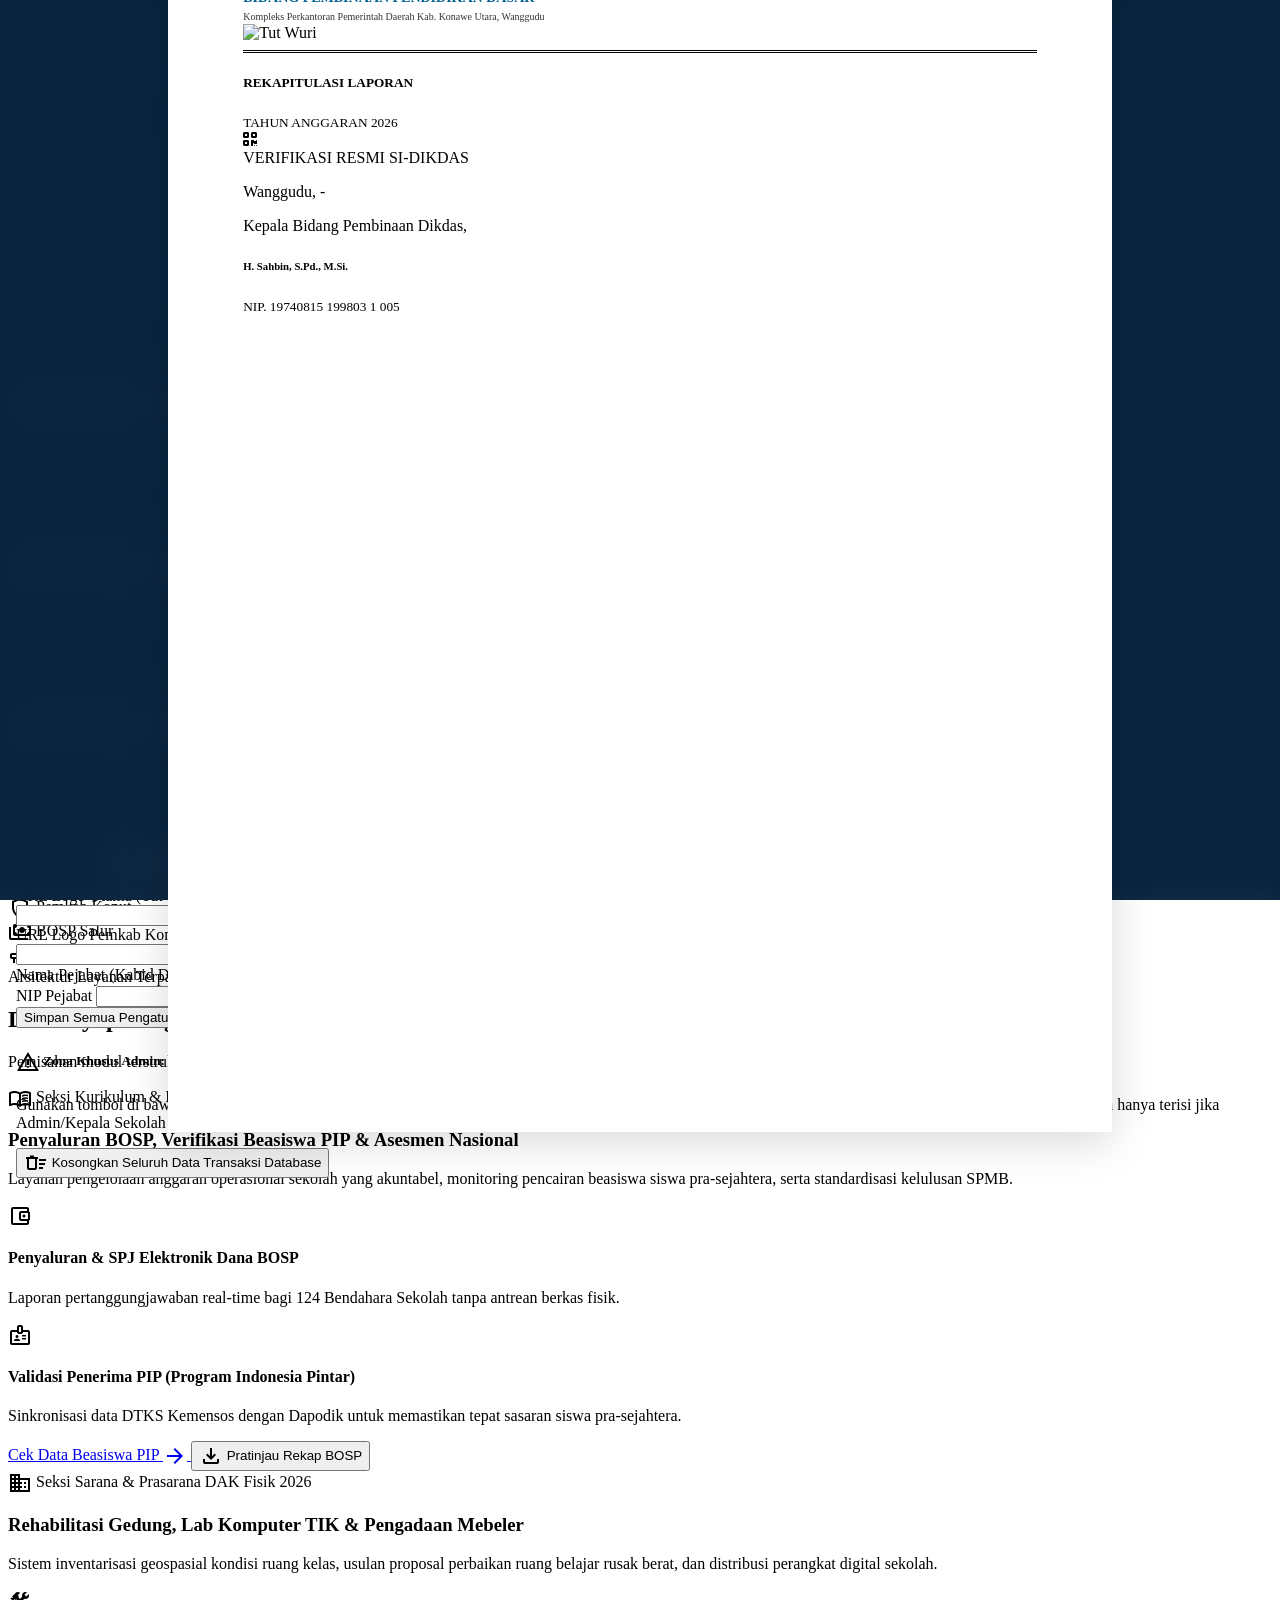
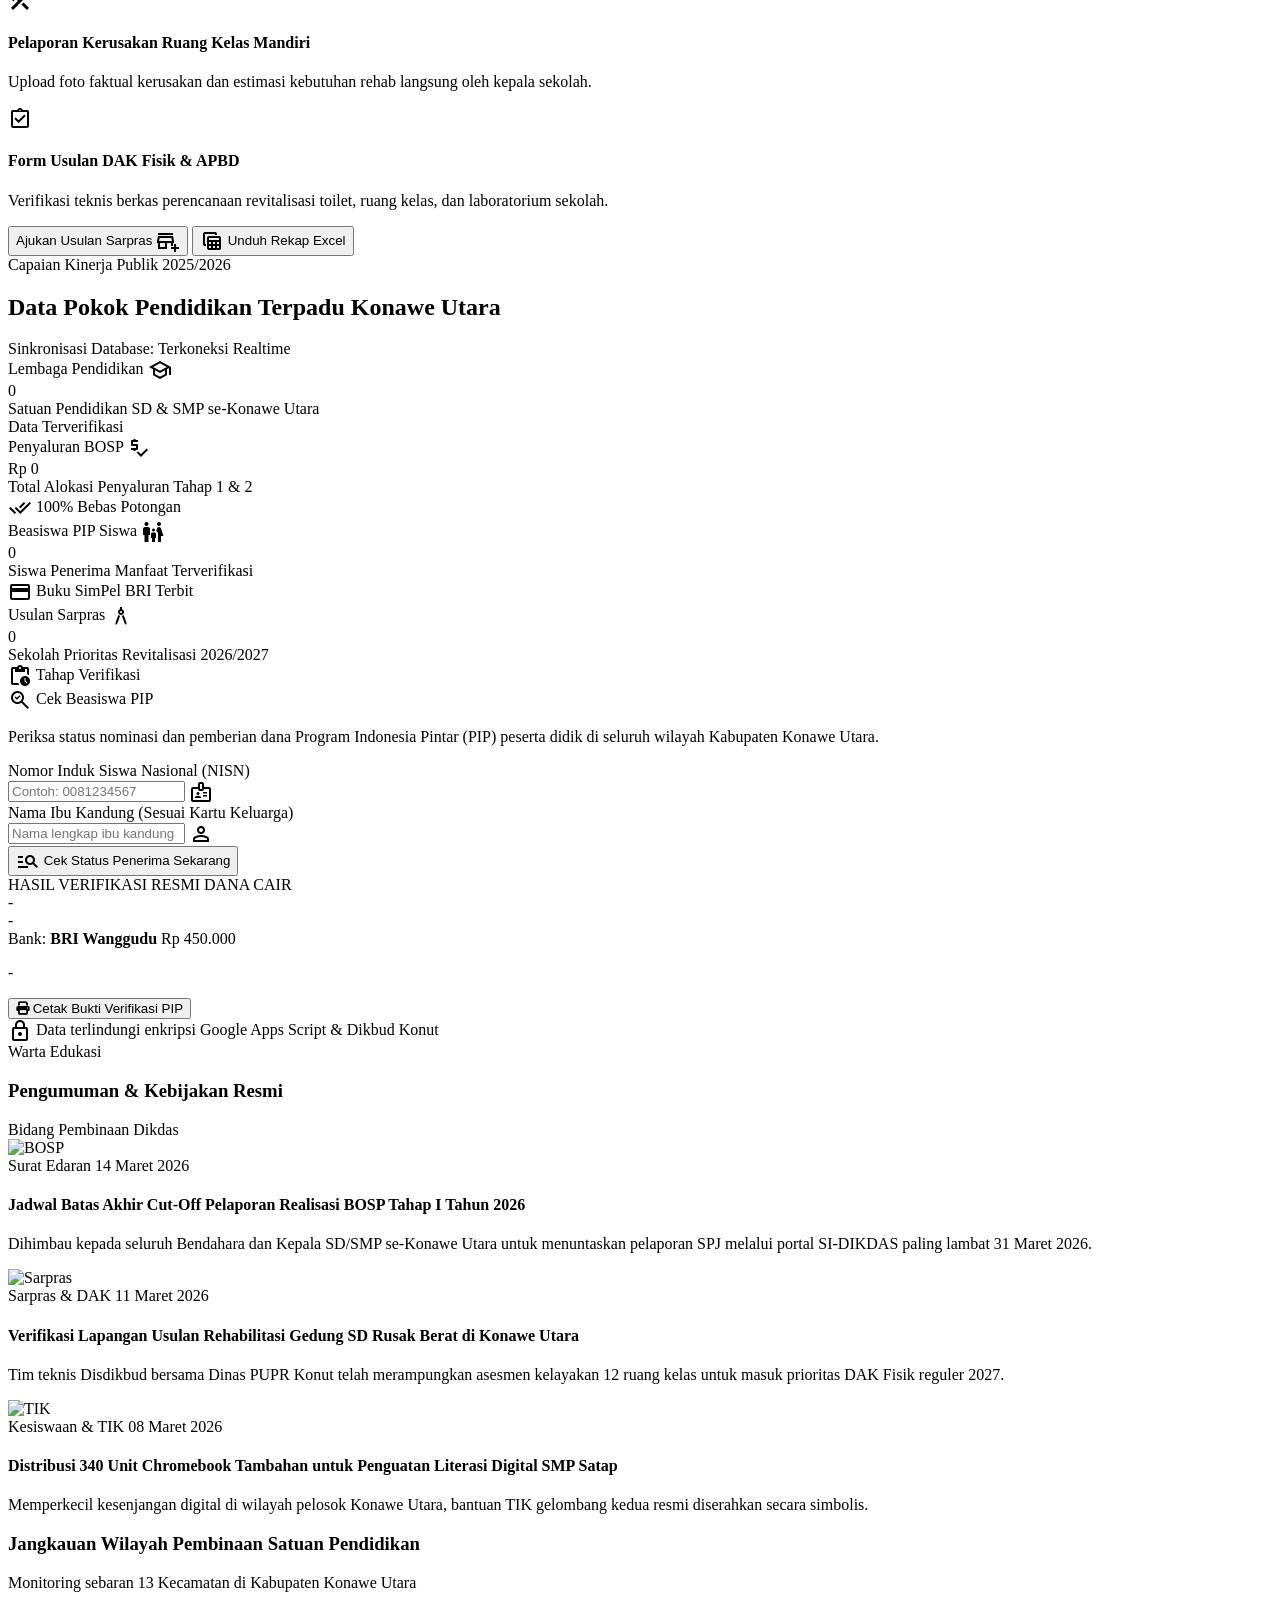
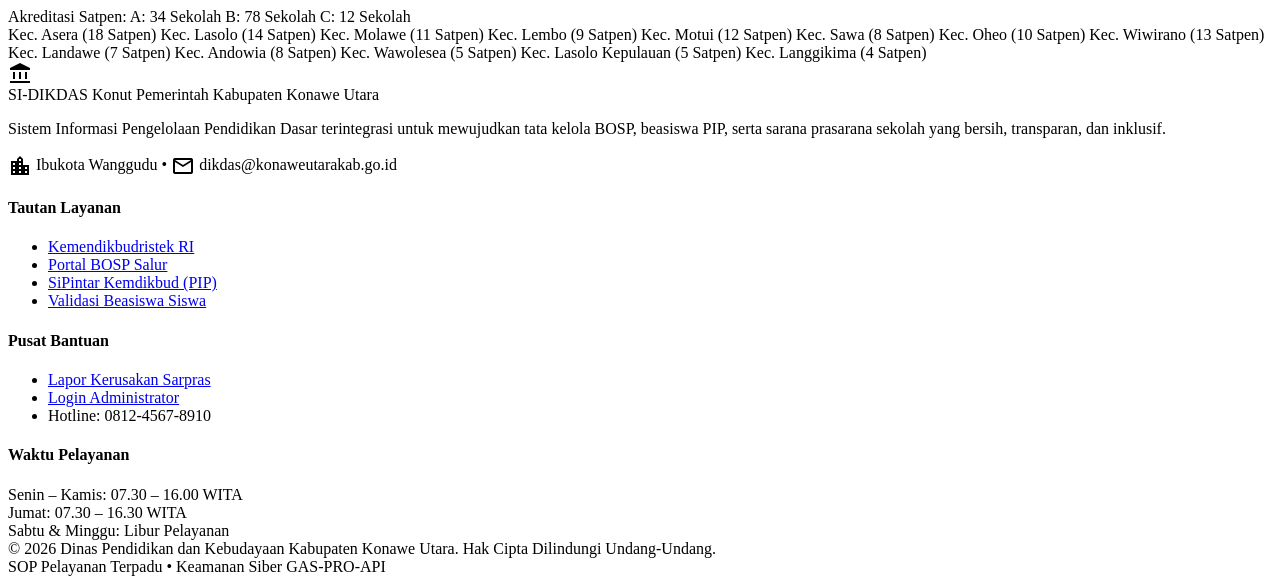
==== index.html @ 272e10f8 "Update: Empty initial datasets, add manual input for Sarpras & Kurikulum (PIP & BOSP), add clear dat" ====
<!DOCTYPE html>
<html lang="id">
<head>
  <meta charset="utf-8">
  <meta content="width=device-width, initial-scale=1.0" name="viewport">
  <title class="app-title-dynamic">SI-DIKDAS Konut - Dinas Pendidikan dan Kebudayaan Kabupaten Konawe Utara</title>
  
  <!-- Favicon -->
  <link rel="icon" type="image/png" href="https://upload.wikimedia.org/wikipedia/commons/9/9c/Logo_of_Ministry_of_Education_and_Culture_of_Republic_of_Indonesia.svg">

  <!-- Google Fonts: Plus Jakarta Sans -->
  <link href="https://fonts.googleapis.com" rel="preconnect">
  <link crossorigin="" href="https://fonts.gstatic.com" rel="preconnect">
  <link href="https://fonts.googleapis.com/css2?family=Plus+Jakarta+Sans:wght@400;500;600;700;800&display=swap" rel="stylesheet">
  
  <!-- Material Symbols Outlined -->
  <link href="https://fonts.googleapis.com/css2?family=Material+Symbols+Outlined:opsz,wght,FILL,GRAD@20..48,100..700,0..1,-50..200&display=swap" rel="stylesheet">
  
  <!-- FontAwesome 6 for backup icons -->
  <link rel="stylesheet" href="https://cdnjs.cloudflare.com/ajax/libs/font-awesome/6.4.2/css/all.min.css">

  <!-- Tailwind CSS CDN -->
  <script src="https://cdn.tailwindcss.com?plugins=forms,container-queries"></script>
  <script id="tailwind-config">
    tailwind.config = {
      darkMode: "class",
      theme: {
        extend: {
          colors: {
            "primary": "#006195",
            "primary-container": "#007abb",
            "on-primary": "#ffffff",
            "primary-fixed": "#cde5ff",
            "on-primary-fixed": "#001d32",
            "secondary": "#49607e",
            "secondary-container": "#c4dcff",
            "tertiary": "#745800",
            "tertiary-fixed": "#ffdf99",
            "tertiary-fixed-dim": "#f6bf22",
            "on-tertiary-fixed": "#251a00",
            "background": "#faf8ff",
            "on-background": "#131b2e",
            "surface": "#faf8ff",
            "surface-dim": "#d2d9f4",
            "surface-variant": "#dae2fd",
            "surface-container-lowest": "#ffffff",
            "surface-container-low": "#f2f3ff",
            "surface-container": "#eaedff",
            "surface-container-high": "#e2e7ff",
            "surface-container-highest": "#dae2fd",
            "outline": "#707882",
            "outline-variant": "#bfc7d2"
          },
          fontFamily: {
            sans: ['Plus Jakarta Sans', 'system-ui', 'sans-serif']
          }
        }
      }
    }
  </script>

  <!-- Chart.js & SheetJS -->
  <script src="https://cdn.jsdelivr.net/npm/chart.js"></script>
  <script src="https://cdn.jsdelivr.net/npm/xlsx@0.18.5/dist/xlsx.full.min.js"></script>

  <!-- Project Stylesheet -->
  <link rel="stylesheet" href="css/style.css">
</head>
<body class="bg-background text-on-background font-sans antialiased">

  <!-- ========================================================================
       TOP UTILITY INSTITUTIONAL BAR
       ======================================================================== -->
  <div class="bg-on-primary-fixed text-surface-variant text-xs border-b border-white/10">
    <div class="max-w-7xl mx-auto px-6 py-2 flex flex-col md:flex-row items-center justify-between gap-2">
      <div class="flex items-center flex-wrap gap-4 text-outline-variant">
        <span class="inline-flex items-center gap-1.5 text-white font-medium">
          <span class="material-symbols-outlined text-tertiary-fixed text-[16px]">call</span>
          Hotline Resmi: <span class="app-hotline-dynamic">(0401) 3192-881 / 0812-4567-8910</span>
        </span>
        <span class="hidden sm:inline text-white/30">|</span>
        <span class="inline-flex items-center gap-1.5">
          <span class="material-symbols-outlined text-[16px]">schedule</span>
          Jam Layanan: Senin - Jumat 07.30 - 16.00 WITA
        </span>
        <span class="hidden sm:inline text-white/30">|</span>
        <span class="inline-flex items-center gap-1.5">
          <span class="material-symbols-outlined text-[16px]">location_on</span>
          <span class="app-alamat-dynamic">Kompleks Perkantoran Wanggudu, Konawe Utara</span>
        </span>
      </div>
      <div class="flex items-center gap-3">
        <span class="inline-flex items-center gap-1 text-tertiary-fixed text-[11px] font-semibold">
          <span class="w-2 h-2 rounded-full bg-tertiary-fixed animate-ping"></span>
          Server Sinkronisasi Dapodik: Realtime Aktif
        </span>
        <button onclick="openAdminModal()" class="inline-flex items-center gap-1.5 bg-tertiary-fixed hover:bg-tertiary-fixed-dim text-on-tertiary-fixed font-bold px-3 py-1 rounded-full text-xs transition-all duration-150 active:scale-95 shadow-sm">
          <span class="material-symbols-outlined text-[15px]" style="font-variation-settings: 'FILL' 1;">vpn_key</span>
          <span class="btn-admin-label">Portal Admin Terpadu</span>
        </button>
      </div>
    </div>
  </div>

  <!-- ========================================================================
       TOP NAVBAR (STICKY)
       ======================================================================== -->
  <header class="bg-white/90 backdrop-blur-md text-primary sticky top-0 z-50 shadow-sm border-b border-outline-variant/30 transition-all duration-200">
    <div class="max-w-7xl mx-auto flex items-center justify-between px-6 py-3">
      <!-- Brand Anchor -->
      <a class="flex items-center gap-3 group" href="#">
        <img src="https://upload.wikimedia.org/wikipedia/commons/9/9c/Logo_of_Ministry_of_Education_and_Culture_of_Republic_of_Indonesia.svg" alt="Tut Wuri" class="logo-utama-dynamic w-10 h-10 object-contain group-hover:scale-105 transition-transform">
        <img src="https://upload.wikimedia.org/wikipedia/commons/e/ec/Lambang_Kabupaten_Konawe_Utara.png" alt="Pemkab Konut" class="logo-pemkab-dynamic w-9 h-9 object-contain hidden sm:inline">
        <div class="flex flex-col">
          <span class="text-xl font-extrabold text-primary tracking-tight app-title-dynamic">SI-DIKDAS Konut</span>
          <span class="text-[11px] leading-tight text-slate-500 font-semibold app-dinas-dynamic">Disdikbud Kabupaten Konawe Utara</span>
        </div>
      </a>

      <!-- Desktop Navigation Links -->
      <nav class="hidden lg:flex items-center gap-6 text-sm font-semibold text-slate-600">
        <a class="text-primary font-bold border-b-2 border-primary pb-1" href="#beranda">Beranda</a>
        <a class="hover:text-primary transition-colors pb-1" href="#layanan-kesiswaan">Layanan Kurikulum</a>
        <a class="hover:text-primary transition-colors pb-1" href="#cek-pip">Cek Beasiswa PIP</a>
        <a class="hover:text-primary transition-colors pb-1" href="#sarpras">Sarpras SD/SMP</a>
        <a class="hover:text-primary transition-colors pb-1" href="#pengumuman">Warta Edukasi</a>
      </nav>

      <!-- Action Cluster -->
      <div class="flex items-center gap-3">
        <button onclick="document.getElementById('cek-pip').scrollIntoView({behavior: 'smooth'})" class="hidden md:inline-flex items-center justify-center bg-blue-50 hover:bg-blue-100 text-primary font-bold px-3.5 py-2 rounded-xl text-xs border border-primary/20 transition-all duration-200 active:scale-95 shadow-sm">
          Verifikasi PIP
        </button>
        <button onclick="openAdminModal()" class="inline-flex items-center justify-center bg-primary hover:bg-primary-container text-white font-bold px-4 py-2 rounded-xl text-xs shadow-md transition-all duration-200 active:scale-95">
          <span class="btn-admin-label">Portal Admin</span>
        </button>
      </div>
    </div>
  </header>

  <main>
    <!-- ======================================================================
         HERO SECTION (SKY-BLUE & FANNED 3D CARDS DECK)
         ====================================================================== -->
    <section class="relative overflow-hidden bg-gradient-to-b from-[#0084C9] via-[#006EA8] to-[#0A2540] text-white pt-12 pb-24 md:pt-16 md:pb-32 px-6 rounded-b-[40px] md:rounded-b-[56px] shadow-2xl" id="beranda">
      <!-- Sky Ambient Glow -->
      <div class="absolute inset-0 pointer-events-none opacity-40">
        <div class="absolute -top-24 left-1/2 -translate-x-1/2 w-[900px] h-[450px] bg-gradient-to-b from-white/40 via-sky-200/20 to-transparent blur-3xl rounded-full"></div>
        <div class="absolute bottom-10 left-10 w-96 h-96 bg-sky-300/20 blur-3xl rounded-full"></div>
        <div class="absolute top-40 right-10 w-80 h-80 bg-white/15 blur-2xl rounded-full"></div>
      </div>

      <div class="relative max-w-7xl mx-auto flex flex-col items-center text-center">
        <!-- Verified Badge Pill -->
        <div class="inline-flex items-center gap-2 px-4 py-1.5 rounded-full bg-white/15 backdrop-blur-md border border-white/30 text-white text-xs font-semibold mb-6 shadow-sm">
          <span class="material-symbols-outlined text-tertiary-fixed text-[18px]" style="font-variation-settings: 'FILL' 1;">verified</span>
          <span>Portal Resmi Pelayanan Terpadu Pendidikan Dasar 2026</span>
          <span class="w-1.5 h-1.5 rounded-full bg-tertiary-fixed"></span>
          <span class="text-tertiary-fixed font-bold">Konawe Utara</span>
        </div>

        <!-- Grand Hero Heading -->
        <h1 class="text-3xl sm:text-4xl md:text-6xl font-extrabold max-w-4xl tracking-tight leading-tight text-white mb-6">
          Transparansi &amp; Akselerasi Layanan Pendidikan Dasar Konawe Utara
        </h1>

        <!-- Subtitle -->
        <p class="text-sm md:text-lg text-sky-100 max-w-3xl mb-8 leading-relaxed font-normal">
          Satu pintu integrasi informasi penyaluran dana BOSP, pengecekan beasiswa PIP siswa SD/SMP, serta usulan rehabilitasi sarana dan prasarana sekolah di Konawe Utara.
        </p>

        <!-- Hero Actions -->
        <div class="flex flex-col sm:flex-row items-center gap-4 mb-14 w-full sm:w-auto">
          <a class="w-full sm:w-auto inline-flex items-center justify-center gap-2 bg-tertiary-fixed hover:bg-tertiary-fixed-dim text-on-tertiary-fixed font-extrabold px-7 py-3.5 rounded-xl text-sm transition-all duration-200 shadow-lg hover:scale-[1.02] active:scale-95" href="#layanan-kesiswaan">
            <span>Akses Layanan Kurikulum</span>
            <span class="material-symbols-outlined text-[20px]">arrow_forward</span>
          </a>
          <button onclick="openModal('modalSarprasPublic')" class="w-full sm:w-auto inline-flex items-center justify-center gap-2 bg-white/15 hover:bg-white/25 text-white font-bold px-7 py-3.5 rounded-xl text-sm backdrop-blur-md border border-white/30 transition-all duration-200 active:scale-95 shadow-sm">
            <span>Pengajuan Sarpras Sekolah</span>
            <span class="material-symbols-outlined text-[20px]">domain_add</span>
          </button>
        </div>

        <!-- 3D CURVED FANNED SHOWCASE CARDS (STITCH ORIGINAL COMPOSITION) -->
        <div class="w-full max-w-6xl mx-auto perspective-1000 my-4">
          <div class="grid grid-cols-1 sm:grid-cols-2 lg:grid-cols-5 gap-4 lg:gap-3 fanned-arc items-center justify-center text-slate-800">
            
            <!-- Card 1: BOSP 100% Realization -->
            <div class="glass-sky text-left p-4 rounded-2xl shadow-xl transition-all duration-300 hover:-translate-y-2 lg:transform lg:-rotate-6 lg:translate-y-4">
              <div class="flex items-center justify-between mb-3">
                <span class="text-xs text-primary font-bold">BOSP Salur</span>
                <span class="material-symbols-outlined text-primary text-[20px]" style="font-variation-settings: 'FILL' 1;">trending_up</span>
              </div>
              <div class="text-2xl font-bold text-slate-900 mb-1">100%</div>
              <div class="text-xs text-slate-500 font-medium leading-snug">Realisasi Penyaluran Tahap I 2026 Tuntas</div>
              <div class="mt-3 pt-2 border-t border-slate-200 flex items-center justify-between text-[11px] text-emerald-700 font-bold">
                <span id="dashBospMetric">Rp 0</span>
                <span>Tepat Waktu</span>
              </div>
            </div>

            <!-- Card 2: Student PIP Beneficiary Portrait -->
            <div class="glass-sky text-left p-4 rounded-2xl shadow-xl transition-all duration-300 hover:-translate-y-2 lg:transform lg:-rotate-3 lg:translate-y-1">
              <div class="flex items-center justify-between mb-2">
                <span class="text-xs text-amber-700 font-bold">Beasiswa PIP</span>
                <span class="inline-block w-2.5 h-2.5 rounded-full bg-emerald-500"></span>
              </div>
              <div class="h-24 w-full rounded-xl overflow-hidden mb-2.5 relative bg-slate-200">
                <img class="w-full h-full object-cover" src="https://images.unsplash.com/photo-1577896851231-70ef18881754?w=400&q=80" alt="Siswa PIP">
                <div class="absolute bottom-1 right-1 bg-slate-900/80 text-white text-[10px] px-1.5 py-0.5 rounded font-bold backdrop-blur-sm">
                  Rp 450rb - 750rb
                </div>
              </div>
              <div class="text-xs font-bold text-slate-900" id="dashPipMetric">0 Siswa Konut</div>
              <div class="text-[11px] text-slate-500">Terverifikasi Siap Tarik</div>
            </div>

            <!-- Card 3: School Infrastructure Condition (Center Peak) -->
            <div class="bg-white text-left p-5 rounded-2xl shadow-2xl border-2 border-primary/40 transition-all duration-300 hover:-translate-y-2 lg:transform lg:scale-105 z-10">
              <div class="flex items-center justify-between mb-2">
                <span class="px-2 py-0.5 rounded-full bg-blue-100 text-primary text-xs font-bold">Kondisi Fisik</span>
                <span class="material-symbols-outlined text-primary text-[20px]">apartment</span>
              </div>
              <div class="text-3xl font-extrabold text-slate-900 mb-1" id="dashSarprasMetric">0 Usulan</div>
              <div class="text-xs text-slate-500 mb-3" id="dashSekolahSummary">0 Sekolah Terdata</div>
              <div class="w-full bg-slate-100 rounded-full h-2 overflow-hidden mb-1 flex">
                <div class="bg-emerald-500 h-full w-[62%]"></div>
                <div class="bg-amber-400 h-full w-[25%]"></div>
                <div class="bg-red-400 h-full w-[13%]"></div>
              </div>
              <div class="flex justify-between text-[10px] font-semibold">
                <span class="text-emerald-700">62% Prima</span>
                <span class="text-amber-700">25% Usul DAK</span>
                <span class="text-rose-700">13% Reviu</span>
              </div>
            </div>

            <!-- Card 4: Quick Validator NISN Instant Widget -->
            <div class="glass-sky text-left p-4 rounded-2xl shadow-xl transition-all duration-300 hover:-translate-y-2 lg:transform lg:rotate-3 lg:translate-y-1">
              <div class="flex items-center justify-between mb-2">
                <span class="text-xs text-primary font-bold">Validator NISN</span>
                <span class="material-symbols-outlined text-primary text-[18px]">verified_user</span>
              </div>
              <div class="bg-white/90 p-2.5 rounded-xl border border-slate-200 mb-2">
                <div class="text-[10px] text-slate-400 uppercase tracking-wider font-bold">Input NISN Siswa</div>
                <div class="text-xs font-mono font-bold text-slate-800">0081234567</div>
                <div class="mt-1 text-[10px] text-emerald-600 font-bold flex items-center gap-1">
                  <span class="material-symbols-outlined text-[12px]">check_circle</span>
                  Valid SK Kemdikbud
                </div>
              </div>
              <div class="text-[11px] text-slate-500 font-medium">Validasi mandiri orang tua tanpa antre</div>
            </div>

            <!-- Card 5: Inventory & TIK Equipment Record -->
            <div class="glass-sky text-left p-4 rounded-2xl shadow-xl transition-all duration-300 hover:-translate-y-2 lg:transform lg:rotate-6 lg:translate-y-4">
              <div class="flex items-center justify-between mb-3">
                <span class="text-xs text-primary font-bold">Inventaris TIK</span>
                <span class="material-symbols-outlined text-primary text-[20px]">devices</span>
              </div>
              <div class="text-2xl font-bold text-slate-900 mb-1">520k+</div>
              <div class="text-xs text-slate-500 font-medium leading-snug">Item Mebeler &amp; Chromebook SD/SMP</div>
              <div class="mt-3 pt-2 border-t border-slate-200 text-[11px] text-primary font-bold flex items-center justify-between">
                <span>100% Terdata</span>
                <span class="material-symbols-outlined text-[14px]">map</span>
              </div>
            </div>

          </div>
        </div>

        <!-- Rating & Trust Anchor -->
        <div class="mt-10 flex flex-col sm:flex-row items-center justify-center gap-3 text-sky-100 text-xs font-medium">
          <div class="flex items-center text-amber-300 gap-0.5">
            <span class="material-symbols-outlined text-[18px]" style="font-variation-settings: 'FILL' 1;">star</span>
            <span class="material-symbols-outlined text-[18px]" style="font-variation-settings: 'FILL' 1;">star</span>
            <span class="material-symbols-outlined text-[18px]" style="font-variation-settings: 'FILL' 1;">star</span>
            <span class="material-symbols-outlined text-[18px]" style="font-variation-settings: 'FILL' 1;">star</span>
            <span class="material-symbols-outlined text-[18px]" style="font-variation-settings: 'FILL' 1;">star</span>
          </div>
          <span>Terverifikasi Indeks Kepuasan Layanan Publik 4.95/5.00 oleh KemenPAN-RB &amp; Kemendikbudristek RI</span>
        </div>
      </div>
    </section>

    <!-- ======================================================================
         MITRA & INTEGRASI SISTEM (LOGO STRIP)
         ====================================================================== -->
    <section class="border-b border-slate-200 bg-white py-8 px-6">
      <div class="max-w-7xl mx-auto">
        <p class="text-center text-xs font-bold text-slate-400 uppercase tracking-wider mb-6">
          Sistem Terintegrasi Secara Nasional dengan Kementerian &amp; Lembaga
        </p>
        <div class="grid grid-cols-2 md:grid-cols-6 gap-6 items-center justify-items-center opacity-70 grayscale hover:grayscale-0 transition-all duration-300 text-slate-800 text-xs font-bold">
          <div class="flex items-center gap-2">
            <span class="material-symbols-outlined text-primary text-2xl">account_balance</span>
            <span>Kemendikbudristek</span>
          </div>
          <div class="flex items-center gap-2">
            <span class="material-symbols-outlined text-primary text-2xl">database</span>
            <span>Dapodikdasmen</span>
          </div>
          <div class="flex items-center gap-2">
            <span class="material-symbols-outlined text-primary text-2xl">assured_workload</span>
            <span>Bank BRI Konut</span>
          </div>
          <div class="flex items-center gap-2">
            <span class="material-symbols-outlined text-primary text-2xl">shield</span>
            <span>Pemkab Konut</span>
          </div>
          <div class="flex items-center gap-2">
            <span class="material-symbols-outlined text-primary text-2xl">payments</span>
            <span>BOSP Salur</span>
          </div>
          <div class="flex items-center gap-2">
            <span class="material-symbols-outlined text-primary text-2xl">campaign</span>
            <span>SP4N LAPOR!</span>
          </div>
        </div>
      </div>
    </section>

    <!-- ======================================================================
         DUA SAYAP UTAMA LAYANAN (BENTO DUAL WINGS)
         ====================================================================== -->
    <section class="max-w-7xl mx-auto px-6 py-20" id="layanan-kesiswaan">
      <div class="text-center max-w-3xl mx-auto mb-14">
        <span class="inline-block px-3 py-1 rounded-full bg-blue-100 text-primary text-xs font-bold mb-3">
          Arsitektur Layanan Terpadu
        </span>
        <h2 class="text-2xl sm:text-3xl md:text-4xl font-extrabold text-slate-900 mb-4">
          Dua Sayap Penguatan Mutu Pendidikan Dasar Konawe Utara
        </h2>
        <p class="text-sm md:text-base text-slate-600">
          Pemisahan modul terstruktur antara pembinaan kesiswaan &amp; manajerial kurikulum dengan tata kelola infrastruktur fisik sekolah.
        </p>
      </div>

      <div class="grid grid-cols-1 lg:grid-cols-2 gap-8">
        
        <!-- Sayap 1: Seksi Kurikulum & Kesiswaan -->
        <div class="bg-white rounded-3xl p-8 border border-slate-200 shadow-md hover:shadow-xl transition-all duration-300 relative overflow-hidden group">
          <div class="absolute top-0 right-0 w-36 h-36 bg-blue-500/10 rounded-bl-full pointer-events-none transition-transform group-hover:scale-110"></div>
          <div class="flex items-center justify-between mb-6">
            <span class="inline-flex items-center gap-1.5 px-3 py-1 rounded-full bg-blue-50 text-primary border border-primary/20 text-xs font-bold">
              <span class="material-symbols-outlined text-[18px]">menu_book</span>
              Seksi Kurikulum &amp; Kesiswaan
            </span>
            <span class="text-xs font-bold text-primary">Regulasi 2026</span>
          </div>
          <h3 class="text-xl sm:text-2xl font-bold text-slate-900 mb-3">
            Penyaluran BOSP, Verifikasi Beasiswa PIP &amp; Asesmen Nasional
          </h3>
          <p class="text-sm text-slate-600 mb-6">
            Layanan pengelolaan anggaran operasional sekolah yang akuntabel, monitoring pencairan beasiswa siswa pra-sejahtera, serta standardisasi kelulusan SPMB.
          </p>

          <!-- List Fitur -->
          <div class="space-y-4 mb-8">
            <div class="flex items-start gap-3.5 p-3 rounded-2xl bg-slate-50 border border-slate-100">
              <div class="p-2 rounded-xl bg-primary text-white mt-0.5">
                <span class="material-symbols-outlined text-[20px]">account_balance_wallet</span>
              </div>
              <div>
                <h4 class="font-bold text-slate-900 text-sm">Penyaluran &amp; SPJ Elektronik Dana BOSP</h4>
                <p class="text-xs text-slate-500">Laporan pertanggungjawaban real-time bagi 124 Bendahara Sekolah tanpa antrean berkas fisik.</p>
              </div>
            </div>
            <div class="flex items-start gap-3.5 p-3 rounded-2xl bg-slate-50 border border-slate-100">
              <div class="p-2 rounded-xl bg-primary text-white mt-0.5">
                <span class="material-symbols-outlined text-[20px]">badge</span>
              </div>
              <div>
                <h4 class="font-bold text-slate-900 text-sm">Validasi Penerima PIP (Program Indonesia Pintar)</h4>
                <p class="text-xs text-slate-500">Sinkronisasi data DTKS Kemensos dengan Dapodik untuk memastikan tepat sasaran siswa pra-sejahtera.</p>
              </div>
            </div>
          </div>

          <div class="flex items-center gap-4">
            <a href="#cek-pip" class="inline-flex items-center gap-2 bg-primary hover:bg-primary-container text-white font-bold px-6 py-3 rounded-xl text-xs shadow-md transition-all">
              <span>Cek Data Beasiswa PIP</span>
              <span class="material-symbols-outlined text-[18px]">arrow_forward</span>
            </a>
            <button onclick="previewBospPdfModal()" class="inline-flex items-center gap-1.5 text-primary hover:underline font-bold text-xs">
              <span class="material-symbols-outlined text-[18px]">download</span>
              Pratinjau Rekap BOSP
            </button>
          </div>
        </div>

        <!-- Sayap 2: Seksi Sarana & Prasarana -->
        <div class="bg-white rounded-3xl p-8 border border-slate-200 shadow-md hover:shadow-xl transition-all duration-300 relative overflow-hidden group" id="sarpras">
          <div class="absolute top-0 right-0 w-36 h-36 bg-amber-500/15 rounded-bl-full pointer-events-none transition-transform group-hover:scale-110"></div>
          <div class="flex items-center justify-between mb-6">
            <span class="inline-flex items-center gap-1.5 px-3 py-1 rounded-full bg-amber-50 text-amber-800 border border-amber-200 text-xs font-bold">
              <span class="material-symbols-outlined text-[18px]">domain</span>
              Seksi Sarana &amp; Prasarana
            </span>
            <span class="text-xs font-bold text-amber-700">DAK Fisik 2026</span>
          </div>
          <h3 class="text-xl sm:text-2xl font-bold text-slate-900 mb-3">
            Rehabilitasi Gedung, Lab Komputer TIK &amp; Pengadaan Mebeler
          </h3>
          <p class="text-sm text-slate-600 mb-6">
            Sistem inventarisasi geospasial kondisi ruang kelas, usulan proposal perbaikan ruang belajar rusak berat, dan distribusi perangkat digital sekolah.
          </p>

          <!-- List Fitur -->
          <div class="space-y-4 mb-8">
            <div class="flex items-start gap-3.5 p-3 rounded-2xl bg-slate-50 border border-slate-100">
              <div class="p-2 rounded-xl bg-amber-600 text-white mt-0.5">
                <span class="material-symbols-outlined text-[20px]">construction</span>
              </div>
              <div>
                <h4 class="font-bold text-slate-900 text-sm">Pelaporan Kerusakan Ruang Kelas Mandiri</h4>
                <p class="text-xs text-slate-500">Upload foto faktual kerusakan dan estimasi kebutuhan rehab langsung oleh kepala sekolah.</p>
              </div>
            </div>
            <div class="flex items-start gap-3.5 p-3 rounded-2xl bg-slate-50 border border-slate-100">
              <div class="p-2 rounded-xl bg-amber-600 text-white mt-0.5">
                <span class="material-symbols-outlined text-[20px]">assignment_turned_in</span>
              </div>
              <div>
                <h4 class="font-bold text-slate-900 text-sm">Form Usulan DAK Fisik &amp; APBD</h4>
                <p class="text-xs text-slate-500">Verifikasi teknis berkas perencanaan revitalisasi toilet, ruang kelas, dan laboratorium sekolah.</p>
              </div>
            </div>
          </div>

          <div class="flex items-center gap-4">
            <button onclick="openModal('modalSarprasPublic')" class="inline-flex items-center gap-2 bg-tertiary-fixed hover:bg-tertiary-fixed-dim text-on-tertiary-fixed font-bold px-6 py-3 rounded-xl text-xs shadow-md transition-all">
              <span>Ajukan Usulan Sarpras</span>
              <span class="material-symbols-outlined text-[18px]">add_business</span>
            </button>
            <button onclick="exportSarprasToExcel()" class="inline-flex items-center gap-1.5 text-slate-700 hover:text-primary font-bold text-xs">
              <span class="material-symbols-outlined text-[18px]">table_view</span>
              Unduh Rekap Excel
            </button>
          </div>
        </div>

      </div>
    </section>

    <!-- ======================================================================
         METRIC COUNTER RIBBON (BENTO KPI TILES)
         ====================================================================== -->
    <section class="bg-slate-100 py-16 px-6 border-y border-slate-200">
      <div class="max-w-7xl mx-auto">
        <div class="flex flex-col md:flex-row justify-between items-start md:items-end mb-10 gap-4">
          <div>
            <span class="text-xs font-bold text-primary uppercase tracking-wider">Capaian Kinerja Publik 2025/2026</span>
            <h2 class="text-2xl sm:text-3xl font-extrabold text-slate-900 mt-1">Data Pokok Pendidikan Terpadu Konawe Utara</h2>
          </div>
          <div class="text-xs font-semibold text-slate-500 flex items-center gap-2">
            <span class="w-2.5 h-2.5 rounded-full bg-emerald-500"></span>
            Sinkronisasi Database: Terkoneksi Realtime
          </div>
        </div>

        <div class="grid grid-cols-1 sm:grid-cols-2 lg:grid-cols-4 gap-6">
          <div class="bg-white p-6 rounded-2xl border border-slate-200 shadow-sm">
            <div class="flex items-center justify-between text-slate-400 mb-2">
              <span class="text-xs font-bold text-slate-600">Lembaga Pendidikan</span>
              <span class="material-symbols-outlined text-primary text-[24px]">school</span>
            </div>
            <div class="text-3xl font-extrabold text-primary mb-1" id="statTotalSekolah">0</div>
            <div class="text-xs text-slate-500">Satuan Pendidikan SD &amp; SMP se-Konawe Utara</div>
            <div class="mt-4 flex items-center gap-2 text-[11px] text-emerald-700 bg-emerald-50 px-2.5 py-1 rounded-full w-fit font-bold">
              <span id="statSubSekolah">Data Terverifikasi</span>
            </div>
          </div>

          <div class="bg-white p-6 rounded-2xl border border-slate-200 shadow-sm">
            <div class="flex items-center justify-between text-slate-400 mb-2">
              <span class="text-xs font-bold text-slate-600">Penyaluran BOSP</span>
              <span class="material-symbols-outlined text-amber-600 text-[24px]">price_check</span>
            </div>
            <div class="text-3xl font-extrabold text-slate-900 mb-1" id="statTotalBosp">Rp 0</div>
            <div class="text-xs text-slate-500">Total Alokasi Penyaluran Tahap 1 &amp; 2</div>
            <div class="mt-4 flex items-center gap-1.5 text-[11px] text-emerald-700 bg-emerald-50 px-2.5 py-1 rounded-full w-fit font-bold">
              <span class="material-symbols-outlined text-[14px]">done_all</span>
              <span>100% Bebas Potongan</span>
            </div>
          </div>

          <div class="bg-white p-6 rounded-2xl border border-slate-200 shadow-sm">
            <div class="flex items-center justify-between text-slate-400 mb-2">
              <span class="text-xs font-bold text-slate-600">Beasiswa PIP Siswa</span>
              <span class="material-symbols-outlined text-primary text-[24px]">family_restroom</span>
            </div>
            <div class="text-3xl font-extrabold text-primary mb-1" id="statTotalPip">0</div>
            <div class="text-xs text-slate-500">Siswa Penerima Manfaat Terverifikasi</div>
            <div class="mt-4 flex items-center gap-1.5 text-[11px] text-primary bg-blue-50 px-2.5 py-1 rounded-full w-fit font-bold">
              <span class="material-symbols-outlined text-[14px]">credit_card</span>
              <span>Buku SimPel BRI Terbit</span>
            </div>
          </div>

          <div class="bg-white p-6 rounded-2xl border border-slate-200 shadow-sm">
            <div class="flex items-center justify-between text-slate-400 mb-2">
              <span class="text-xs font-bold text-slate-600">Usulan Sarpras</span>
              <span class="material-symbols-outlined text-amber-600 text-[24px]">architecture</span>
            </div>
            <div class="text-3xl font-extrabold text-slate-900 mb-1" id="statTotalSarpras">0</div>
            <div class="text-xs text-slate-500">Sekolah Prioritas Revitalisasi 2026/2027</div>
            <div class="mt-4 flex items-center gap-1.5 text-[11px] text-amber-800 bg-amber-50 px-2.5 py-1 rounded-full w-fit font-bold">
              <span class="material-symbols-outlined text-[14px]">pending_actions</span>
              <span>Tahap Verifikasi</span>
            </div>
          </div>
        </div>
      </div>
    </section>

    <!-- ======================================================================
         QUICK PIP LOOKUP MINI-TOOL & WARTA EDUKASI
         ====================================================================== -->
    <section class="max-w-7xl mx-auto px-6 py-20" id="cek-pip">
      <div class="grid grid-cols-1 lg:grid-cols-12 gap-10 items-start">
        
        <!-- Left: Interactive Mini-Tool PIP Lookup -->
        <div class="lg:col-span-5 bg-gradient-to-br from-primary to-[#004b74] text-white p-8 rounded-3xl shadow-xl relative overflow-hidden">
          <div class="absolute -right-10 -bottom-10 w-44 h-44 bg-white/10 rounded-full blur-2xl"></div>
          
          <div class="flex items-center gap-2 mb-4">
            <span class="material-symbols-outlined text-tertiary-fixed text-[26px]">search_check</span>
            <span class="text-xl font-bold text-white">Cek Beasiswa PIP</span>
          </div>
          
          <p class="text-xs text-sky-100 mb-6 leading-relaxed">
            Periksa status nominasi dan pemberian dana Program Indonesia Pintar (PIP) peserta didik di seluruh wilayah Kabupaten Konawe Utara.
          </p>

          <form class="space-y-4" onsubmit="handlePipCheck(event)">
            <div>
              <label class="block text-xs font-semibold text-sky-100 mb-1" for="nisn-input">
                Nomor Induk Siswa Nasional (NISN)
              </label>
              <div class="relative">
                <input class="w-full h-11 px-4 rounded-xl bg-white/10 border border-white/20 text-white placeholder:text-white/50 focus:outline-none focus:ring-2 focus:ring-tertiary-fixed font-mono font-medium text-sm" id="nisn-input" maxlength="12" placeholder="Contoh: 0081234567" required type="text">
                <span class="material-symbols-outlined absolute right-3 top-3 text-white/60 text-[18px]">badge</span>
              </div>
            </div>

            <div>
              <label class="block text-xs font-semibold text-sky-100 mb-1" for="ibu-input">
                Nama Ibu Kandung (Sesuai Kartu Keluarga)
              </label>
              <div class="relative">
                <input class="w-full h-11 px-4 rounded-xl bg-white/10 border border-white/20 text-white placeholder:text-white/50 focus:outline-none focus:ring-2 focus:ring-tertiary-fixed text-sm" id="ibu-input" placeholder="Nama lengkap ibu kandung" type="text">
                <span class="material-symbols-outlined absolute right-3 top-3 text-white/60 text-[18px]">person</span>
              </div>
            </div>

            <button id="btnSubmitPip" class="w-full h-12 bg-tertiary-fixed hover:bg-tertiary-fixed-dim text-on-tertiary-fixed font-bold rounded-xl text-xs transition-all duration-150 flex items-center justify-center gap-2 shadow-lg mt-2 active:scale-95" type="submit">
              <span class="material-symbols-outlined text-[20px]">manage_search</span>
              <span>Cek Status Penerima Sekarang</span>
            </button>
          </form>

          <!-- Dynamic Result Box -->
          <div class="mt-6 pt-5 border-t border-white/20 hidden" id="pip-result-demo">
            <div class="bg-white/10 backdrop-blur-md rounded-2xl p-4 border border-white/20 text-slate-100">
              <div class="flex items-center justify-between mb-2">
                <span class="text-xs font-bold text-tertiary-fixed">HASIL VERIFIKASI RESMI</span>
                <span class="bg-emerald-500/20 text-emerald-300 border border-emerald-400/40 text-[10px] font-bold px-2 py-0.5 rounded-full">DANA CAIR</span>
              </div>
              <div class="text-sm font-bold text-white mb-0.5" id="pipResNama">-</div>
              <div class="text-xs text-sky-200 mb-2" id="pipResSekolah">-</div>
              <div class="text-xs bg-white/10 p-2 rounded-lg flex items-center justify-between mb-2">
                <span>Bank: <strong id="pipResBank">BRI Wanggudu</strong></span>
                <span class="font-bold text-tertiary-fixed text-sm" id="pipResNominal">Rp 450.000</span>
              </div>
              <p class="text-[11px] text-sky-100 italic" id="pipResKeterangan">-</p>
              <button onclick="printPipSlipDirect()" class="mt-3 w-full py-1.5 bg-white text-primary rounded-lg text-xs font-bold hover:bg-slate-100">
                <i class="fa-solid fa-print me-1"></i> Cetak Bukti Verifikasi PIP
              </button>
            </div>
          </div>

          <div class="mt-4 flex items-center gap-2 text-[11px] text-sky-200">
            <span class="material-symbols-outlined text-[14px]">lock</span>
            <span>Data terlindungi enkripsi Google Apps Script &amp; Dikbud Konut</span>
          </div>
        </div>

        <!-- Right: Warta Edukasi & Pengumuman Dinas -->
        <div class="lg:col-span-7" id="pengumuman">
          <div class="flex items-center justify-between mb-6">
            <div>
              <span class="text-xs font-bold text-primary uppercase tracking-wider">Warta Edukasi</span>
              <h3 class="text-2xl font-bold text-slate-900">Pengumuman &amp; Kebijakan Resmi</h3>
            </div>
            <span class="text-xs font-semibold text-slate-400">Bidang Pembinaan Dikdas</span>
          </div>

          <div class="space-y-4">
            <!-- News 1 -->
            <article class="bg-white p-5 rounded-2xl border border-slate-200 shadow-sm hover:shadow-md transition-all flex flex-col sm:flex-row gap-5 items-start sm:items-center">
              <div class="w-full sm:w-28 h-24 rounded-xl overflow-hidden bg-slate-100 shrink-0">
                <img class="w-full h-full object-cover" src="https://images.unsplash.com/photo-1517245386807-bb43f82c33c4?w=400&q=80" alt="BOSP">
              </div>
              <div class="flex-1">
                <div class="flex items-center gap-2 text-[11px] text-slate-400 font-medium mb-1.5">
                  <span class="px-2 py-0.5 rounded bg-blue-100 text-primary font-bold">Surat Edaran</span>
                  <span>14 Maret 2026</span>
                </div>
                <h4 class="text-sm font-bold text-slate-900 mb-1 hover:text-primary transition-colors cursor-pointer">
                  Jadwal Batas Akhir Cut-Off Pelaporan Realisasi BOSP Tahap I Tahun 2026
                </h4>
                <p class="text-xs text-slate-500 line-clamp-2">
                  Dihimbau kepada seluruh Bendahara dan Kepala SD/SMP se-Konawe Utara untuk menuntaskan pelaporan SPJ melalui portal SI-DIKDAS paling lambat 31 Maret 2026.
                </p>
              </div>
            </article>

            <!-- News 2 -->
            <article class="bg-white p-5 rounded-2xl border border-slate-200 shadow-sm hover:shadow-md transition-all flex flex-col sm:flex-row gap-5 items-start sm:items-center">
              <div class="w-full sm:w-28 h-24 rounded-xl overflow-hidden bg-slate-100 shrink-0">
                <img class="w-full h-full object-cover" src="https://images.unsplash.com/photo-1580582932707-520aed937b7b?w=400&q=80" alt="Sarpras">
              </div>
              <div class="flex-1">
                <div class="flex items-center gap-2 text-[11px] text-slate-400 font-medium mb-1.5">
                  <span class="px-2 py-0.5 rounded bg-amber-100 text-amber-800 font-bold">Sarpras &amp; DAK</span>
                  <span>11 Maret 2026</span>
                </div>
                <h4 class="text-sm font-bold text-slate-900 mb-1 hover:text-primary transition-colors cursor-pointer">
                  Verifikasi Lapangan Usulan Rehabilitasi Gedung SD Rusak Berat di Konawe Utara
                </h4>
                <p class="text-xs text-slate-500 line-clamp-2">
                  Tim teknis Disdikbud bersama Dinas PUPR Konut telah merampungkan asesmen kelayakan 12 ruang kelas untuk masuk prioritas DAK Fisik reguler 2027.
                </p>
              </div>
            </article>

            <!-- News 3 -->
            <article class="bg-white p-5 rounded-2xl border border-slate-200 shadow-sm hover:shadow-md transition-all flex flex-col sm:flex-row gap-5 items-start sm:items-center">
              <div class="w-full sm:w-28 h-24 rounded-xl overflow-hidden bg-slate-100 shrink-0">
                <img class="w-full h-full object-cover" src="https://images.unsplash.com/photo-1509062522246-3755977927d7?w=400&q=80" alt="TIK">
              </div>
              <div class="flex-1">
                <div class="flex items-center gap-2 text-[11px] text-slate-400 font-medium mb-1.5">
                  <span class="px-2 py-0.5 rounded bg-emerald-100 text-emerald-800 font-bold">Kesiswaan &amp; TIK</span>
                  <span>08 Maret 2026</span>
                </div>
                <h4 class="text-sm font-bold text-slate-900 mb-1 hover:text-primary transition-colors cursor-pointer">
                  Distribusi 340 Unit Chromebook Tambahan untuk Penguatan Literasi Digital SMP Satap
                </h4>
                <p class="text-xs text-slate-500 line-clamp-2">
                  Memperkecil kesenjangan digital di wilayah pelosok Konawe Utara, bantuan TIK gelombang kedua resmi diserahkan secara simbolis.
                </p>
              </div>
            </article>
          </div>
        </div>

      </div>
    </section>

    <!-- ======================================================================
         GEOGRAPHIC ACCREDITATION & DISTRICT SUMMARY
         ====================================================================== -->
    <section class="bg-slate-100 py-16 px-6 border-t border-slate-200">
      <div class="max-w-7xl mx-auto">
        <div class="bg-white p-8 md:p-10 rounded-3xl border border-slate-200 shadow-md">
          <div class="flex flex-col md:flex-row justify-between items-start md:items-center gap-4 mb-8">
            <div>
              <h3 class="text-xl font-bold text-slate-900">Jangkauan Wilayah Pembinaan Satuan Pendidikan</h3>
              <p class="text-xs text-slate-500">Monitoring sebaran 13 Kecamatan di Kabupaten Konawe Utara</p>
            </div>
            <div class="flex items-center gap-3">
              <span class="text-xs font-bold text-slate-600">Akreditasi Satpen:</span>
              <span class="px-2.5 py-1 rounded-full bg-emerald-100 text-emerald-800 text-xs font-bold">A: 34 Sekolah</span>
              <span class="px-2.5 py-1 rounded-full bg-blue-100 text-primary text-xs font-bold">B: 78 Sekolah</span>
              <span class="px-2.5 py-1 rounded-full bg-amber-100 text-amber-800 text-xs font-bold">C: 12 Sekolah</span>
            </div>
          </div>
          <div class="flex flex-wrap gap-2.5 text-xs font-semibold text-slate-700">
            <span class="px-3.5 py-1.5 rounded-xl bg-slate-100 hover:bg-primary hover:text-white transition-colors cursor-pointer">Kec. Asera (18 Satpen)</span>
            <span class="px-3.5 py-1.5 rounded-xl bg-slate-100 hover:bg-primary hover:text-white transition-colors cursor-pointer">Kec. Lasolo (14 Satpen)</span>
            <span class="px-3.5 py-1.5 rounded-xl bg-slate-100 hover:bg-primary hover:text-white transition-colors cursor-pointer">Kec. Molawe (11 Satpen)</span>
            <span class="px-3.5 py-1.5 rounded-xl bg-slate-100 hover:bg-primary hover:text-white transition-colors cursor-pointer">Kec. Lembo (9 Satpen)</span>
            <span class="px-3.5 py-1.5 rounded-xl bg-slate-100 hover:bg-primary hover:text-white transition-colors cursor-pointer">Kec. Motui (12 Satpen)</span>
            <span class="px-3.5 py-1.5 rounded-xl bg-slate-100 hover:bg-primary hover:text-white transition-colors cursor-pointer">Kec. Sawa (8 Satpen)</span>
            <span class="px-3.5 py-1.5 rounded-xl bg-slate-100 hover:bg-primary hover:text-white transition-colors cursor-pointer">Kec. Oheo (10 Satpen)</span>
            <span class="px-3.5 py-1.5 rounded-xl bg-slate-100 hover:bg-primary hover:text-white transition-colors cursor-pointer">Kec. Wiwirano (13 Satpen)</span>
            <span class="px-3.5 py-1.5 rounded-xl bg-slate-100 hover:bg-primary hover:text-white transition-colors cursor-pointer">Kec. Landawe (7 Satpen)</span>
            <span class="px-3.5 py-1.5 rounded-xl bg-slate-100 hover:bg-primary hover:text-white transition-colors cursor-pointer">Kec. Andowia (8 Satpen)</span>
            <span class="px-3.5 py-1.5 rounded-xl bg-slate-100 hover:bg-primary hover:text-white transition-colors cursor-pointer">Kec. Wawolesea (5 Satpen)</span>
            <span class="px-3.5 py-1.5 rounded-xl bg-slate-100 hover:bg-primary hover:text-white transition-colors cursor-pointer">Kec. Lasolo Kepulauan (5 Satpen)</span>
            <span class="px-3.5 py-1.5 rounded-xl bg-slate-100 hover:bg-primary hover:text-white transition-colors cursor-pointer">Kec. Langgikima (4 Satpen)</span>
          </div>
        </div>
      </div>
    </section>
  </main>

  <!-- ========================================================================
       FOOTER INSTITUSIONAL
       ======================================================================== -->
  <footer class="bg-on-primary-fixed text-white border-t border-white/10">
    <div class="max-w-7xl mx-auto px-6 pt-16 pb-12">
      <div class="grid grid-cols-1 md:grid-cols-12 gap-10 mb-12">
        
        <div class="md:col-span-5 space-y-4">
          <div class="flex items-center gap-3">
            <div class="w-10 h-10 rounded-xl bg-primary text-white flex items-center justify-center font-bold">
              <span class="material-symbols-outlined text-2xl" style="font-variation-settings: 'FILL' 1;">account_balance</span>
            </div>
            <div>
              <span class="text-xl font-extrabold text-white block app-title-dynamic">SI-DIKDAS Konut</span>
              <span class="text-xs text-sky-200">Pemerintah Kabupaten Konawe Utara</span>
            </div>
          </div>
          <p class="text-xs text-slate-300 leading-relaxed max-w-sm">
            Sistem Informasi Pengelolaan Pendidikan Dasar terintegrasi untuk mewujudkan tata kelola BOSP, beasiswa PIP, serta sarana prasarana sekolah yang bersih, transparan, dan inklusif.
          </p>
          <div class="flex items-center gap-4 text-sky-200 text-xs pt-2">
            <span class="flex items-center gap-1.5">
              <span class="material-symbols-outlined text-[16px] text-tertiary-fixed">location_city</span>
              Ibukota Wanggudu
            </span>
            <span>•</span>
            <span class="flex items-center gap-1.5">
              <span class="material-symbols-outlined text-[16px] text-tertiary-fixed">mail</span>
              dikdas@konaweutarakab.go.id
            </span>
          </div>
        </div>

        <div class="md:col-span-7 flex flex-wrap justify-between gap-6">
          <div class="space-y-3">
            <h4 class="text-xs font-bold text-white uppercase tracking-wider">Tautan Layanan</h4>
            <ul class="space-y-2 text-xs text-slate-300">
              <li><a class="hover:text-white transition-colors" href="https://kemdikbud.go.id" target="_blank">Kemendikbudristek RI</a></li>
              <li><a class="hover:text-white transition-colors" href="https://bos.kemdikbud.go.id" target="_blank">Portal BOSP Salur</a></li>
              <li><a class="hover:text-white transition-colors" href="https://pip.kemdikbud.go.id" target="_blank">SiPintar Kemdikbud (PIP)</a></li>
              <li><a class="hover:text-white transition-colors" href="#cek-pip">Validasi Beasiswa Siswa</a></li>
            </ul>
          </div>

          <div class="space-y-3">
            <h4 class="text-xs font-bold text-white uppercase tracking-wider">Pusat Bantuan</h4>
            <ul class="space-y-2 text-xs text-slate-300">
              <li><a class="text-tertiary-fixed font-bold hover:underline" href="javascript:void(0)" onclick="openModal('modalSarprasPublic')">Lapor Kerusakan Sarpras</a></li>
              <li><a class="hover:text-white transition-colors" href="javascript:void(0)" onclick="openAdminModal()">Login Administrator</a></li>
              <li><span class="app-hotline-dynamic">Hotline: 0812-4567-8910</span></li>
            </ul>
          </div>

          <div class="space-y-3">
            <h4 class="text-xs font-bold text-white uppercase tracking-wider">Waktu Pelayanan</h4>
            <div class="text-xs text-slate-300 space-y-1">
              <div>Senin – Kamis: 07.30 – 16.00 WITA</div>
              <div>Jumat: 07.30 – 16.30 WITA</div>
              <div class="text-rose-300 font-semibold">Sabtu &amp; Minggu: Libur Pelayanan</div>
            </div>
          </div>
        </div>

      </div>

      <div class="pt-8 border-t border-white/10 flex flex-col md:flex-row justify-between items-center gap-4 text-xs text-slate-400">
        <div>
          &copy; 2026 Dinas Pendidikan dan Kebudayaan Kabupaten Konawe Utara. Hak Cipta Dilindungi Undang-Undang.
        </div>
        <div class="flex items-center gap-4 text-xs">
          <span>SOP Pelayanan Terpadu</span>
          <span>•</span>
          <span>Keamanan Siber GAS-PRO-API</span>
        </div>
      </div>
    </div>
  </footer>

  <!-- ========================================================================
       MODAL: FORM USULAN KERUSAKAN BANGUNAN SEKOLAH (SARPRAS)
       ======================================================================== -->
  <div id="modalSarprasPublic" class="modal-overlay hidden">
    <div class="bg-white rounded-3xl max-w-2xl w-full max-h-[90vh] overflow-y-auto p-6 md:p-8 shadow-2xl relative">
      <button onclick="closeModal('modalSarprasPublic')" class="absolute top-6 right-6 text-slate-400 hover:text-slate-700">
        <span class="material-symbols-outlined text-2xl">close</span>
      </button>

      <div class="flex items-center gap-2 text-amber-800 bg-amber-50 px-3 py-1 rounded-full text-xs font-bold w-fit mb-3">
        <span class="material-symbols-outlined text-[16px]">domain</span>
        <span>Seksi Sarana &amp; Prasarana Dikdas</span>
      </div>

      <h3 class="text-xl font-bold text-slate-900 mb-1">Formulir Pelaporan Kerusakan Sekolah</h3>
      <p class="text-xs text-slate-500 mb-6">Silakan isi formulir di bawah ini dengan data faktual untuk diverifikasi tim teknis.</p>

      <form id="formSarprasPublic" onsubmit="handleSarprasSubmit(event)" class="space-y-4">
        <div class="grid grid-cols-1 sm:grid-cols-2 gap-4">
          <div>
            <label class="block text-xs font-bold text-slate-700 mb-1">NPSN Sekolah *</label>
            <input type="text" id="sarprasNpsn" placeholder="Contoh: 40402101" required class="w-full h-10 px-3 border border-slate-300 rounded-xl text-xs focus:ring-2 focus:ring-primary focus:outline-none">
          </div>
          <div>
            <label class="block text-xs font-bold text-slate-700 mb-1">Nama Satuan Pendidikan *</label>
            <input type="text" id="sarprasSekolah" placeholder="Contoh: SD Negeri 1 Asera" required class="w-full h-10 px-3 border border-slate-300 rounded-xl text-xs focus:ring-2 focus:ring-primary focus:outline-none">
          </div>
        </div>

        <div class="grid grid-cols-1 sm:grid-cols-2 gap-4">
          <div>
            <label class="block text-xs font-bold text-slate-700 mb-1">Kecamatan *</label>
            <select id="sarprasKecamatan" required class="w-full h-10 px-3 border border-slate-300 rounded-xl text-xs focus:ring-2 focus:ring-primary focus:outline-none bg-white">
              <option value="Asera">Kec. Asera</option>
              <option value="Lasolo">Kec. Lasolo</option>
              <option value="Molawe">Kec. Molawe</option>
              <option value="Lembo">Kec. Lembo</option>
              <option value="Motui">Kec. Motui</option>
              <option value="Sawa">Kec. Sawa</option>
              <option value="Oheo">Kec. Oheo</option>
              <option value="Wiwirano">Kec. Wiwirano</option>
              <option value="Landawe">Kec. Landawe</option>
              <option value="Andowia">Kec. Andowia</option>
              <option value="Wawolesea">Kec. Wawolesea</option>
              <option value="Lasolo Kepulauan">Kec. Lasolo Kepulauan</option>
              <option value="Langgikima">Kec. Langgikima</option>
            </select>
          </div>
          <div>
            <label class="block text-xs font-bold text-slate-700 mb-1">Jenis Fasilitas *</label>
            <select id="sarprasFasilitas" required class="w-full h-10 px-3 border border-slate-300 rounded-xl text-xs focus:ring-2 focus:ring-primary focus:outline-none bg-white">
              <option value="Ruang Kelas">Ruang Kelas Belajar</option>
              <option value="Lab Komputer TIK">Laboratorium Komputer TIK</option>
              <option value="Toilet / Sanitasi">Toilet / Sanitasi Siswa</option>
              <option value="Ruang Perpustakaan">Ruang Perpustakaan</option>
              <option value="Mebeler">Mebeler (Meja / Kursi)</option>
              <option value="Rumah Dinas Guru">Rumah Dinas Guru</option>
            </select>
          </div>
        </div>

        <div class="grid grid-cols-1 sm:grid-cols-3 gap-4">
          <div>
            <label class="block text-xs font-bold text-slate-700 mb-1">Tingkat Kerusakan *</label>
            <select id="sarprasKondisi" required class="w-full h-10 px-3 border border-slate-300 rounded-xl text-xs focus:ring-2 focus:ring-primary focus:outline-none bg-white">
              <option value="Rusak Ringan">Rusak Ringan</option>
              <option value="Rusak Sedang">Rusak Sedang</option>
              <option value="Rusak Berat">Rusak Berat (Prioritas DAK)</option>
            </select>
          </div>
          <div>
            <label class="block text-xs font-bold text-slate-700 mb-1">Jumlah Unit *</label>
            <input type="number" id="sarprasUnit" value="1" min="1" required class="w-full h-10 px-3 border border-slate-300 rounded-xl text-xs focus:ring-2 focus:ring-primary focus:outline-none">
          </div>
          <div>
            <label class="block text-xs font-bold text-slate-700 mb-1">Estimasi Biaya (Rp)</label>
            <input type="number" id="sarprasBiaya" placeholder="Contoh: 125000000" class="w-full h-10 px-3 border border-slate-300 rounded-xl text-xs focus:ring-2 focus:ring-primary focus:outline-none">
          </div>
        </div>

        <div>
          <label class="block text-xs font-bold text-slate-700 mb-1">Rincian Kebutuhan Penanganan *</label>
          <textarea id="sarprasKebutuhan" rows="3" required placeholder="Jelaskan bagian struktur yang rusak, misalnya atap plafon roboh, pondasi retak, dll..." class="w-full p-3 border border-slate-300 rounded-xl text-xs focus:ring-2 focus:ring-primary focus:outline-none"></textarea>
        </div>

        <div class="grid grid-cols-1 sm:grid-cols-2 gap-4">
          <div>
            <label class="block text-xs font-bold text-slate-700 mb-1">No. HP / WhatsApp Pelapor *</label>
            <input type="text" id="sarprasKontak" placeholder="08xxxxxxxxxx" required class="w-full h-10 px-3 border border-slate-300 rounded-xl text-xs focus:ring-2 focus:ring-primary focus:outline-none">
          </div>
          <div>
            <label class="block text-xs font-bold text-slate-700 mb-1">Foto Bukti Kerusakan</label>
            <input type="file" id="sarprasFoto" accept="image/*" class="w-full text-xs text-slate-500 file:mr-2 file:py-2 file:px-3 file:rounded-xl file:border-0 file:text-xs file:font-bold file:bg-blue-50 file:text-primary hover:file:bg-blue-100">
          </div>
        </div>

        <button type="submit" id="btnSubmitSarpras" class="w-full h-12 bg-tertiary-fixed hover:bg-tertiary-fixed-dim text-on-tertiary-fixed font-bold rounded-xl text-xs transition-all flex items-center justify-center gap-2 shadow-lg mt-4 active:scale-95">
          <span class="material-symbols-outlined text-[20px]">send</span>
          <span>Kirim Usulan Kerusakan Sekolah</span>
        </button>
      </form>
    </div>
  </div>

  <!-- ========================================================================
       MODAL: LOGIN PORTAL ADMIN (SINGLE ADMIN)
       ======================================================================== -->
  <div id="modalAdminLogin" class="modal-overlay hidden">
    <div class="bg-white rounded-3xl max-w-md w-full p-8 shadow-2xl relative">
      <button onclick="closeModal('modalAdminLogin')" class="absolute top-6 right-6 text-slate-400 hover:text-slate-700">
        <span class="material-symbols-outlined text-2xl">close</span>
      </button>

      <div class="text-center mb-6">
        <div class="w-12 h-12 rounded-2xl bg-primary text-white flex items-center justify-center mx-auto mb-3 shadow-md">
          <span class="material-symbols-outlined text-2xl">vpn_key</span>
        </div>
        <h3 class="text-xl font-bold text-slate-900">Portal Admin SI-DIKDAS</h3>
        <p class="text-xs text-slate-500 mt-1">Satu Akses Terpadu Kurikulum, Sarpras &amp; Pengaturan</p>
      </div>

      <form onsubmit="handleAdminLogin(event)" class="space-y-4">
        <div>
          <label class="block text-xs font-bold text-slate-700 mb-1">Nama Pengguna (Username)</label>
          <input type="text" id="adminUsername" placeholder="admin" required class="w-full h-11 px-4 border border-slate-300 rounded-xl text-sm focus:ring-2 focus:ring-primary focus:outline-none">
        </div>
        <div>
          <label class="block text-xs font-bold text-slate-700 mb-1">Kata Sandi (Password)</label>
          <input type="password" id="adminPassword" placeholder="••••••••" required class="w-full h-11 px-4 border border-slate-300 rounded-xl text-sm focus:ring-2 focus:ring-primary focus:outline-none">
        </div>
        <button type="submit" id="btnAdminLoginSubmit" class="w-full h-11 bg-primary hover:bg-primary-container text-white font-bold rounded-xl text-xs transition-all shadow-md mt-2 flex items-center justify-center gap-2">
          <span class="material-symbols-outlined text-[20px]">login</span>
          <span>Masuk ke Sistem Administrasi</span>
        </button>
      </form>
    </div>
  </div>

  <!-- ========================================================================
       MODAL: ADMIN CONTROL PANEL (SINGLE ADMIN SPA DASHBOARD)
       ======================================================================== -->
  <div id="modalAdminPanel" class="modal-overlay hidden">
    <div class="bg-white rounded-3xl max-w-6xl w-full h-[90vh] overflow-hidden shadow-2xl flex flex-col relative">
      
      <!-- Admin Header Bar -->
      <div class="bg-on-primary-fixed text-white px-6 py-4 flex items-center justify-between border-b border-white/10 shrink-0">
        <div class="flex items-center gap-3">
          <img src="https://upload.wikimedia.org/wikipedia/commons/9/9c/Logo_of_Ministry_of_Education_and_Culture_of_Republic_of_Indonesia.svg" height="32" class="w-8 h-8 object-contain">
          <div>
            <h4 class="font-extrabold text-sm text-white">Panel Administrator Terpadu SI-DIKDAS</h4>
            <span class="text-[11px] text-tertiary-fixed font-semibold">Admin Utama - Kendali Penuh</span>
          </div>
        </div>

        <div class="flex items-center gap-2">
          <button onclick="logoutAdmin()" class="px-3 py-1.5 rounded-lg bg-rose-600/30 hover:bg-rose-600 text-rose-200 hover:text-white text-xs font-bold transition-all">
            Keluar Sesi
          </button>
          <button onclick="closeModal('modalAdminPanel')" class="text-white/60 hover:text-white p-1">
            <span class="material-symbols-outlined text-2xl">close</span>
          </button>
        </div>
      </div>

      <!-- Navigation Tabs -->
      <div class="bg-slate-100 border-b border-slate-200 px-6 py-2.5 flex items-center gap-2 overflow-x-auto shrink-0 text-xs font-bold text-slate-700">
        <button id="btn-adm-tab-dash" onclick="switchAdminSubTab('adm-tab-dash')" class="adm-nav-btn px-4 py-2 rounded-xl bg-primary text-white transition-all whitespace-nowrap">
          Dashboard Grafik
        </button>
        <button id="btn-adm-tab-bosp" onclick="switchAdminSubTab('adm-tab-bosp')" class="adm-nav-btn px-4 py-2 rounded-xl hover:bg-slate-200 transition-all whitespace-nowrap">
          Kurikulum: Dana BOSP
        </button>
        <button id="btn-adm-tab-pip" onclick="switchAdminSubTab('adm-tab-pip')" class="adm-nav-btn px-4 py-2 rounded-xl hover:bg-slate-200 transition-all whitespace-nowrap">
          Kurikulum: Beasiswa PIP
        </button>
        <button id="btn-adm-tab-sarpras" onclick="switchAdminSubTab('adm-tab-sarpras')" class="adm-nav-btn px-4 py-2 rounded-xl hover:bg-slate-200 transition-all whitespace-nowrap">
          Sarpras: Usulan &amp; Fisik
        </button>
        <button id="btn-adm-tab-settings" onclick="switchAdminSubTab('adm-tab-settings')" class="adm-nav-btn px-4 py-2 rounded-xl hover:bg-slate-200 transition-all whitespace-nowrap">
          Logo &amp; Pengaturan
        </button>
      </div>

      <!-- Tab Contents Area -->
      <div class="flex-1 overflow-y-auto p-6 bg-slate-50">
        
        <!-- Tab 1: Dashboard Analytics -->
        <div id="adm-tab-dash" class="adm-subtab-content space-y-6">
          <div class="grid grid-cols-1 lg:grid-cols-2 gap-6">
            <div class="bg-white p-5 rounded-2xl border border-slate-200 shadow-sm">
              <h5 class="text-xs font-bold text-slate-700 uppercase tracking-wider mb-3">Realisasi BOSP per Kecamatan (Milyar Rp)</h5>
              <div class="h-64">
                <canvas id="chartAdminBosp"></canvas>
              </div>
            </div>
            <div class="bg-white p-5 rounded-2xl border border-slate-200 shadow-sm">
              <h5 class="text-xs font-bold text-slate-700 uppercase tracking-wider mb-3">Peta Kondisi Fasilitas Sarpras</h5>
              <div class="h-64">
                <canvas id="chartAdminSarpras"></canvas>
              </div>
            </div>
          </div>
        </div>

        <!-- Tab 2: BOSP CRUD & Export (Kurikulum) -->
        <div id="adm-tab-bosp" class="adm-subtab-content hidden space-y-4">
          <div class="flex flex-col sm:flex-row items-start sm:items-center justify-between gap-3 bg-white p-4 rounded-2xl border border-slate-200">
            <div>
              <h4 class="font-bold text-slate-900 text-sm">Manajemen Dana BOSP (Seksi Kurikulum)</h4>
              <p class="text-xs text-slate-500">Rekapitulasi alokasi, status salur, dan verifikasi SPJ</p>
            </div>
            <div class="flex items-center gap-2">
              <button onclick="exportBospToExcel()" class="px-3 py-2 bg-emerald-600 hover:bg-emerald-700 text-white rounded-xl text-xs font-bold shadow-sm">
                <i class="fa-solid fa-file-excel me-1"></i> Unduh Excel (.xlsx)
              </button>
              <button onclick="previewBospPdfModal()" class="px-3 py-2 bg-rose-600 hover:bg-rose-700 text-white rounded-xl text-xs font-bold shadow-sm">
                <i class="fa-solid fa-file-pdf me-1"></i> Cetak Lembar Kop
              </button>
              <button onclick="openModal('modalAddBosp')" class="px-3 py-2 bg-primary hover:bg-primary-container text-white rounded-xl text-xs font-bold shadow-sm">
                + Input BOSP Baru
              </button>
            </div>
          </div>

          <div class="bg-white rounded-2xl border border-slate-200 overflow-x-auto shadow-sm">
            <table class="w-full text-xs text-left">
              <thead class="bg-slate-100 text-slate-700 font-bold uppercase text-[11px] border-b">
                <tr>
                  <th class="p-3 text-center">No</th>
                  <th class="p-3">NPSN</th>
                  <th class="p-3">Nama Sekolah</th>
                  <th class="p-3">Jenjang</th>
                  <th class="p-3">Kecamatan</th>
                  <th class="p-3">Alokasi Dana</th>
                  <th class="p-3">Status Salur</th>
                  <th class="p-3 text-center">Aksi</th>
                </tr>
              </thead>
              <tbody id="tbodyAdminBosp">
                <tr><td colspan="8" class="text-center py-4 text-slate-400">Memuat data...</td></tr>
              </tbody>
            </table>
          </div>
        </div>

        <!-- Tab 3: Beasiswa PIP CRUD & Export (Kurikulum) -->
        <div id="adm-tab-pip" class="adm-subtab-content hidden space-y-4">
          <div class="flex flex-col sm:flex-row items-start sm:items-center justify-between gap-3 bg-white p-4 rounded-2xl border border-slate-200">
            <div>
              <h4 class="font-bold text-slate-900 text-sm">Manajemen Beasiswa PIP Siswa (Seksi Kurikulum)</h4>
              <p class="text-xs text-slate-500">Pendataan penerima manfaat Program Indonesia Pintar SD &amp; SMP</p>
            </div>
            <div class="flex items-center gap-2">
              <button onclick="exportPipToExcel()" class="px-3 py-2 bg-emerald-600 hover:bg-emerald-700 text-white rounded-xl text-xs font-bold shadow-sm">
                <i class="fa-solid fa-file-excel me-1"></i> Unduh Excel (.xlsx)
              </button>
              <button onclick="openModal('modalAddPip')" class="px-3 py-2 bg-primary hover:bg-primary-container text-white rounded-xl text-xs font-bold shadow-sm">
                + Input Siswa PIP Baru
              </button>
            </div>
          </div>

          <div class="bg-white rounded-2xl border border-slate-200 overflow-x-auto shadow-sm">
            <table class="w-full text-xs text-left">
              <thead class="bg-slate-100 text-slate-700 font-bold uppercase text-[11px] border-b">
                <tr>
                  <th class="p-3 text-center">No</th>
                  <th class="p-3">NISN</th>
                  <th class="p-3">Nama Siswa</th>
                  <th class="p-3">Sekolah &amp; Kelas</th>
                  <th class="p-3">Kecamatan</th>
                  <th class="p-3">Nominal Bantuan</th>
                  <th class="p-3">Status Cair</th>
                  <th class="p-3">Bank Penyalur</th>
                  <th class="p-3 text-center">Aksi</th>
                </tr>
              </thead>
              <tbody id="tbodyAdminPip">
                <tr><td colspan="9" class="text-center py-4 text-slate-400">Memuat data...</td></tr>
              </tbody>
            </table>
          </div>
        </div>

        <!-- Tab 4: Sarpras Verification & Manual Input -->
        <div id="adm-tab-sarpras" class="adm-subtab-content hidden space-y-4">
          <div class="flex flex-col sm:flex-row items-start sm:items-center justify-between gap-3 bg-white p-4 rounded-2xl border border-slate-200">
            <div>
              <h4 class="font-bold text-slate-900 text-sm">Verifikasi &amp; Input Sarpras Sekolah (Seksi Sarpras)</h4>
              <p class="text-xs text-slate-500">Evaluasi kerusakan, input manual kondisi, dan penetapan rekomendasi DAK/APBD</p>
            </div>
            <div class="flex items-center gap-2">
              <button onclick="exportSarprasToExcel()" class="px-3 py-2 bg-emerald-600 hover:bg-emerald-700 text-white rounded-xl text-xs font-bold shadow-sm">
                <i class="fa-solid fa-file-excel me-1"></i> Unduh Excel (.xlsx)
              </button>
              <button onclick="openModal('modalAddSarpras')" class="px-3 py-2 bg-primary hover:bg-primary-container text-white rounded-xl text-xs font-bold shadow-sm">
                + Input Sarpras Manual
              </button>
            </div>
          </div>

          <div class="bg-white rounded-2xl border border-slate-200 overflow-x-auto shadow-sm">
            <table class="w-full text-xs text-left">
              <thead class="bg-slate-100 text-slate-700 font-bold uppercase text-[11px] border-b">
                <tr>
                  <th class="p-3 text-center">No</th>
                  <th class="p-3">Sekolah &amp; Lokasi</th>
                  <th class="p-3">Fasilitas</th>
                  <th class="p-3">Kondisi</th>
                  <th class="p-3">Estimasi RAB</th>
                  <th class="p-3">Status Usulan</th>
                  <th class="p-3 text-center">Foto Bukti</th>
                  <th class="p-3 text-center">Aksi</th>
                </tr>
              </thead>
              <tbody id="tbodyAdminSarpras">
                <tr><td colspan="8" class="text-center py-4 text-slate-400">Memuat data...</td></tr>
              </tbody>
            </table>
          </div>
        </div>

        <!-- Tab 5: Settings & Live Logo Customizer -->
        <div id="adm-tab-settings" class="adm-subtab-content hidden">
          <div class="bg-white p-6 rounded-2xl border border-slate-200 max-w-2xl mx-auto shadow-sm">
            <h4 class="font-bold text-slate-900 text-sm mb-4">Pengaturan Identitas &amp; Ganti Logo Dinamis</h4>
            <form onsubmit="handleSaveSettings(event)" class="space-y-4 text-xs font-bold text-slate-700">
              <div>
                <label class="block mb-1">Nama Aplikasi</label>
                <input type="text" id="inputCfgAppName" class="w-full h-10 px-3 border rounded-xl text-xs">
              </div>
              <div>
                <label class="block mb-1">Tagline Portal</label>
                <input type="text" id="inputCfgTagline" class="w-full h-10 px-3 border rounded-xl text-xs">
              </div>
              <div>
                <label class="block mb-1">URL Logo Utama (Tut Wuri Handayani / Aplikasi)</label>
                <div class="flex gap-2">
                  <input type="text" id="inputCfgLogoUtama" class="flex-1 h-10 px-3 border rounded-xl text-xs">
                  <button type="button" onclick="triggerLogoUpload('inputCfgLogoUtama')" class="px-3 py-2 bg-slate-100 hover:bg-slate-200 rounded-xl text-slate-700 font-bold border">
                    Upload File
                  </button>
                </div>
              </div>
              <div>
                <label class="block mb-1">URL Logo Pemkab Konawe Utara</label>
                <div class="flex gap-2">
                  <input type="text" id="inputCfgLogoPemkab" class="flex-1 h-10 px-3 border rounded-xl text-xs">
                  <button type="button" onclick="triggerLogoUpload('inputCfgLogoPemkab')" class="px-3 py-2 bg-slate-100 hover:bg-slate-200 rounded-xl text-slate-700 font-bold border">
                    Upload File
                  </button>
                </div>
              </div>
              <div class="grid grid-cols-2 gap-4 pt-2">
                <div>
                  <label class="block mb-1">Nama Pejabat (Kabid Dikdas)</label>
                  <input type="text" id="inputCfgNamaKabid" class="w-full h-10 px-3 border rounded-xl text-xs">
                </div>
                <div>
                  <label class="block mb-1">NIP Pejabat</label>
                  <input type="text" id="inputCfgNipKabid" class="w-full h-10 px-3 border rounded-xl text-xs">
                </div>
              </div>
              <button type="submit" id="btnSaveSettings" class="w-full h-11 bg-primary text-white font-bold rounded-xl mt-4 hover:bg-primary-container">
                Simpan Semua Pengaturan
              </button>
            </form>

            <!-- Danger Zone: Reset / Kosongkan Data -->
            <div class="mt-8 pt-6 border-t border-slate-200">
              <h5 class="font-bold text-rose-600 text-xs uppercase tracking-wider mb-2 flex items-center gap-1.5">
                <span class="material-symbols-outlined text-[18px]">warning</span>
                <span>Zona Khusus Admin: Pembersihan &amp; Pengosongan Data</span>
              </h5>
              <p class="text-xs text-slate-500 mb-3 leading-relaxed">
                Gunakan tombol di bawah jika Anda ingin mengosongkan seluruh data transaksi (Dana BOSP, Siswa PIP, dan Usulan Sarpras) sehingga database kembali bersih 100% dan hanya terisi jika Admin/Kepala Sekolah menginput data riil.
              </p>
              <button type="button" onclick="confirmClearAllData()" id="btnResetDatabase" class="px-4 py-2.5 bg-rose-50 hover:bg-rose-100 text-rose-700 border border-rose-200 font-bold rounded-xl text-xs transition-all flex items-center gap-2">
                <span class="material-symbols-outlined text-[18px]">delete_sweep</span>
                <span>Kosongkan Seluruh Data Transaksi Database</span>
              </button>
            </div>
          </div>
        </div>

      </div>
    </div>
  </div>

  <!-- ========================================================================
       MODAL: INPUT DATA BOSP BARU (ADMIN)
       ======================================================================== -->
  <div id="modalAddBosp" class="modal-overlay hidden">
    <div class="bg-white rounded-3xl max-w-lg w-full p-6 shadow-2xl relative">
      <button onclick="closeModal('modalAddBosp')" class="absolute top-6 right-6 text-slate-400 hover:text-slate-700">
        <span class="material-symbols-outlined text-2xl">close</span>
      </button>

      <h4 class="font-bold text-slate-900 text-sm mb-4">Input Data Penyaluran BOSP</h4>
      
      <form id="formAddBosp" onsubmit="handleSaveBospAdmin(event)" class="space-y-3 text-xs font-bold text-slate-700">
        <div class="grid grid-cols-2 gap-3">
          <div>
            <label class="block mb-1">Tahun Anggaran</label>
            <input type="number" id="admBospTahun" value="2026" required class="w-full h-9 px-3 border rounded-lg text-xs">
          </div>
          <div>
            <label class="block mb-1">Tahap Pencairan</label>
            <select id="admBospTahap" class="w-full h-9 px-3 border rounded-lg text-xs bg-white">
              <option value="Tahap 1">Tahap 1</option>
              <option value="Tahap 2">Tahap 2</option>
            </select>
          </div>
        </div>
        <div class="grid grid-cols-2 gap-3">
          <div>
            <label class="block mb-1">NPSN</label>
            <input type="text" id="admBospNpsn" required class="w-full h-9 px-3 border rounded-lg text-xs">
          </div>
          <div>
            <label class="block mb-1">Jenjang</label>
            <select id="admBospJenjang" class="w-full h-9 px-3 border rounded-lg text-xs bg-white">
              <option value="SD">SD</option>
              <option value="SMP">SMP</option>
            </select>
          </div>
        </div>
        <div>
          <label class="block mb-1">Nama Satuan Pendidikan</label>
          <input type="text" id="admBospSekolah" required class="w-full h-9 px-3 border rounded-lg text-xs">
        </div>
        <div>
          <label class="block mb-1">Kecamatan</label>
          <input type="text" id="admBospKecamatan" required class="w-full h-9 px-3 border rounded-lg text-xs">
        </div>
        <div class="grid grid-cols-2 gap-3">
          <div>
            <label class="block mb-1">Alokasi Dana (Rp)</label>
            <input type="number" id="admBospNominal" required class="w-full h-9 px-3 border rounded-lg text-xs">
          </div>
          <div>
            <label class="block mb-1">Status Penyaluran</label>
            <select id="admBospStatus" class="w-full h-9 px-3 border rounded-lg text-xs bg-white">
              <option value="Tersalurkan">Tersalurkan</option>
              <option value="Proses Salur">Proses Salur</option>
            </select>
          </div>
        </div>
        <div>
          <label class="block mb-1">Catatan SPJ</label>
          <input type="text" id="admBospSpj" placeholder="SPJ Lengkap & Terverifikasi" class="w-full h-9 px-3 border rounded-lg text-xs">
        </div>
        <button type="submit" class="w-full h-10 bg-primary text-white font-bold rounded-xl mt-3 hover:bg-primary-container">
          Simpan Data BOSP
        </button>
      </form>
    </div>
  </div>

  <!-- ========================================================================
       MODAL: INPUT DATA BEASISWA PIP BARU (ADMIN - SEKSI KURIKULUM)
       ======================================================================== -->
  <div id="modalAddPip" class="modal-overlay hidden">
    <div class="bg-white rounded-3xl max-w-lg w-full p-6 shadow-2xl relative max-h-[90vh] overflow-y-auto">
      <button onclick="closeModal('modalAddPip')" class="absolute top-6 right-6 text-slate-400 hover:text-slate-700">
        <span class="material-symbols-outlined text-2xl">close</span>
      </button>

      <h4 class="font-bold text-slate-900 text-sm mb-4">Input Siswa Penerima Beasiswa PIP (Seksi Kurikulum)</h4>
      
      <form id="formAddPip" onsubmit="handleSavePipAdmin(event)" class="space-y-3 text-xs font-bold text-slate-700">
        <div class="grid grid-cols-3 gap-3">
          <div>
            <label class="block mb-1">Tahun Anggaran</label>
            <input type="number" id="admPipTahun" value="2026" required class="w-full h-9 px-3 border rounded-lg text-xs">
          </div>
          <div class="col-span-2">
            <label class="block mb-1">Nomor NISN Siswa</label>
            <input type="text" id="admPipNisn" maxlength="12" placeholder="0081234567" required class="w-full h-9 px-3 border rounded-lg text-xs font-mono">
          </div>
        </div>

        <div>
          <label class="block mb-1">Nama Lengkap Siswa</label>
          <input type="text" id="admPipNama" placeholder="Contoh: Muhammad Rifqi Pratama" required class="w-full h-9 px-3 border rounded-lg text-xs">
        </div>

        <div class="grid grid-cols-3 gap-3">
          <div class="col-span-2">
            <label class="block mb-1">Nama Satuan Pendidikan</label>
            <input type="text" id="admPipSekolah" placeholder="SD Negeri 1 Asera" required class="w-full h-9 px-3 border rounded-lg text-xs">
          </div>
          <div>
            <label class="block mb-1">Jenjang</label>
            <select id="admPipJenjang" class="w-full h-9 px-3 border rounded-lg text-xs bg-white">
              <option value="SD">SD</option>
              <option value="SMP">SMP</option>
            </select>
          </div>
        </div>

        <div class="grid grid-cols-2 gap-3">
          <div>
            <label class="block mb-1">Kelas</label>
            <input type="text" id="admPipKelas" placeholder="Kelas V" required class="w-full h-9 px-3 border rounded-lg text-xs">
          </div>
          <div>
            <label class="block mb-1">Kecamatan</label>
            <select id="admPipKecamatan" class="w-full h-9 px-3 border rounded-lg text-xs bg-white">
              <option value="Asera">Asera</option>
              <option value="Andowia">Andowia</option>
              <option value="Lasolo">Lasolo</option>
              <option value="Lasolo Kepulauan">Lasolo Kepulauan</option>
              <option value="Molawe">Molawe</option>
              <option value="Lembo">Lembo</option>
              <option value="Sawa">Sawa</option>
              <option value="Motui">Motui</option>
              <option value="Waworete">Waworete</option>
              <option value="Langgikima">Langgikima</option>
              <option value="Landawe">Landawe</option>
              <option value="Wiwirano">Wiwirano</option>
              <option value="Oheo">Oheo</option>
            </select>
          </div>
        </div>

        <div class="grid grid-cols-3 gap-3">
          <div>
            <label class="block mb-1">Nominal (Rp)</label>
            <input type="number" id="admPipNominal" value="450000" required class="w-full h-9 px-3 border rounded-lg text-xs">
          </div>
          <div>
            <label class="block mb-1">Status Cair</label>
            <select id="admPipStatus" class="w-full h-9 px-3 border rounded-lg text-xs bg-white">
              <option value="Sudah Cair">Sudah Cair</option>
              <option value="Proses Bank">Proses Bank</option>
              <option value="Belum Aktivasi">Belum Aktivasi</option>
            </select>
          </div>
          <div>
            <label class="block mb-1">Bank Penyalur</label>
            <select id="admPipBank" class="w-full h-9 px-3 border rounded-lg text-xs bg-white">
              <option value="Bank BRI Unit Wanggudu">BRI Unit Wanggudu</option>
              <option value="Bank BRI Unit Lasolo">BRI Unit Lasolo</option>
              <option value="Bank BNI Konawe Utara">BNI Konawe Utara</option>
            </select>
          </div>
        </div>

        <div>
          <label class="block mb-1">Keterangan Tambahan</label>
          <input type="text" id="admPipKeterangan" placeholder="Contoh: Dana telah masuk rekening SimPel aktif" class="w-full h-9 px-3 border rounded-lg text-xs">
        </div>

        <div class="pt-3 flex gap-2">
          <button type="button" onclick="closeModal('modalAddPip')" class="w-1/3 h-10 border rounded-xl hover:bg-slate-100 font-bold">Batal</button>
          <button type="submit" id="btnSubmitPipAdmin" class="w-2/3 h-10 bg-primary hover:bg-primary-container text-white font-bold rounded-xl shadow-md">Simpan Data PIP</button>
        </div>
      </form>
    </div>
  </div>

  <!-- ========================================================================
       MODAL: INPUT DATA SARPRAS MANUAL (ADMIN - SEKSI SARPRAS)
       ======================================================================== -->
  <div id="modalAddSarpras" class="modal-overlay hidden">
    <div class="bg-white rounded-3xl max-w-lg w-full p-6 shadow-2xl relative max-h-[90vh] overflow-y-auto">
      <button onclick="closeModal('modalAddSarpras')" class="absolute top-6 right-6 text-slate-400 hover:text-slate-700">
        <span class="material-symbols-outlined text-2xl">close</span>
      </button>

      <h4 class="font-bold text-slate-900 text-sm mb-4">Input Data Sarpras Manual (Seksi Sarana &amp; Prasarana)</h4>
      
      <form id="formAddSarpras" onsubmit="handleSaveSarprasAdmin(event)" class="space-y-3 text-xs font-bold text-slate-700">
        <div class="grid grid-cols-2 gap-3">
          <div>
            <label class="block mb-1">Tanggal Pendataan</label>
            <input type="date" id="admSarTgl" required class="w-full h-9 px-3 border rounded-lg text-xs">
          </div>
          <div>
            <label class="block mb-1">Kecamatan</label>
            <select id="admSarKecamatan" class="w-full h-9 px-3 border rounded-lg text-xs bg-white">
              <option value="Asera">Asera</option>
              <option value="Andowia">Andowia</option>
              <option value="Lasolo">Lasolo</option>
              <option value="Lasolo Kepulauan">Lasolo Kepulauan</option>
              <option value="Molawe">Molawe</option>
              <option value="Lembo">Lembo</option>
              <option value="Sawa">Sawa</option>
              <option value="Motui">Motui</option>
              <option value="Waworete">Waworete</option>
              <option value="Langgikima">Langgikima</option>
              <option value="Landawe">Landawe</option>
              <option value="Wiwirano">Wiwirano</option>
              <option value="Oheo">Oheo</option>
            </select>
          </div>
        </div>

        <div class="grid grid-cols-3 gap-3">
          <div>
            <label class="block mb-1">NPSN Sekolah</label>
            <input type="text" id="admSarNpsn" placeholder="40402101" required class="w-full h-9 px-3 border rounded-lg text-xs">
          </div>
          <div class="col-span-2">
            <label class="block mb-1">Nama Satuan Pendidikan</label>
            <input type="text" id="admSarSekolah" placeholder="SD Negeri 1 Asera" required class="w-full h-9 px-3 border rounded-lg text-xs">
          </div>
        </div>

        <div class="grid grid-cols-3 gap-3">
          <div class="col-span-2">
            <label class="block mb-1">Jenis Fasilitas / Ruang</label>
            <select id="admSarFasilitas" class="w-full h-9 px-3 border rounded-lg text-xs bg-white">
              <option value="Ruang Kelas">Ruang Kelas</option>
              <option value="Lab Komputer TIK / Chromebook">Lab Komputer TIK / Chromebook</option>
              <option value="Laboratorium IPA">Laboratorium IPA</option>
              <option value="Perpustakaan Sekolah">Perpustakaan Sekolah</option>
              <option value="Toilet / Sanitasi Siswa & Guru">Toilet / Sanitasi Siswa & Guru</option>
              <option value="Ruang Guru / Kepala Sekolah">Ruang Guru / Kepala Sekolah</option>
              <option value="Rumah Dinas Guru">Rumah Dinas Guru</option>
              <option value="Mebeler (Meja & Kursi)">Mebeler (Meja & Kursi)</option>
              <option value="Pagar & Halaman Sekolah">Pagar & Halaman Sekolah</option>
            </select>
          </div>
          <div>
            <label class="block mb-1">Jumlah Unit</label>
            <input type="number" id="admSarJumlah" value="1" min="1" required class="w-full h-9 px-3 border rounded-lg text-xs">
          </div>
        </div>

        <div class="grid grid-cols-2 gap-3">
          <div>
            <label class="block mb-1">Tingkat Kondisi</label>
            <select id="admSarKondisi" class="w-full h-9 px-3 border rounded-lg text-xs bg-white">
              <option value="Baik">Baik</option>
              <option value="Rusak Sedang">Rusak Sedang</option>
              <option value="Rusak Berat">Rusak Berat</option>
            </select>
          </div>
          <div>
            <label class="block mb-1">Status Usulan</label>
            <select id="admSarStatus" class="w-full h-9 px-3 border rounded-lg text-xs bg-white">
              <option value="Menunggu Verifikasi">Menunggu Verifikasi</option>
              <option value="Rekomendasi DAK Fisik 2027">Rekomendasi DAK Fisik 2027</option>
              <option value="Prioritas APBD Perubahan">Prioritas APBD Perubahan</option>
              <option value="Selesai Direhab">Selesai Direhab</option>
            </select>
          </div>
        </div>

        <div>
          <label class="block mb-1">Kebutuhan Penanganan Spesifik</label>
          <input type="text" id="admSarPenanganan" placeholder="Contoh: Rehabilitasi total rangka atap & plafon" required class="w-full h-9 px-3 border rounded-lg text-xs">
        </div>

        <div class="grid grid-cols-2 gap-3">
          <div>
            <label class="block mb-1">Estimasi RAB (Rp)</label>
            <input type="number" id="admSarRab" placeholder="Contoh: 125000000" required class="w-full h-9 px-3 border rounded-lg text-xs">
          </div>
          <div>
            <label class="block mb-1">Link URL Foto Bukti (Opsional)</label>
            <input type="url" id="admSarFoto" placeholder="https://..." class="w-full h-9 px-3 border rounded-lg text-xs">
          </div>
        </div>

        <div class="pt-3 flex gap-2">
          <button type="button" onclick="closeModal('modalAddSarpras')" class="w-1/3 h-10 border rounded-xl hover:bg-slate-100 font-bold">Batal</button>
          <button type="submit" id="btnSubmitSarprasAdmin" class="w-2/3 h-10 bg-primary hover:bg-primary-container text-white font-bold rounded-xl shadow-md">Simpan Data Sarpras</button>
        </div>
      </form>
    </div>
  </div>

  <!-- ========================================================================
       MODAL: A4 PRINT & PDF PREVIEW (KOP RESMI & QR HMAC)
       ======================================================================== -->
  <div id="modalPdfPreview" class="modal-overlay hidden">
    <div class="bg-white rounded-3xl max-w-4xl w-full max-h-[92vh] overflow-y-auto p-6 shadow-2xl relative">
      
      <div class="flex items-center justify-between pb-4 border-b mb-6">
        <h4 class="font-bold text-slate-800 text-sm">Pratinjau Lembar Cetak Dokumen Resmi</h4>
        <div class="flex items-center gap-2">
          <button onclick="window.print()" class="px-4 py-2 bg-primary text-white rounded-xl text-xs font-bold shadow-md hover:bg-primary-container">
            <i class="fa-solid fa-print me-1"></i> Cetak Sekarang
          </button>
          <button onclick="closeModal('modalPdfPreview')" class="text-slate-400 hover:text-slate-700">
            <span class="material-symbols-outlined text-2xl">close</span>
          </button>
        </div>
      </div>

      <!-- A4 Sheet Canvas -->
      <div class="a4-print-sheet">
        
        <!-- Kop Surat -->
        <div class="kop-double-border flex items-center justify-between text-center">
          <img src="https://upload.wikimedia.org/wikipedia/commons/e/ec/Lambang_Kabupaten_Konawe_Utara.png" class="logo-pemkab-dynamic h-16 w-auto" alt="Pemkab">
          <div class="flex-1 px-3">
            <h5 style="font-size: 13px; font-weight: bold; letter-spacing: 1px; margin: 0;">PEMERINTAH KABUPATEN KONAWE UTARA</h5>
            <h4 style="font-size: 16px; font-weight: bold; margin: 2px 0;">DINAS PENDIDIKAN DAN KEBUDAYAAN</h4>
            <h5 style="font-size: 14px; font-weight: bold; color: #006195; margin: 0;">BIDANG PEMBINAAN PENDIDIKAN DASAR</h5>
            <small style="font-size: 10px; color: #333;" class="app-alamat-dynamic">Kompleks Perkantoran Pemerintah Daerah Kab. Konawe Utara, Wanggudu</small>
          </div>
          <img src="https://upload.wikimedia.org/wikipedia/commons/9/9c/Logo_of_Ministry_of_Education_and_Culture_of_Republic_of_Indonesia.svg" class="logo-utama-dynamic h-16 w-auto" alt="Tut Wuri">
        </div>

        <!-- Document Heading -->
        <div class="text-center my-4">
          <h5 class="font-bold underline text-sm" id="pdfTitleText">REKAPITULASI LAPORAN</h5>
          <small class="text-xs" id="pdfSubtitleText">TAHUN ANGGARAN 2026</small>
        </div>

        <!-- Table Container -->
        <div id="pdfContentContainer"></div>

        <!-- Signature Block -->
        <div class="flex justify-between items-end mt-12 pt-6 text-xs">
          <div class="text-center">
            <div class="p-2 border inline-block rounded bg-slate-50">
              <i class="fa-solid fa-qrcode text-3xl"></i>
              <div class="text-[9px] font-bold mt-1">VERIFIKASI RESMI SI-DIKDAS</div>
            </div>
          </div>
          <div class="text-center" style="min-width: 200px;">
            <p class="mb-1">Wanggudu, <span id="pdfDateText">-</span></p>
            <p class="mb-12 font-bold">Kepala Bidang Pembinaan Dikdas,</p>
            <h6 class="font-bold underline mb-0" id="pdfSignerName">H. Sahbin, S.Pd., M.Si.</h6>
            <small id="pdfSignerNip">NIP. 19740815 199803 1 005</small>
          </div>
        </div>

      </div>

    </div>
  </div>

  <!-- Frontend Scripts (Decoupled Standard) -->
  <script src="js/config.js"></script>
  <script src="js/app.js"></script>
</body>
</html>
---- css/style.css ----
/* ==========================================================================
   SI-DIKDAS KONAWE UTARA - STYLESHEET (DECOUPLED FRONTEND)
   Desain: Stitch UI/UX (Plus Jakarta Sans, Material Symbols, Glass-Sky)
   ========================================================================== */

@import url('https://fonts.googleapis.com/css2?family=Plus+Jakarta+Sans:wght@300;400;500;600;700;800&display=swap');
@import url('https://fonts.googleapis.com/css2?family=Material+Symbols+Outlined:opsz,wght,FILL,GRAD@20..48,100..700,0..1,-50..200&display=swap');

.material-symbols-outlined {
  font-variation-settings: 'FILL' 0, 'wght' 400, 'GRAD' 0, 'opsz' 24;
  display: inline-block;
  vertical-align: middle;
  line-height: 1;
}

.perspective-1000 {
  perspective: 1200px;
}

.fanned-arc {
  transform-style: preserve-3d;
}

.glass-sky {
  background: rgba(255, 255, 255, 0.88);
  backdrop-filter: blur(16px);
  -webkit-backdrop-filter: blur(16px);
  border: 1px solid rgba(255, 255, 255, 0.7);
}

.animate-fade-in {
  animation: fadeIn 0.3s cubic-bezier(0.16, 1, 0.3, 1) forwards;
}

@keyframes fadeIn {
  from { opacity: 0; transform: translateY(6px); }
  to { opacity: 1; transform: translateY(0); }
}

/* Custom Scrollbar */
::-webkit-scrollbar {
  width: 8px;
  height: 8px;
}

::-webkit-scrollbar-track {
  background: #f1f5f9;
}

::-webkit-scrollbar-thumb {
  background: #cbd5e1;
  border-radius: 4px;
}

::-webkit-scrollbar-thumb:hover {
  background: #94a3b8;
}

/* Modal Backdrop */
.modal-overlay {
  position: fixed;
  inset: 0;
  background-color: rgba(10, 37, 64, 0.6);
  backdrop-filter: blur(8px);
  -webkit-backdrop-filter: blur(8px);
  z-index: 9999;
  display: flex;
  align-items: center;
  justify-content: center;
  padding: 1rem;
}

/* A4 Print Sheet Container */
.a4-print-sheet {
  width: 210mm;
  min-height: 297mm;
  padding: 20mm;
  margin: 0 auto;
  background: #ffffff;
  color: #000000;
  font-family: 'Times New Roman', serif;
  box-shadow: 0 10px 40px rgba(0, 0, 0, 0.15);
}

.kop-double-border {
  border-bottom: 3px double #000000;
  padding-bottom: 8px;
  margin-bottom: 20px;
}

@media print {
  body * {
    visibility: hidden;
  }
  .a4-print-sheet, .a4-print-sheet * {
    visibility: visible;
  }
  .a4-print-sheet {
    position: absolute;
    left: 0;
    top: 0;
    width: 100%;
    margin: 0;
    padding: 15mm;
    box-shadow: none;
  }
}
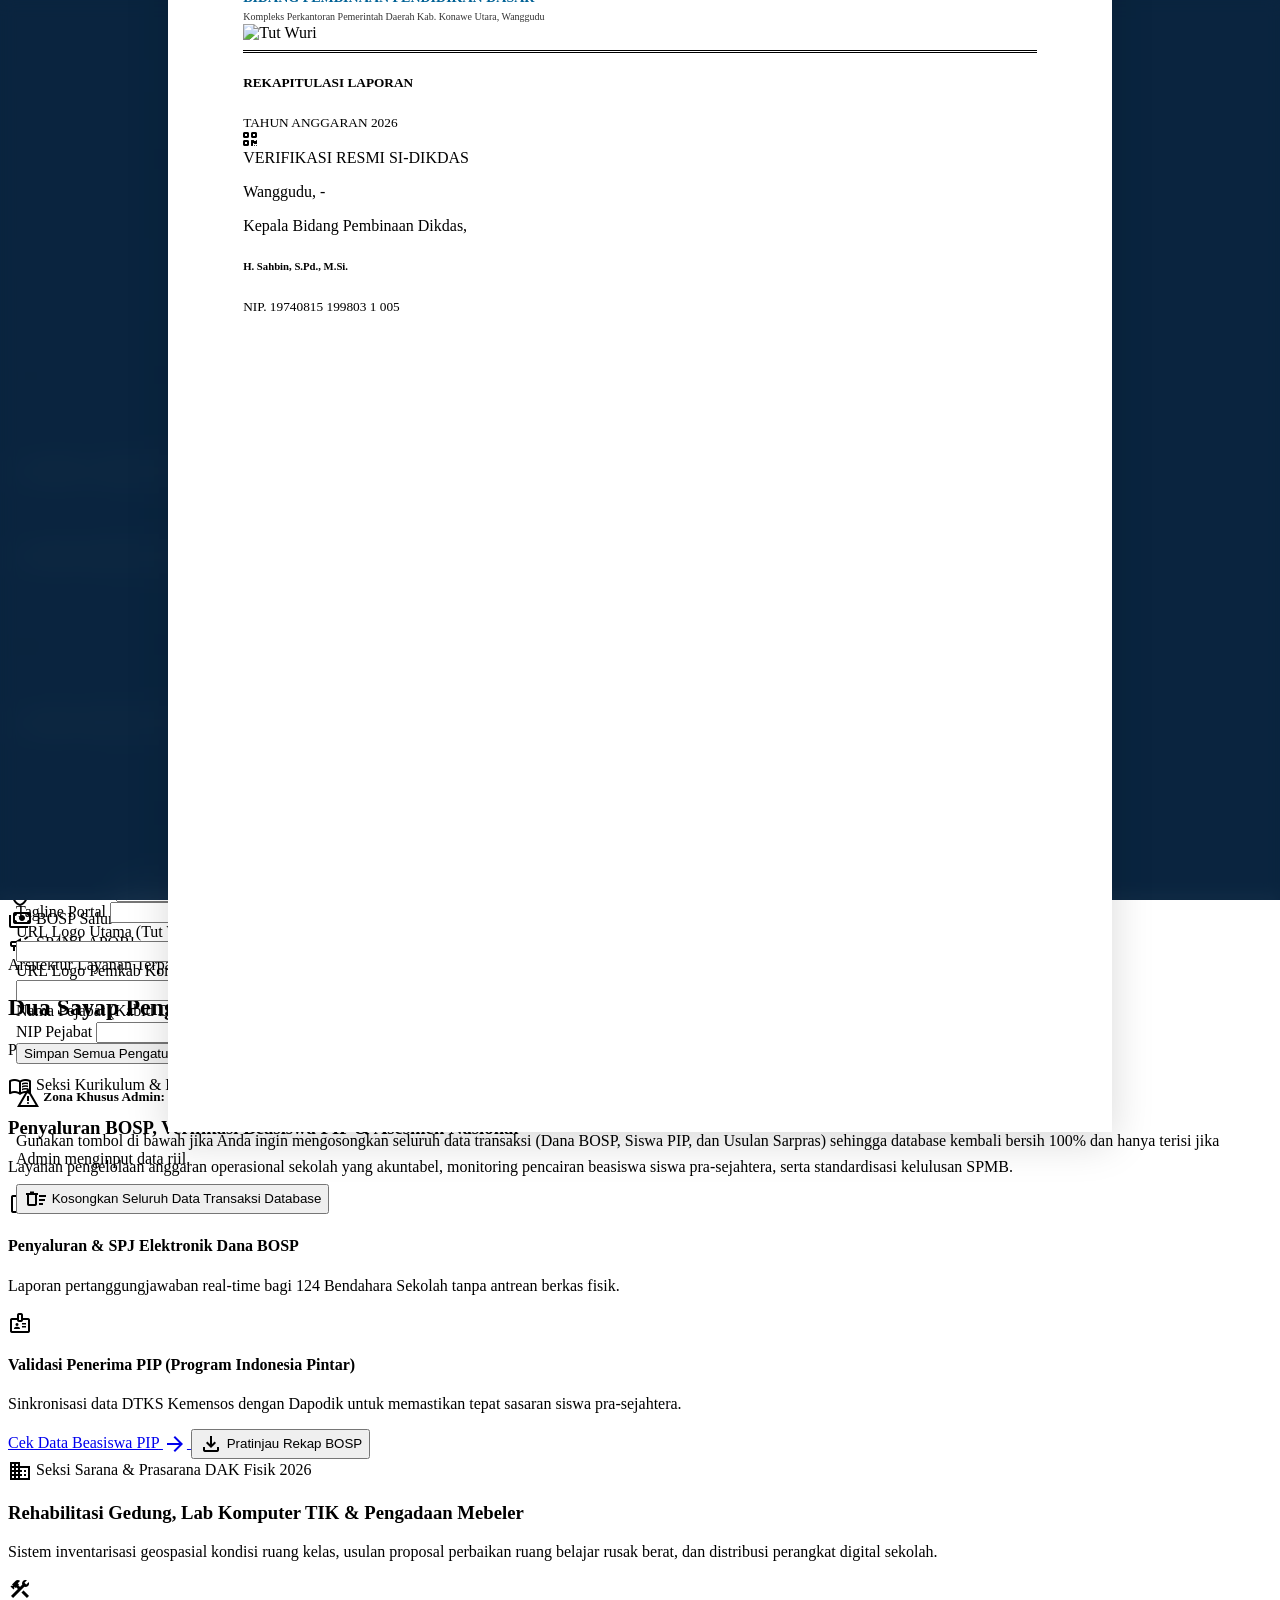
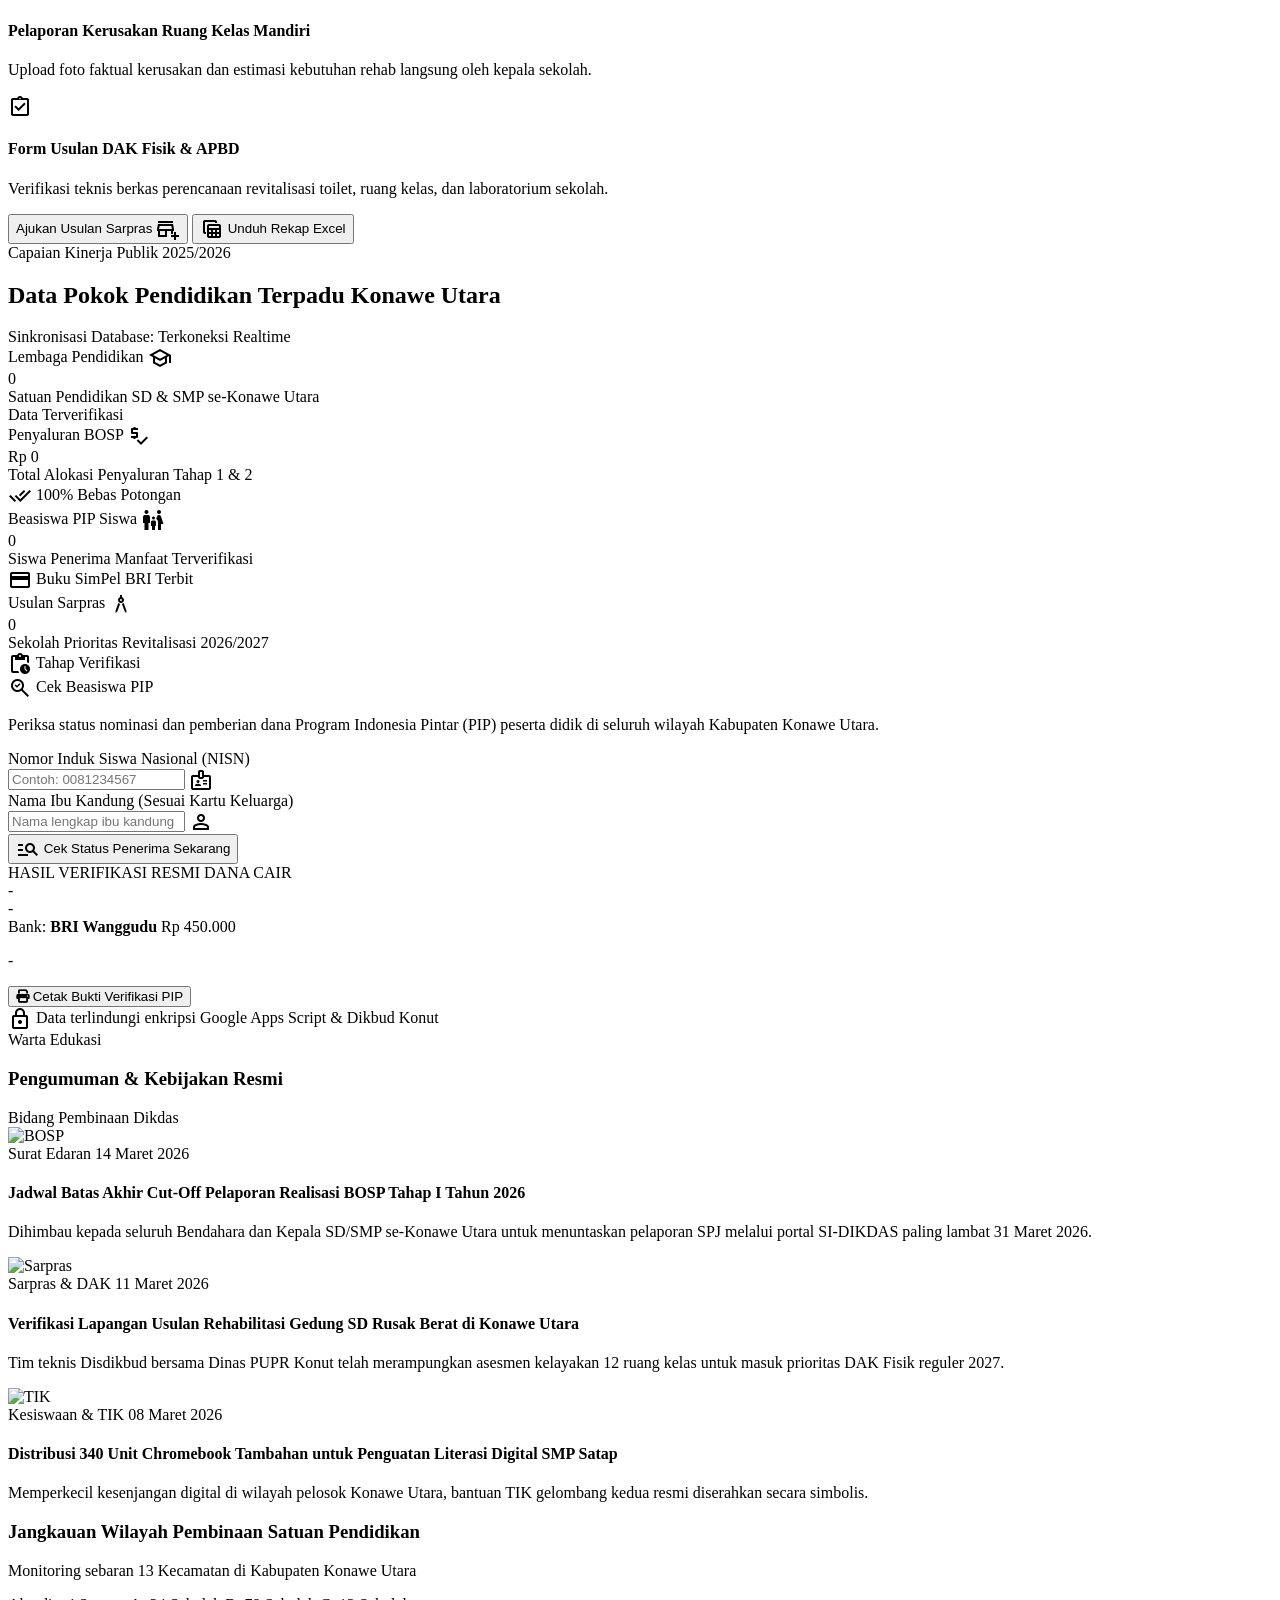
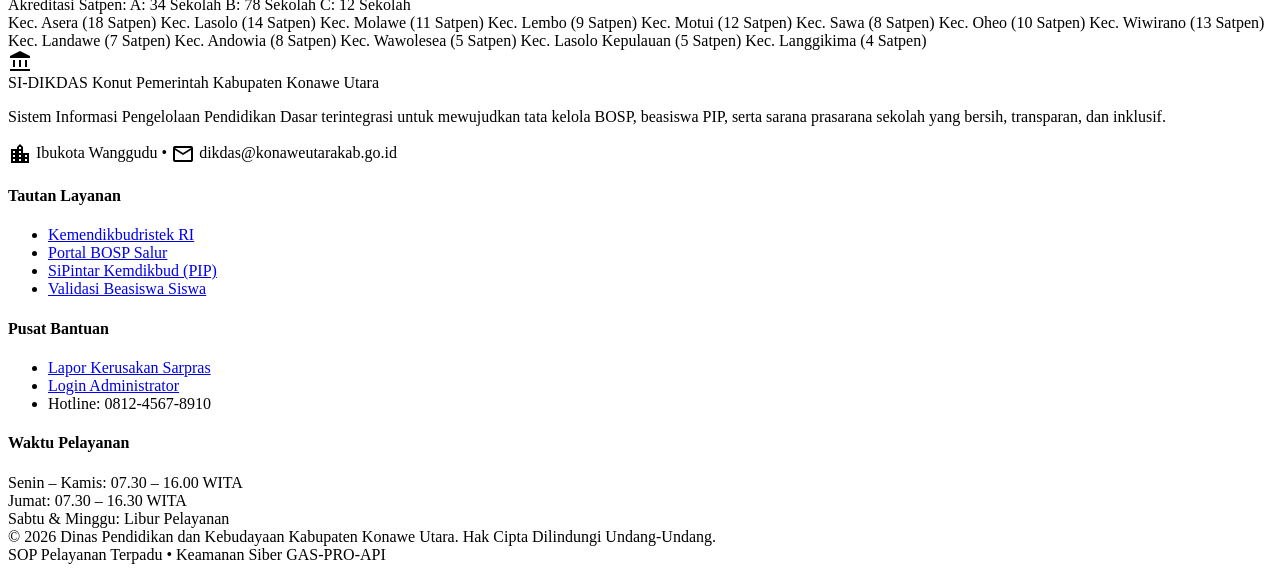
==== commit 3e319584: "Satu Panel Admin Terpadu: Hapus tombol ganda di header, satukan Kurikulum, Sarpras, dan Pengaturan d" ====
--- a/index.html
+++ b/index.html
@@ -92,12 +92,8 @@
       <div class="flex items-center gap-3">
         <span class="inline-flex items-center gap-1 text-tertiary-fixed text-[11px] font-semibold">
           <span class="w-2 h-2 rounded-full bg-tertiary-fixed animate-ping"></span>
-          Server Sinkronisasi Dapodik: Realtime Aktif
+          Server Sinkronisasi Dapodik: Realtime Terhubung
         </span>
-        <button onclick="openAdminModal()" class="inline-flex items-center gap-1.5 bg-tertiary-fixed hover:bg-tertiary-fixed-dim text-on-tertiary-fixed font-bold px-3 py-1 rounded-full text-xs transition-all duration-150 active:scale-95 shadow-sm">
-          <span class="material-symbols-outlined text-[15px]" style="font-variation-settings: 'FILL' 1;">vpn_key</span>
-          <span class="btn-admin-label">Portal Admin Terpadu</span>
-        </button>
       </div>
     </div>
   </div>
@@ -939,138 +935,166 @@
         </div>
       </div>
 
-      <!-- Navigation Tabs -->
-      <div class="bg-slate-100 border-b border-slate-200 px-6 py-2.5 flex items-center gap-2 overflow-x-auto shrink-0 text-xs font-bold text-slate-700">
-        <button id="btn-adm-tab-dash" onclick="switchAdminSubTab('adm-tab-dash')" class="adm-nav-btn px-4 py-2 rounded-xl bg-primary text-white transition-all whitespace-nowrap">
-          Dashboard Grafik
-        </button>
-        <button id="btn-adm-tab-bosp" onclick="switchAdminSubTab('adm-tab-bosp')" class="adm-nav-btn px-4 py-2 rounded-xl hover:bg-slate-200 transition-all whitespace-nowrap">
-          Kurikulum: Dana BOSP
-        </button>
-        <button id="btn-adm-tab-pip" onclick="switchAdminSubTab('adm-tab-pip')" class="adm-nav-btn px-4 py-2 rounded-xl hover:bg-slate-200 transition-all whitespace-nowrap">
-          Kurikulum: Beasiswa PIP
-        </button>
-        <button id="btn-adm-tab-sarpras" onclick="switchAdminSubTab('adm-tab-sarpras')" class="adm-nav-btn px-4 py-2 rounded-xl hover:bg-slate-200 transition-all whitespace-nowrap">
-          Sarpras: Usulan &amp; Fisik
-        </button>
-        <button id="btn-adm-tab-settings" onclick="switchAdminSubTab('adm-tab-settings')" class="adm-nav-btn px-4 py-2 rounded-xl hover:bg-slate-200 transition-all whitespace-nowrap">
-          Logo &amp; Pengaturan
-        </button>
-      </div>
-
-      <!-- Tab Contents Area -->
-      <div class="flex-1 overflow-y-auto p-6 bg-slate-50">
+      <!-- Quick Action Toolbar (Satu Tampilan Tunggal Terpadu) -->
+      <div class="bg-slate-100 border-b border-slate-200 px-6 py-3 flex items-center justify-between gap-3 overflow-x-auto shrink-0">
+        <div class="flex items-center gap-2">
+          <span class="text-xs font-bold text-slate-500 uppercase tracking-wider mr-2 hidden sm:inline">Aksi Cepat Admin:</span>
+          <button onclick="openModal('modalAddBosp')" class="px-3.5 py-2 bg-primary hover:bg-primary-container text-white rounded-xl text-xs font-bold shadow-sm flex items-center gap-1.5 whitespace-nowrap">
+            <span class="material-symbols-outlined text-[16px]">add_circle</span>
+            <span>+ Input BOSP (Kurikulum)</span>
+          </button>
+          <button onclick="openModal('modalAddPip')" class="px-3.5 py-2 bg-sky-700 hover:bg-sky-800 text-white rounded-xl text-xs font-bold shadow-sm flex items-center gap-1.5 whitespace-nowrap">
+            <span class="material-symbols-outlined text-[16px]">school</span>
+            <span>+ Input PIP (Kurikulum)</span>
+          </button>
+          <button onclick="openModal('modalAddSarpras')" class="px-3.5 py-2 bg-amber-600 hover:bg-amber-700 text-white rounded-xl text-xs font-bold shadow-sm flex items-center gap-1.5 whitespace-nowrap">
+            <span class="material-symbols-outlined text-[16px]">domain_add</span>
+            <span>+ Input Sarpras (Sarpras)</span>
+          </button>
+        </div>
+        <div class="flex items-center gap-2">
+          <a href="#admin-section-pengaturan" class="px-3 py-2 bg-white hover:bg-slate-200 text-slate-700 border border-slate-300 rounded-xl text-xs font-bold shadow-sm flex items-center gap-1 whitespace-nowrap">
+            <span class="material-symbols-outlined text-[16px]">settings</span>
+            <span>Pengaturan &amp; Logo</span>
+          </a>
+        </div>
+      </div>
+
+      <!-- Tab Contents Area: SATU TAMPILAN TUNGGAL ALL-IN-ONE -->
+      <div class="flex-1 overflow-y-auto p-6 bg-slate-50 space-y-8">
         
-        <!-- Tab 1: Dashboard Analytics -->
-        <div id="adm-tab-dash" class="adm-subtab-content space-y-6">
+        <!-- BAGIAN 1: GRAFIK & ANALITIK TERPADU -->
+        <div class="space-y-4">
+          <div class="flex items-center justify-between">
+            <h4 class="font-extrabold text-slate-900 text-sm flex items-center gap-2">
+              <span class="material-symbols-outlined text-primary text-[20px]">monitoring</span>
+              <span>1. Ringkasan Realisasi &amp; Analitik Terpadu</span>
+            </h4>
+          </div>
           <div class="grid grid-cols-1 lg:grid-cols-2 gap-6">
             <div class="bg-white p-5 rounded-2xl border border-slate-200 shadow-sm">
               <h5 class="text-xs font-bold text-slate-700 uppercase tracking-wider mb-3">Realisasi BOSP per Kecamatan (Milyar Rp)</h5>
-              <div class="h-64">
+              <div class="h-60">
                 <canvas id="chartAdminBosp"></canvas>
               </div>
             </div>
             <div class="bg-white p-5 rounded-2xl border border-slate-200 shadow-sm">
-              <h5 class="text-xs font-bold text-slate-700 uppercase tracking-wider mb-3">Peta Kondisi Fasilitas Sarpras</h5>
-              <div class="h-64">
+              <h5 class="text-xs font-bold text-slate-700 uppercase tracking-wider mb-3">Peta Kondisi Fasilitas Sarpras Sekolah</h5>
+              <div class="h-60">
                 <canvas id="chartAdminSarpras"></canvas>
               </div>
             </div>
           </div>
         </div>
 
-        <!-- Tab 2: BOSP CRUD & Export (Kurikulum) -->
-        <div id="adm-tab-bosp" class="adm-subtab-content hidden space-y-4">
+        <!-- BAGIAN 2: SEKSI KURIKULUM (DANA BOSP & BEASISWA PIP) -->
+        <div class="space-y-6 pt-4 border-t border-slate-200">
+          <div class="flex items-center justify-between">
+            <div>
+              <h4 class="font-extrabold text-slate-900 text-sm flex items-center gap-2">
+                <span class="material-symbols-outlined text-primary text-[20px]">menu_book</span>
+                <span>2. Layanan Seksi Kurikulum: Dana BOSP &amp; Beasiswa PIP</span>
+              </h4>
+              <p class="text-xs text-slate-500 mt-0.5">Input manual, pantau penyaluran dana BOSP dan pencairan beasiswa siswa</p>
+            </div>
+          </div>
+
+          <!-- Sub 2A: Tabel Data BOSP -->
+          <div class="space-y-3">
+            <div class="flex flex-col sm:flex-row items-start sm:items-center justify-between gap-3 bg-white p-4 rounded-2xl border border-slate-200">
+              <div class="flex items-center gap-2">
+                <span class="px-2.5 py-1 rounded-lg bg-blue-50 text-primary font-extrabold text-xs">BOSP</span>
+                <span class="font-bold text-slate-800 text-xs">Penyaluran &amp; SPJ Dana BOSP SD &amp; SMP</span>
+              </div>
+              <div class="flex items-center gap-2">
+                <button onclick="exportBospToExcel()" class="px-3 py-1.5 bg-emerald-600 hover:bg-emerald-700 text-white rounded-xl text-xs font-bold shadow-sm">
+                  <i class="fa-solid fa-file-excel me-1"></i> Excel
+                </button>
+                <button onclick="previewBospPdfModal()" class="px-3 py-1.5 bg-rose-600 hover:bg-rose-700 text-white rounded-xl text-xs font-bold shadow-sm">
+                  <i class="fa-solid fa-file-pdf me-1"></i> Cetak Kop
+                </button>
+                <button onclick="openModal('modalAddBosp')" class="px-3 py-1.5 bg-primary hover:bg-primary-container text-white rounded-xl text-xs font-bold shadow-sm">
+                  + Input BOSP Baru
+                </button>
+              </div>
+            </div>
+
+            <div class="bg-white rounded-2xl border border-slate-200 overflow-x-auto shadow-sm">
+              <table class="w-full text-xs text-left">
+                <thead class="bg-slate-100 text-slate-700 font-bold uppercase text-[11px] border-b">
+                  <tr>
+                    <th class="p-3 text-center">No</th>
+                    <th class="p-3">NPSN</th>
+                    <th class="p-3">Nama Sekolah</th>
+                    <th class="p-3">Jenjang</th>
+                    <th class="p-3">Kecamatan</th>
+                    <th class="p-3">Alokasi Dana</th>
+                    <th class="p-3">Status Salur</th>
+                    <th class="p-3 text-center">Aksi</th>
+                  </tr>
+                </thead>
+                <tbody id="tbodyAdminBosp">
+                  <tr><td colspan="8" class="text-center py-4 text-slate-400">Memuat data...</td></tr>
+                </tbody>
+              </table>
+            </div>
+          </div>
+
+          <!-- Sub 2B: Tabel Data PIP -->
+          <div class="space-y-3">
+            <div class="flex flex-col sm:flex-row items-start sm:items-center justify-between gap-3 bg-white p-4 rounded-2xl border border-slate-200">
+              <div class="flex items-center gap-2">
+                <span class="px-2.5 py-1 rounded-lg bg-sky-50 text-sky-800 font-extrabold text-xs">PIP</span>
+                <span class="font-bold text-slate-800 text-xs">Data Siswa Penerima Beasiswa PIP</span>
+              </div>
+              <div class="flex items-center gap-2">
+                <button onclick="exportPipToExcel()" class="px-3 py-1.5 bg-emerald-600 hover:bg-emerald-700 text-white rounded-xl text-xs font-bold shadow-sm">
+                  <i class="fa-solid fa-file-excel me-1"></i> Excel
+                </button>
+                <button onclick="openModal('modalAddPip')" class="px-3 py-1.5 bg-sky-700 hover:bg-sky-800 text-white rounded-xl text-xs font-bold shadow-sm">
+                  + Input Siswa PIP Baru
+                </button>
+              </div>
+            </div>
+
+            <div class="bg-white rounded-2xl border border-slate-200 overflow-x-auto shadow-sm">
+              <table class="w-full text-xs text-left">
+                <thead class="bg-slate-100 text-slate-700 font-bold uppercase text-[11px] border-b">
+                  <tr>
+                    <th class="p-3 text-center">No</th>
+                    <th class="p-3">NISN</th>
+                    <th class="p-3">Nama Siswa</th>
+                    <th class="p-3">Sekolah &amp; Kelas</th>
+                    <th class="p-3">Kecamatan</th>
+                    <th class="p-3">Nominal Bantuan</th>
+                    <th class="p-3">Status Cair</th>
+                    <th class="p-3">Bank Penyalur</th>
+                    <th class="p-3 text-center">Aksi</th>
+                  </tr>
+                </thead>
+                <tbody id="tbodyAdminPip">
+                  <tr><td colspan="9" class="text-center py-4 text-slate-400">Memuat data...</td></tr>
+                </tbody>
+              </table>
+            </div>
+          </div>
+        </div>
+
+        <!-- BAGIAN 3: SEKSI SARPRAS (USULAN & KONDISI FISIK SEKOLAH) -->
+        <div class="space-y-4 pt-4 border-t border-slate-200">
           <div class="flex flex-col sm:flex-row items-start sm:items-center justify-between gap-3 bg-white p-4 rounded-2xl border border-slate-200">
             <div>
-              <h4 class="font-bold text-slate-900 text-sm">Manajemen Dana BOSP (Seksi Kurikulum)</h4>
-              <p class="text-xs text-slate-500">Rekapitulasi alokasi, status salur, dan verifikasi SPJ</p>
+              <h4 class="font-extrabold text-slate-900 text-sm flex items-center gap-2">
+                <span class="material-symbols-outlined text-amber-600 text-[20px]">domain</span>
+                <span>3. Layanan Seksi Sarpras: Inventaris &amp; Usulan Kerusakan Sekolah</span>
+              </h4>
+              <p class="text-xs text-slate-500 mt-0.5">Input manual kondisi ruang kelas, evaluasi kerusakan, dan rekomendasi DAK/APBD</p>
             </div>
             <div class="flex items-center gap-2">
-              <button onclick="exportBospToExcel()" class="px-3 py-2 bg-emerald-600 hover:bg-emerald-700 text-white rounded-xl text-xs font-bold shadow-sm">
-                <i class="fa-solid fa-file-excel me-1"></i> Unduh Excel (.xlsx)
+              <button onclick="exportSarprasToExcel()" class="px-3 py-1.5 bg-emerald-600 hover:bg-emerald-700 text-white rounded-xl text-xs font-bold shadow-sm">
+                <i class="fa-solid fa-file-excel me-1"></i> Excel
               </button>
-              <button onclick="previewBospPdfModal()" class="px-3 py-2 bg-rose-600 hover:bg-rose-700 text-white rounded-xl text-xs font-bold shadow-sm">
-                <i class="fa-solid fa-file-pdf me-1"></i> Cetak Lembar Kop
-              </button>
-              <button onclick="openModal('modalAddBosp')" class="px-3 py-2 bg-primary hover:bg-primary-container text-white rounded-xl text-xs font-bold shadow-sm">
-                + Input BOSP Baru
-              </button>
-            </div>
-          </div>
-
-          <div class="bg-white rounded-2xl border border-slate-200 overflow-x-auto shadow-sm">
-            <table class="w-full text-xs text-left">
-              <thead class="bg-slate-100 text-slate-700 font-bold uppercase text-[11px] border-b">
-                <tr>
-                  <th class="p-3 text-center">No</th>
-                  <th class="p-3">NPSN</th>
-                  <th class="p-3">Nama Sekolah</th>
-                  <th class="p-3">Jenjang</th>
-                  <th class="p-3">Kecamatan</th>
-                  <th class="p-3">Alokasi Dana</th>
-                  <th class="p-3">Status Salur</th>
-                  <th class="p-3 text-center">Aksi</th>
-                </tr>
-              </thead>
-              <tbody id="tbodyAdminBosp">
-                <tr><td colspan="8" class="text-center py-4 text-slate-400">Memuat data...</td></tr>
-              </tbody>
-            </table>
-          </div>
-        </div>
-
-        <!-- Tab 3: Beasiswa PIP CRUD & Export (Kurikulum) -->
-        <div id="adm-tab-pip" class="adm-subtab-content hidden space-y-4">
-          <div class="flex flex-col sm:flex-row items-start sm:items-center justify-between gap-3 bg-white p-4 rounded-2xl border border-slate-200">
-            <div>
-              <h4 class="font-bold text-slate-900 text-sm">Manajemen Beasiswa PIP Siswa (Seksi Kurikulum)</h4>
-              <p class="text-xs text-slate-500">Pendataan penerima manfaat Program Indonesia Pintar SD &amp; SMP</p>
-            </div>
-            <div class="flex items-center gap-2">
-              <button onclick="exportPipToExcel()" class="px-3 py-2 bg-emerald-600 hover:bg-emerald-700 text-white rounded-xl text-xs font-bold shadow-sm">
-                <i class="fa-solid fa-file-excel me-1"></i> Unduh Excel (.xlsx)
-              </button>
-              <button onclick="openModal('modalAddPip')" class="px-3 py-2 bg-primary hover:bg-primary-container text-white rounded-xl text-xs font-bold shadow-sm">
-                + Input Siswa PIP Baru
-              </button>
-            </div>
-          </div>
-
-          <div class="bg-white rounded-2xl border border-slate-200 overflow-x-auto shadow-sm">
-            <table class="w-full text-xs text-left">
-              <thead class="bg-slate-100 text-slate-700 font-bold uppercase text-[11px] border-b">
-                <tr>
-                  <th class="p-3 text-center">No</th>
-                  <th class="p-3">NISN</th>
-                  <th class="p-3">Nama Siswa</th>
-                  <th class="p-3">Sekolah &amp; Kelas</th>
-                  <th class="p-3">Kecamatan</th>
-                  <th class="p-3">Nominal Bantuan</th>
-                  <th class="p-3">Status Cair</th>
-                  <th class="p-3">Bank Penyalur</th>
-                  <th class="p-3 text-center">Aksi</th>
-                </tr>
-              </thead>
-              <tbody id="tbodyAdminPip">
-                <tr><td colspan="9" class="text-center py-4 text-slate-400">Memuat data...</td></tr>
-              </tbody>
-            </table>
-          </div>
-        </div>
-
-        <!-- Tab 4: Sarpras Verification & Manual Input -->
-        <div id="adm-tab-sarpras" class="adm-subtab-content hidden space-y-4">
-          <div class="flex flex-col sm:flex-row items-start sm:items-center justify-between gap-3 bg-white p-4 rounded-2xl border border-slate-200">
-            <div>
-              <h4 class="font-bold text-slate-900 text-sm">Verifikasi &amp; Input Sarpras Sekolah (Seksi Sarpras)</h4>
-              <p class="text-xs text-slate-500">Evaluasi kerusakan, input manual kondisi, dan penetapan rekomendasi DAK/APBD</p>
-            </div>
-            <div class="flex items-center gap-2">
-              <button onclick="exportSarprasToExcel()" class="px-3 py-2 bg-emerald-600 hover:bg-emerald-700 text-white rounded-xl text-xs font-bold shadow-sm">
-                <i class="fa-solid fa-file-excel me-1"></i> Unduh Excel (.xlsx)
-              </button>
-              <button onclick="openModal('modalAddSarpras')" class="px-3 py-2 bg-primary hover:bg-primary-container text-white rounded-xl text-xs font-bold shadow-sm">
+              <button onclick="openModal('modalAddSarpras')" class="px-3 py-1.5 bg-amber-600 hover:bg-amber-700 text-white rounded-xl text-xs font-bold shadow-sm">
                 + Input Sarpras Manual
               </button>
             </div>
@@ -1097,25 +1121,32 @@
           </div>
         </div>
 
-        <!-- Tab 5: Settings & Live Logo Customizer -->
-        <div id="adm-tab-settings" class="adm-subtab-content hidden">
-          <div class="bg-white p-6 rounded-2xl border border-slate-200 max-w-2xl mx-auto shadow-sm">
-            <h4 class="font-bold text-slate-900 text-sm mb-4">Pengaturan Identitas &amp; Ganti Logo Dinamis</h4>
+        <!-- BAGIAN 4: PENGATURAN IDENTITAS & GANTI LOGO -->
+        <div id="admin-section-pengaturan" class="pt-4 border-t border-slate-200">
+          <div class="bg-white p-6 rounded-2xl border border-slate-200 shadow-sm max-w-3xl mx-auto">
+            <h4 class="font-extrabold text-slate-900 text-sm mb-1 flex items-center gap-2">
+              <span class="material-symbols-outlined text-primary text-[20px]">tune</span>
+              <span>4. Pengaturan Identitas Instansi &amp; Ganti Logo Dinamis</span>
+            </h4>
+            <p class="text-xs text-slate-500 mb-4">Ubah nama aplikasi, tagline dinas, pejabat penandatangan, atau ganti logo secara langsung.</p>
+            
             <form onsubmit="handleSaveSettings(event)" class="space-y-4 text-xs font-bold text-slate-700">
-              <div>
-                <label class="block mb-1">Nama Aplikasi</label>
-                <input type="text" id="inputCfgAppName" class="w-full h-10 px-3 border rounded-xl text-xs">
-              </div>
-              <div>
-                <label class="block mb-1">Tagline Portal</label>
-                <input type="text" id="inputCfgTagline" class="w-full h-10 px-3 border rounded-xl text-xs">
+              <div class="grid grid-cols-1 sm:grid-cols-2 gap-4">
+                <div>
+                  <label class="block mb-1">Nama Aplikasi</label>
+                  <input type="text" id="inputCfgAppName" class="w-full h-10 px-3 border rounded-xl text-xs">
+                </div>
+                <div>
+                  <label class="block mb-1">Tagline Portal</label>
+                  <input type="text" id="inputCfgTagline" class="w-full h-10 px-3 border rounded-xl text-xs">
+                </div>
               </div>
               <div>
                 <label class="block mb-1">URL Logo Utama (Tut Wuri Handayani / Aplikasi)</label>
                 <div class="flex gap-2">
                   <input type="text" id="inputCfgLogoUtama" class="flex-1 h-10 px-3 border rounded-xl text-xs">
                   <button type="button" onclick="triggerLogoUpload('inputCfgLogoUtama')" class="px-3 py-2 bg-slate-100 hover:bg-slate-200 rounded-xl text-slate-700 font-bold border">
-                    Upload File
+                    Upload
                   </button>
                 </div>
               </div>
@@ -1124,11 +1155,11 @@
                 <div class="flex gap-2">
                   <input type="text" id="inputCfgLogoPemkab" class="flex-1 h-10 px-3 border rounded-xl text-xs">
                   <button type="button" onclick="triggerLogoUpload('inputCfgLogoPemkab')" class="px-3 py-2 bg-slate-100 hover:bg-slate-200 rounded-xl text-slate-700 font-bold border">
-                    Upload File
+                    Upload
                   </button>
                 </div>
               </div>
-              <div class="grid grid-cols-2 gap-4 pt-2">
+              <div class="grid grid-cols-1 sm:grid-cols-2 gap-4 pt-1">
                 <div>
                   <label class="block mb-1">Nama Pejabat (Kabid Dikdas)</label>
                   <input type="text" id="inputCfgNamaKabid" class="w-full h-10 px-3 border rounded-xl text-xs">
@@ -1138,7 +1169,7 @@
                   <input type="text" id="inputCfgNipKabid" class="w-full h-10 px-3 border rounded-xl text-xs">
                 </div>
               </div>
-              <button type="submit" id="btnSaveSettings" class="w-full h-11 bg-primary text-white font-bold rounded-xl mt-4 hover:bg-primary-container">
+              <button type="submit" id="btnSaveSettings" class="w-full h-11 bg-primary text-white font-bold rounded-xl mt-4 hover:bg-primary-container shadow-md">
                 Simpan Semua Pengaturan
               </button>
             </form>
@@ -1150,7 +1181,7 @@
                 <span>Zona Khusus Admin: Pembersihan &amp; Pengosongan Data</span>
               </h5>
               <p class="text-xs text-slate-500 mb-3 leading-relaxed">
-                Gunakan tombol di bawah jika Anda ingin mengosongkan seluruh data transaksi (Dana BOSP, Siswa PIP, dan Usulan Sarpras) sehingga database kembali bersih 100% dan hanya terisi jika Admin/Kepala Sekolah menginput data riil.
+                Gunakan tombol di bawah jika Anda ingin mengosongkan seluruh data transaksi (Dana BOSP, Siswa PIP, dan Usulan Sarpras) sehingga database kembali bersih 100% dan hanya terisi jika Admin menginput data riil.
               </p>
               <button type="button" onclick="confirmClearAllData()" id="btnResetDatabase" class="px-4 py-2.5 bg-rose-50 hover:bg-rose-100 text-rose-700 border border-rose-200 font-bold rounded-xl text-xs transition-all flex items-center gap-2">
                 <span class="material-symbols-outlined text-[18px]">delete_sweep</span>
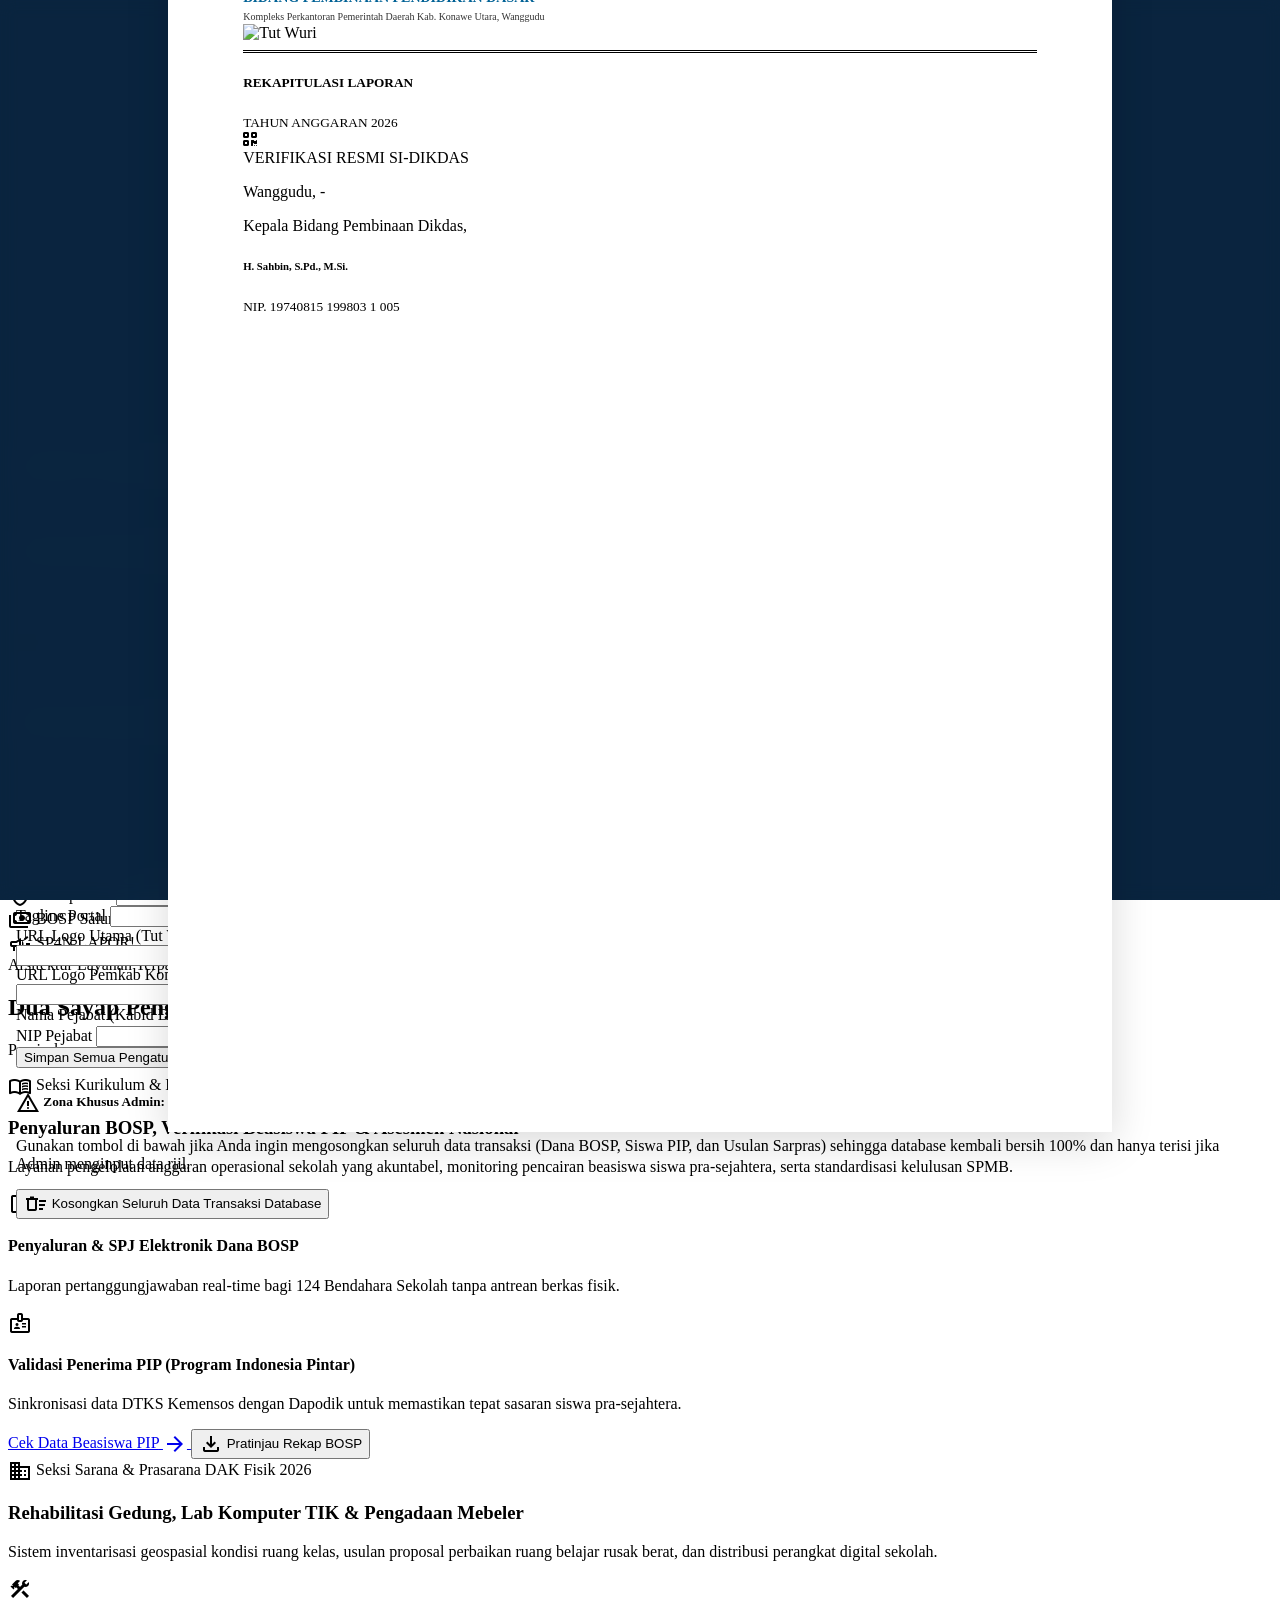
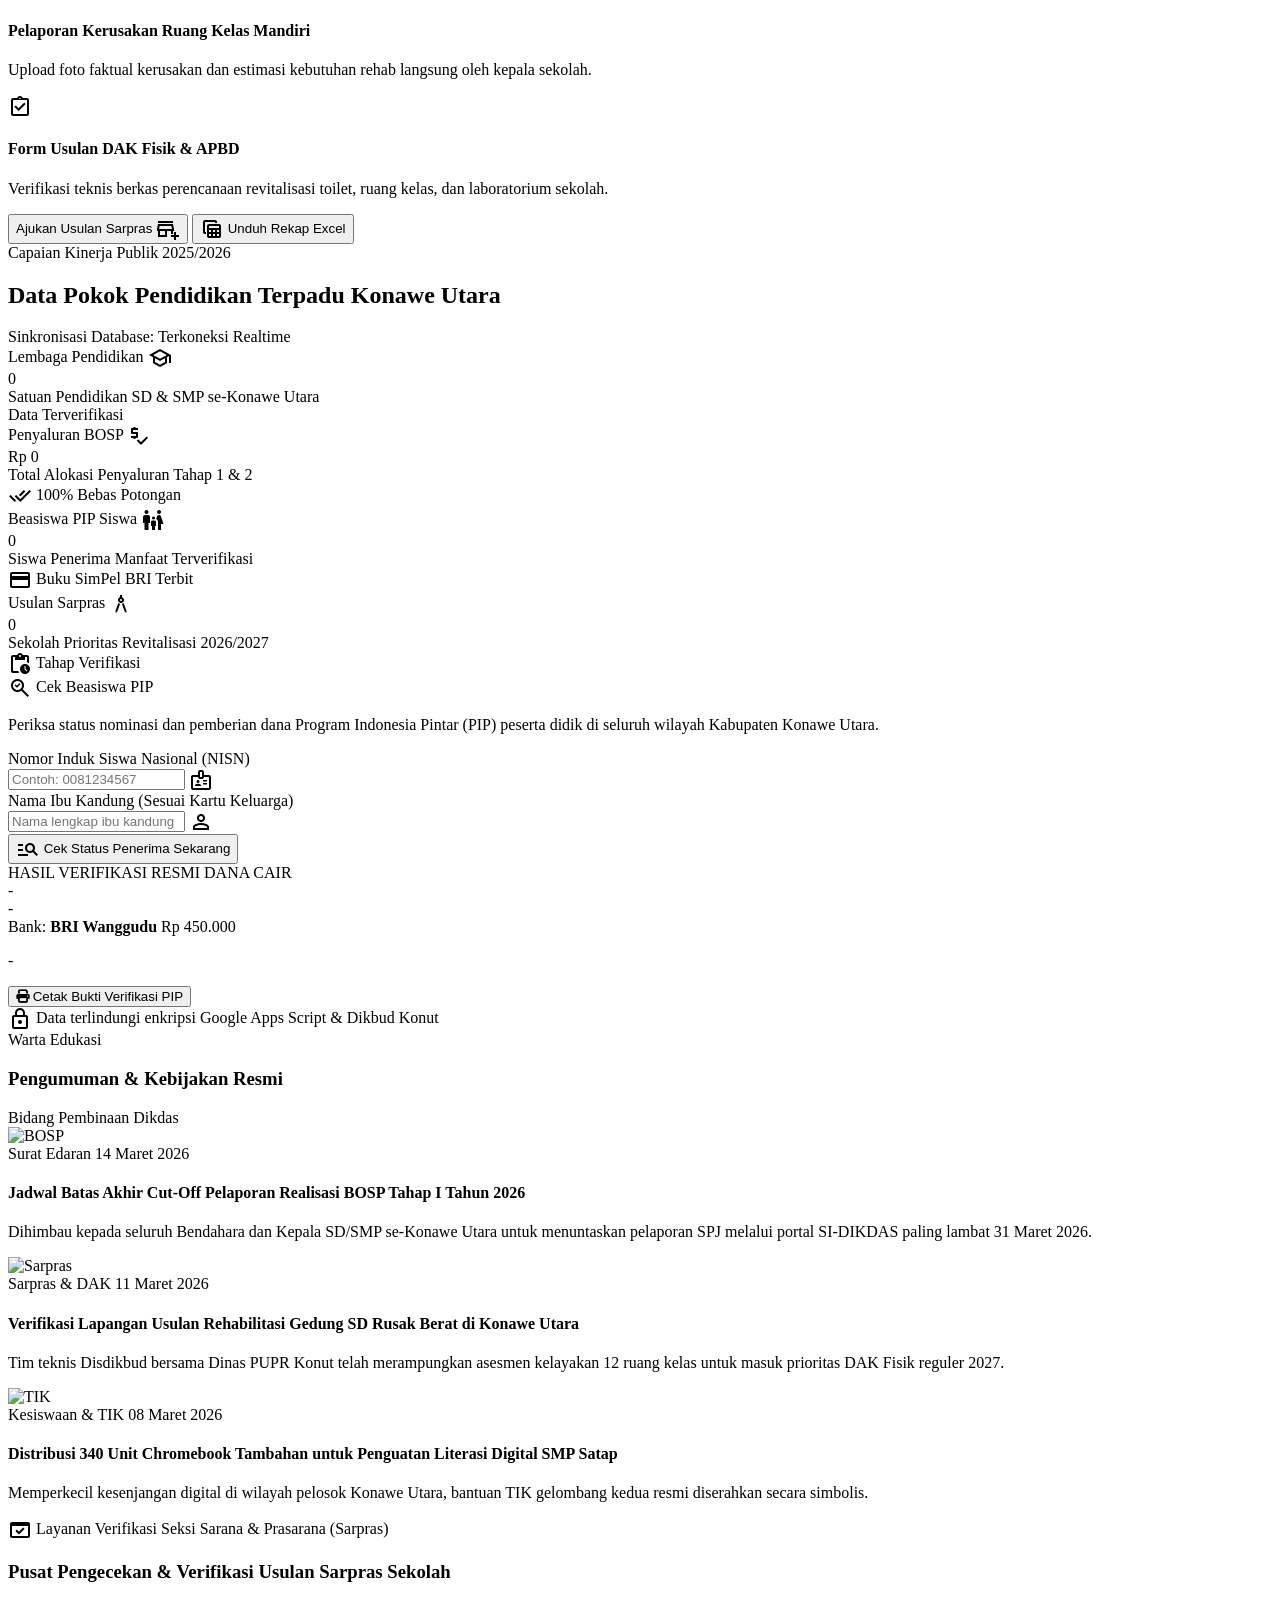
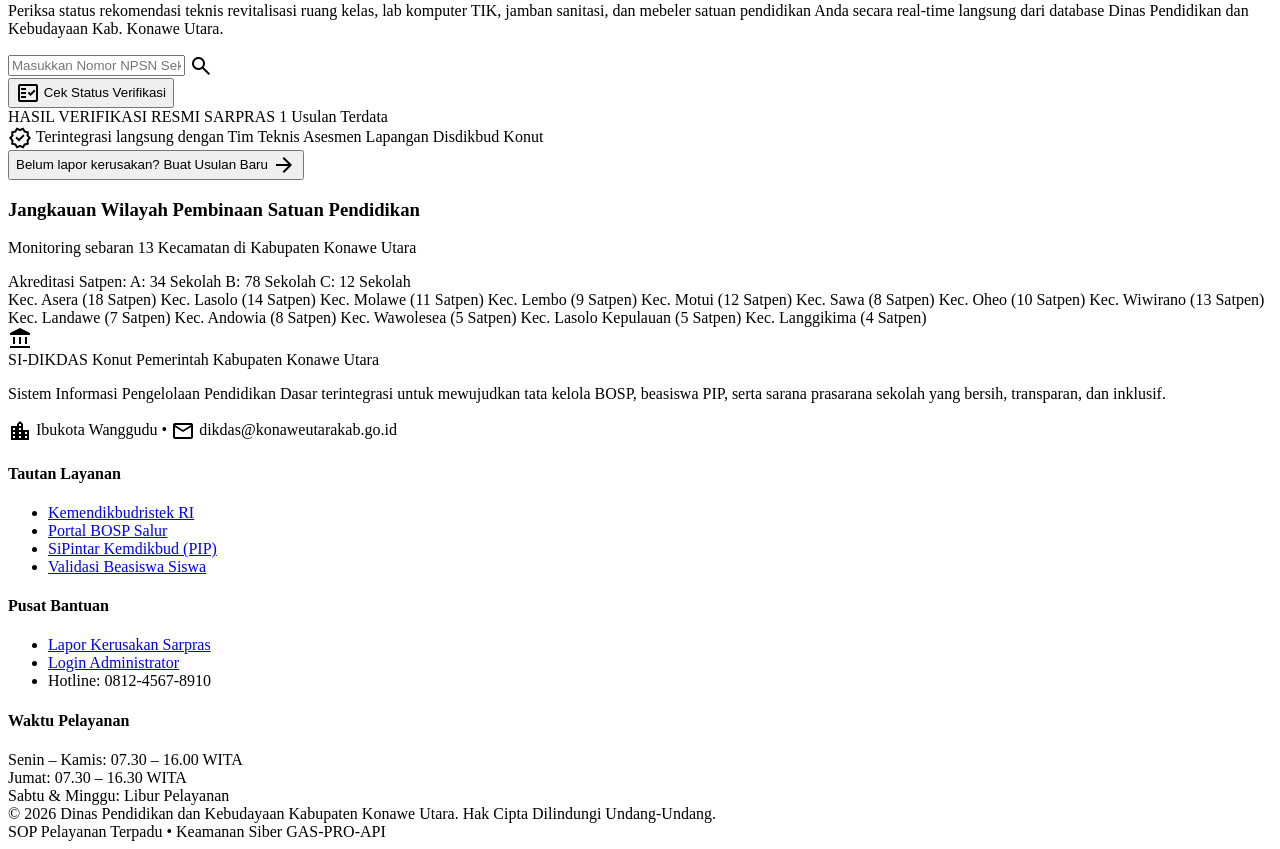
==== commit f05f4109: "Add full Menu Verifikasi Sarpras for public lookup and admin decision" ====
--- a/index.html
+++ b/index.html
@@ -117,7 +117,8 @@
       <nav class="hidden lg:flex items-center gap-6 text-sm font-semibold text-slate-600">
         <a class="text-primary font-bold border-b-2 border-primary pb-1" href="#beranda">Beranda</a>
         <a class="hover:text-primary transition-colors pb-1" href="#layanan-kesiswaan">Layanan Kurikulum</a>
-        <a class="hover:text-primary transition-colors pb-1" href="#cek-pip">Cek Beasiswa PIP</a>
+        <a class="hover:text-primary transition-colors pb-1" href="#cek-pip">Cek PIP</a>
+        <a class="hover:text-primary transition-colors pb-1" href="#cek-sarpras">Verifikasi Sarpras</a>
         <a class="hover:text-primary transition-colors pb-1" href="#sarpras">Sarpras SD/SMP</a>
         <a class="hover:text-primary transition-colors pb-1" href="#pengumuman">Warta Edukasi</a>
       </nav>
@@ -126,6 +127,9 @@
       <div class="flex items-center gap-3">
         <button onclick="document.getElementById('cek-pip').scrollIntoView({behavior: 'smooth'})" class="hidden md:inline-flex items-center justify-center bg-blue-50 hover:bg-blue-100 text-primary font-bold px-3.5 py-2 rounded-xl text-xs border border-primary/20 transition-all duration-200 active:scale-95 shadow-sm">
           Verifikasi PIP
+        </button>
+        <button onclick="document.getElementById('cek-sarpras').scrollIntoView({behavior: 'smooth'})" class="hidden md:inline-flex items-center justify-center bg-amber-50 hover:bg-amber-100 text-amber-800 font-bold px-3.5 py-2 rounded-xl text-xs border border-amber-200 transition-all duration-200 active:scale-95 shadow-sm">
+          Verifikasi Sarpras
         </button>
         <button onclick="openAdminModal()" class="inline-flex items-center justify-center bg-primary hover:bg-primary-container text-white font-bold px-4 py-2 rounded-xl text-xs shadow-md transition-all duration-200 active:scale-95">
           <span class="btn-admin-label">Portal Admin</span>
@@ -171,6 +175,10 @@
             <span>Akses Layanan Kurikulum</span>
             <span class="material-symbols-outlined text-[20px]">arrow_forward</span>
           </a>
+          <button onclick="document.getElementById('cek-sarpras').scrollIntoView({behavior: 'smooth'})" class="w-full sm:w-auto inline-flex items-center justify-center gap-2 bg-amber-400 hover:bg-amber-300 text-amber-950 font-bold px-7 py-3.5 rounded-xl text-sm transition-all duration-200 active:scale-95 shadow-lg">
+            <span>Cek Verifikasi Sarpras</span>
+            <span class="material-symbols-outlined text-[20px]">domain_verification</span>
+          </button>
           <button onclick="openModal('modalSarprasPublic')" class="w-full sm:w-auto inline-flex items-center justify-center gap-2 bg-white/15 hover:bg-white/25 text-white font-bold px-7 py-3.5 rounded-xl text-sm backdrop-blur-md border border-white/30 transition-all duration-200 active:scale-95 shadow-sm">
             <span>Pengajuan Sarpras Sekolah</span>
             <span class="material-symbols-outlined text-[20px]">domain_add</span>
@@ -658,6 +666,61 @@
     <!-- ======================================================================
          GEOGRAPHIC ACCREDITATION & DISTRICT SUMMARY
          ====================================================================== -->
+    <!-- ======================================================================
+         SECTION: VERIFIKASI & PELACAKAN USULAN SARPRAS SEKOLAH (PUBLIK)
+         ====================================================================== -->
+    <section class="max-w-7xl mx-auto px-6 py-12" id="cek-sarpras">
+      <div class="bg-gradient-to-r from-amber-700 via-amber-800 to-amber-950 text-white rounded-3xl p-8 md:p-12 shadow-2xl relative overflow-hidden">
+        <div class="absolute -right-16 -top-16 w-60 h-60 bg-white/10 rounded-full blur-3xl pointer-events-none"></div>
+
+        <div class="max-w-3xl">
+          <span class="inline-flex items-center gap-1.5 px-3.5 py-1 rounded-full bg-white/15 backdrop-blur-md text-amber-200 text-xs font-bold mb-4 border border-white/20">
+            <span class="material-symbols-outlined text-[16px]">domain_verification</span>
+            <span>Layanan Verifikasi Seksi Sarana &amp; Prasarana (Sarpras)</span>
+          </span>
+          <h3 class="text-2xl sm:text-3xl font-extrabold text-white mb-3">
+            Pusat Pengecekan &amp; Verifikasi Usulan Sarpras Sekolah
+          </h3>
+          <p class="text-xs sm:text-sm text-amber-100 mb-8 leading-relaxed">
+            Periksa status rekomendasi teknis revitalisasi ruang kelas, lab komputer TIK, jamban sanitasi, dan mebeler satuan pendidikan Anda secara real-time langsung dari database Dinas Pendidikan dan Kebudayaan Kab. Konawe Utara.
+          </p>
+
+          <form onsubmit="handleSarprasCheck(event)" class="flex flex-col sm:flex-row gap-3">
+            <div class="relative flex-1">
+              <input type="text" id="sarprasQueryInput" placeholder="Masukkan Nomor NPSN Sekolah (Contoh: 40402101) atau ID Usulan..." required class="w-full h-12 px-4 pl-11 rounded-xl bg-white/10 border border-white/25 text-white placeholder:text-white/60 focus:outline-none focus:ring-2 focus:ring-amber-300 text-xs sm:text-sm font-semibold">
+              <span class="material-symbols-outlined absolute left-3.5 top-3.5 text-white/70 text-[20px]">search</span>
+            </div>
+            <button type="submit" id="btnSubmitSarprasCheck" class="h-12 px-7 bg-amber-400 hover:bg-amber-300 text-amber-950 font-bold rounded-xl text-xs sm:text-sm transition-all duration-150 flex items-center justify-center gap-2 shadow-lg active:scale-95 whitespace-nowrap">
+              <span class="material-symbols-outlined text-[20px]">fact_check</span>
+              <span>Cek Status Verifikasi</span>
+            </button>
+          </form>
+
+          <!-- Result Container -->
+          <div id="sarprasCheckResultBox" class="mt-8 hidden">
+            <div class="bg-white/10 backdrop-blur-md rounded-2xl p-6 border border-white/20 text-white">
+              <div class="flex items-center justify-between border-b border-white/15 pb-3 mb-4">
+                <span class="text-xs font-extrabold text-amber-300 tracking-wider">HASIL VERIFIKASI RESMI SARPRAS</span>
+                <span id="sarprasResCount" class="text-xs bg-white/20 px-2.5 py-0.5 rounded-full font-bold">1 Usulan Terdata</span>
+              </div>
+              <div id="sarprasResContentList" class="space-y-4"></div>
+            </div>
+          </div>
+
+          <div class="mt-6 flex flex-wrap items-center justify-between gap-4 pt-4 border-t border-white/15 text-xs text-amber-200">
+            <div class="flex items-center gap-2">
+              <span class="material-symbols-outlined text-[16px]">verified</span>
+              <span>Terintegrasi langsung dengan Tim Teknis Asesmen Lapangan Disdikbud Konut</span>
+            </div>
+            <button onclick="openModal('modalSarprasPublic')" class="text-white font-bold underline hover:text-amber-200 flex items-center gap-1">
+              <span>Belum lapor kerusakan? Buat Usulan Baru</span>
+              <span class="material-symbols-outlined text-[16px]">arrow_forward</span>
+            </button>
+          </div>
+        </div>
+      </div>
+    </section>
+
     <section class="bg-slate-100 py-16 px-6 border-t border-slate-200">
       <div class="max-w-7xl mx-auto">
         <div class="bg-white p-8 md:p-10 rounded-3xl border border-slate-200 shadow-md">
@@ -1097,6 +1160,12 @@
               <button onclick="openModal('modalAddSarpras')" class="px-3 py-1.5 bg-amber-600 hover:bg-amber-700 text-white rounded-xl text-xs font-bold shadow-sm">
                 + Input Sarpras Manual
               </button>
+              <button onclick="filterSarprasByStatus('all')" id="btnFilterSarprasAll" class="px-3 py-1.5 bg-slate-100 hover:bg-slate-200 text-slate-800 rounded-xl text-xs font-bold border border-slate-300 shadow-sm">Semua Usulan</button>
+              <button onclick="filterSarprasByStatus('Menunggu Verifikasi')" id="btnFilterSarprasPending" class="px-3 py-1.5 bg-amber-100 hover:bg-amber-200 text-amber-900 rounded-xl text-xs font-bold border border-amber-300 shadow-sm flex items-center gap-1">
+                <span class="material-symbols-outlined text-[16px]">fact_check</span>
+                <span>Menu Verifikasi Sarpras</span>
+                <span id="badgePendingSarprasCount" class="bg-amber-600 text-white text-[10px] px-1.5 py-0.5 rounded-full hidden">0</span>
+              </button>
             </div>
           </div>
 
@@ -1111,7 +1180,7 @@
                   <th class="p-3">Estimasi RAB</th>
                   <th class="p-3">Status Usulan</th>
                   <th class="p-3 text-center">Foto Bukti</th>
-                  <th class="p-3 text-center">Aksi</th>
+                  <th class="p-3 text-center">Aksi Verifikasi</th>
                 </tr>
               </thead>
               <tbody id="tbodyAdminSarpras">
@@ -1482,6 +1551,98 @@
   </div>
 
   <!-- ========================================================================
+       MODAL: VERIFIKASI SARPRAS (ADMIN VERIFIKASI & REKOMENDASI DINAS)
+       ======================================================================== -->
+  <div id="modalVerifikasiSarpras" class="modal-overlay hidden">
+    <div class="bg-white rounded-3xl max-w-2xl w-full max-h-[90vh] overflow-y-auto p-6 md:p-8 shadow-2xl relative">
+      <button onclick="closeModal('modalVerifikasiSarpras')" class="absolute top-5 right-5 text-slate-400 hover:text-slate-700">
+        <span class="material-symbols-outlined text-2xl">close</span>
+      </button>
+
+      <div class="flex items-center gap-3 mb-6">
+        <div class="w-12 h-12 rounded-2xl bg-amber-50 text-amber-600 flex items-center justify-center font-bold">
+          <span class="material-symbols-outlined text-2xl">domain_verification</span>
+        </div>
+        <div>
+          <h3 class="text-lg font-bold text-slate-900">Form Verifikasi Kelayakan Sarpras</h3>
+          <p class="text-xs text-slate-500">Evaluasi usulan fisik sekolah, tentukan rekomendasi, dan terbitkan Berita Acara</p>
+        </div>
+      </div>
+
+      <!-- Info Ringkas Usulan -->
+      <div class="bg-slate-50 rounded-2xl p-4 border border-slate-200 mb-6 text-xs space-y-2">
+        <div class="flex justify-between items-center border-b pb-2">
+          <span class="text-slate-500 font-medium">Nomor Usulan / NPSN:</span>
+          <span id="verifIdNpsn" class="font-bold text-slate-800">-</span>
+        </div>
+        <div class="flex justify-between items-center border-b pb-2">
+          <span class="text-slate-500 font-medium">Satuan Pendidikan:</span>
+          <span id="verifNamaSekolah" class="font-bold text-slate-800 text-right">-</span>
+        </div>
+        <div class="flex justify-between items-center border-b pb-2">
+          <span class="text-slate-500 font-medium">Kecamatan:</span>
+          <span id="verifKecamatan" class="font-bold text-slate-800">-</span>
+        </div>
+        <div class="flex justify-between items-center border-b pb-2">
+          <span class="text-slate-500 font-medium">Objek Fasilitas &amp; Kondisi:</span>
+          <span id="verifFasilitasKondisi" class="font-bold text-amber-700">-</span>
+        </div>
+        <div class="flex justify-between items-center border-b pb-2">
+          <span class="text-slate-500 font-medium">Kebutuhan Penanganan:</span>
+          <span id="verifPenanganan" class="font-medium text-slate-700 text-right max-w-xs">-</span>
+        </div>
+        <div class="flex justify-between items-center">
+          <span class="text-slate-500 font-medium">Estimasi Usulan Biaya (RAB):</span>
+          <span id="verifRab" class="font-bold text-slate-900 text-sm">-</span>
+        </div>
+        <div id="verifFotoContainer" class="pt-2 text-center hidden">
+          <a id="verifFotoLink" href="#" target="_blank" class="inline-flex items-center gap-1.5 text-primary font-bold hover:underline">
+            <span class="material-symbols-outlined text-[16px]">image</span>
+            <span>Lihat Lampiran Foto Kerusakan Lapangan</span>
+          </a>
+        </div>
+      </div>
+
+      <form onsubmit="handleSaveVerifikasiDecision(event)" class="space-y-4 text-xs">
+        <input type="hidden" id="verifSarprasId">
+
+        <div>
+          <label class="block font-bold text-slate-700 mb-1">Status Keputusan Verifikasi Dinas *</label>
+          <select id="verifStatusDecision" required class="w-full h-11 px-3 border border-slate-300 rounded-xl bg-white font-semibold focus:ring-2 focus:ring-amber-500 focus:outline-none">
+            <option value="Menunggu Verifikasi">Menunggu Verifikasi (Pending / Belum Disurvei)</option>
+            <option value="Rekomendasi DAK Fisik 2027">⭐ Rekomendasi DAK Fisik 2027 (Prioritas Kemendikbudristek)</option>
+            <option value="Prioritas APBD Perubahan">📌 Prioritas APBD Perubahan Kab. Konawe Utara</option>
+            <option value="Perbaikan Swakelola Sekolah (BOSP)">🏢 Dialihkan ke Pemeliharaan Rutin BOSP Sekolah</option>
+            <option value="Ditolak / Belum Memenuhi Kriteria">❌ Ditolak / Belum Memenuhi Kriteria Kerusakan</option>
+            <option value="Selesai Direhab">✅ Selesai Direhab / Tuntas Ditangani</option>
+          </select>
+        </div>
+
+        <div>
+          <label class="block font-bold text-slate-700 mb-1">Catatan Hasil Verifikasi Lapangan &amp; Rekomendasi Teknis</label>
+          <textarea id="verifCatatan" rows="3" placeholder="Contoh: Telah diverifikasi oleh Tim Teknis Disdikbud Konut. Struktur atap lapuk dan membahayakan KBM. Memenuhi syarat DAK 2027." class="w-full p-3 border border-slate-300 rounded-xl focus:ring-2 focus:ring-amber-500 focus:outline-none"></textarea>
+        </div>
+
+        <div>
+          <label class="block font-bold text-slate-700 mb-1">Tim Verifikator</label>
+          <input type="text" id="verifPetugas" value="Seksi Sarana &amp; Prasarana Disdikbud Konawe Utara" class="w-full h-10 px-3 border border-slate-300 rounded-xl bg-slate-50 font-medium">
+        </div>
+
+        <div class="flex flex-col sm:flex-row gap-3 pt-3">
+          <button type="button" onclick="previewCurrentVerifikasiSlip()" class="flex-1 h-11 border border-amber-300 bg-amber-50 hover:bg-amber-100 text-amber-900 font-bold rounded-xl flex items-center justify-center gap-1.5 transition-colors">
+            <span class="material-symbols-outlined text-[18px]">print</span>
+            <span>Cetak Berita Acara</span>
+          </button>
+          <button type="submit" id="btnSaveVerifDecision" class="flex-1 h-11 bg-primary hover:bg-primary-container text-white font-bold rounded-xl shadow-md flex items-center justify-center gap-1.5 transition-colors">
+            <span class="material-symbols-outlined text-[18px]">check_circle</span>
+            <span>Simpan Hasil Verifikasi</span>
+          </button>
+        </div>
+      </form>
+    </div>
+  </div>
+
+  <!-- ========================================================================
        MODAL: A4 PRINT & PDF PREVIEW (KOP RESMI & QR HMAC)
        ======================================================================== -->
   <div id="modalPdfPreview" class="modal-overlay hidden">
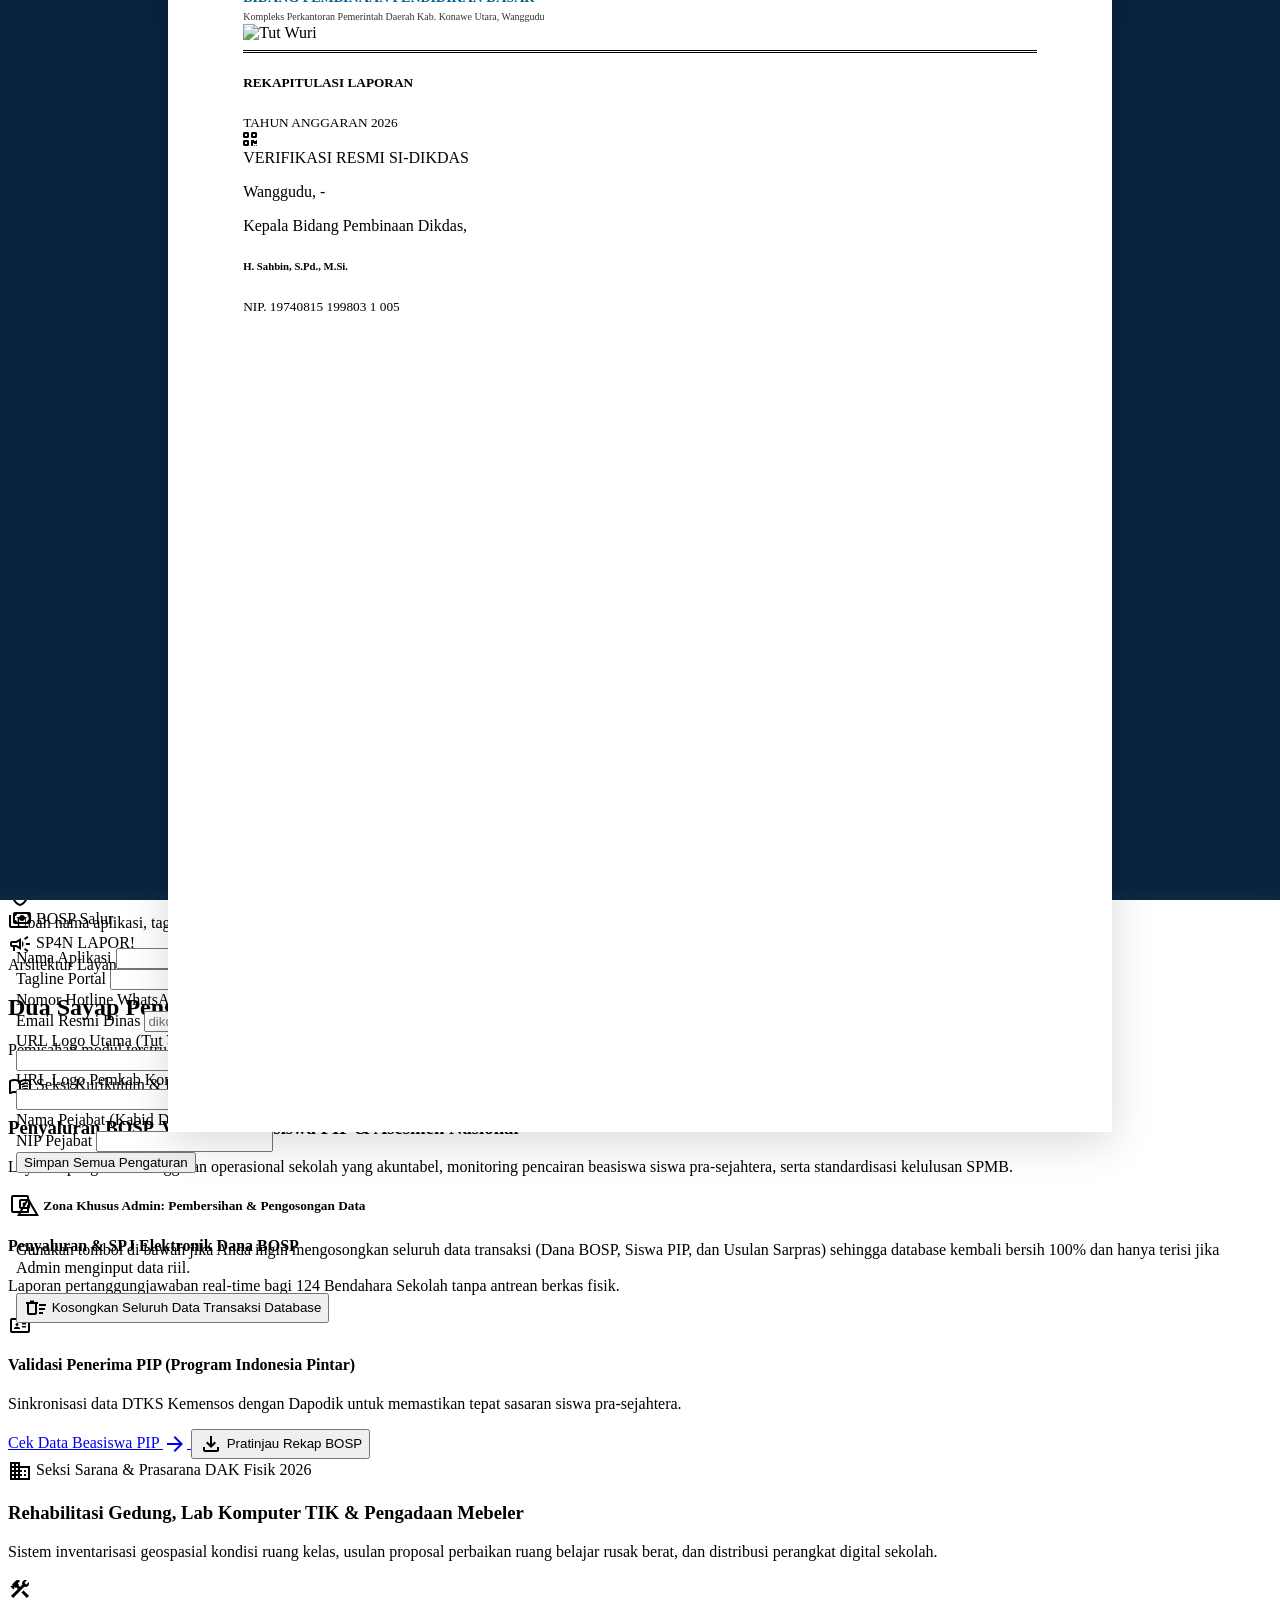
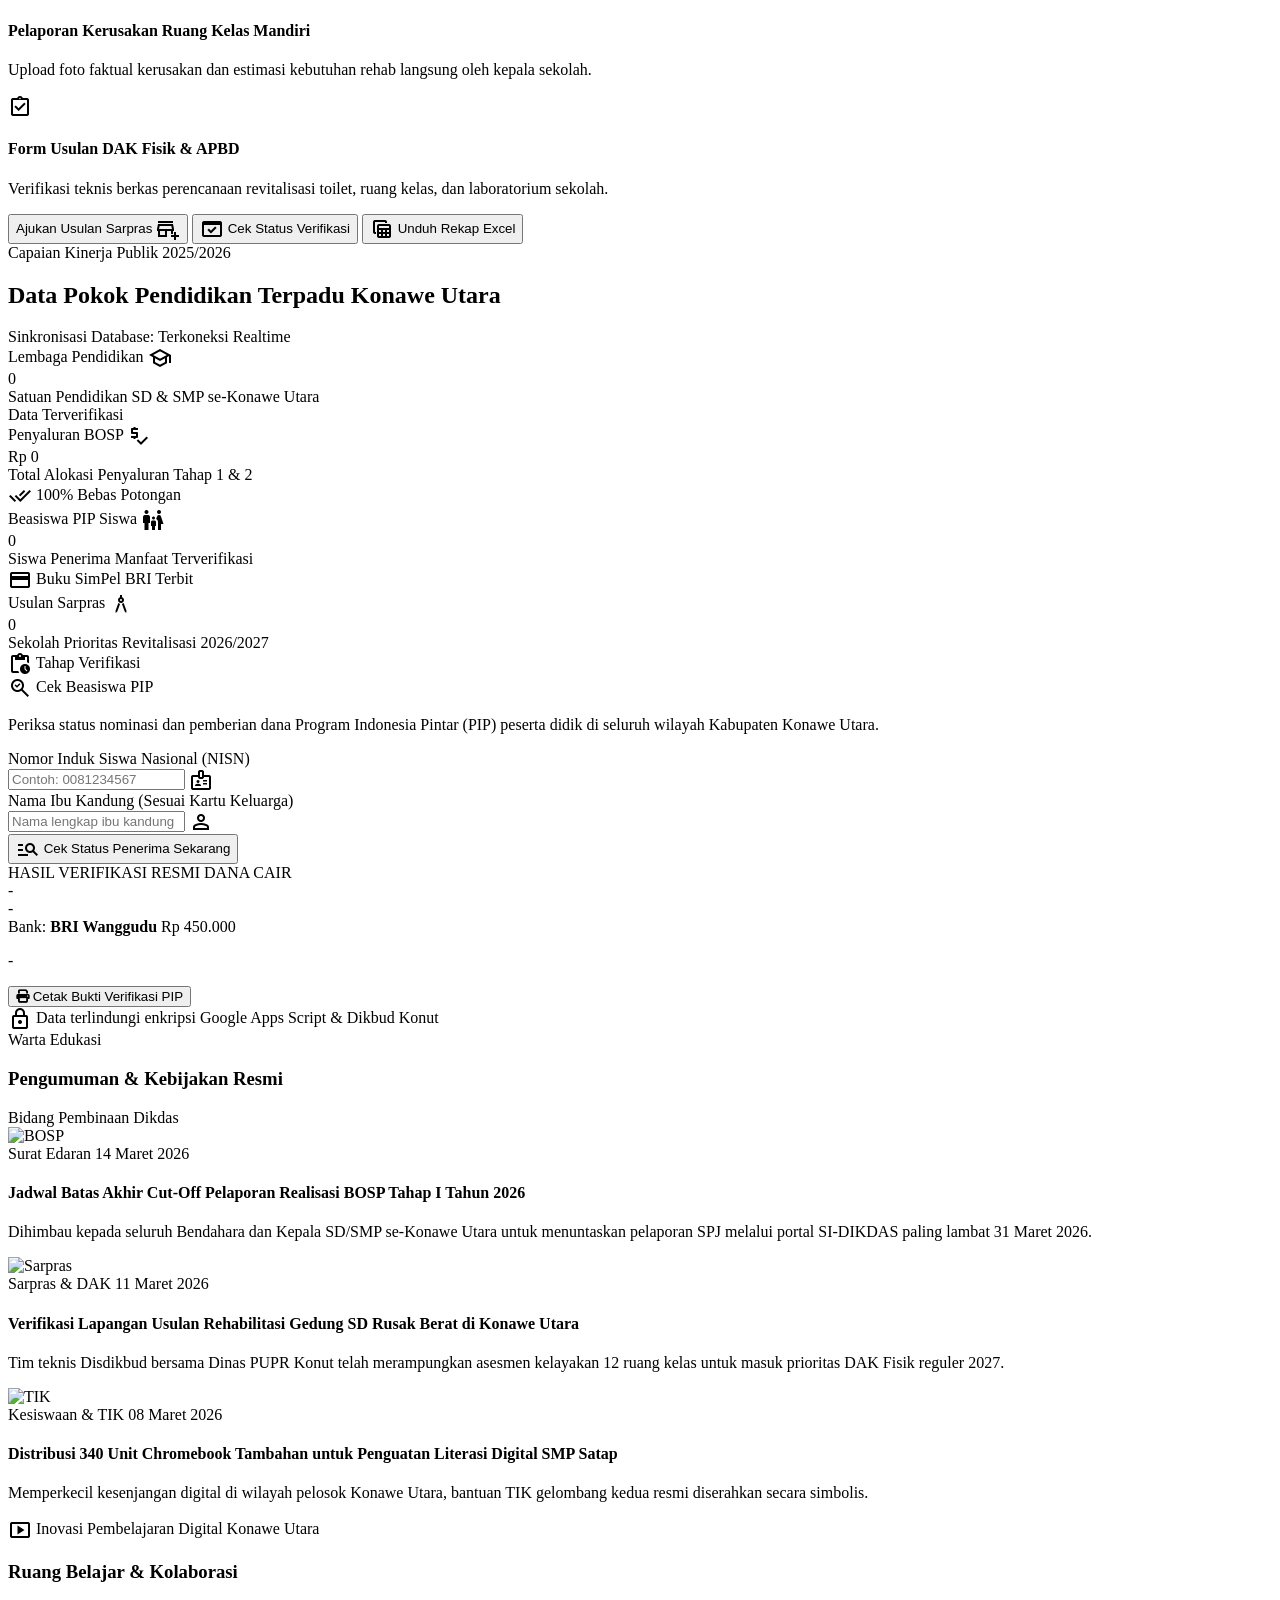
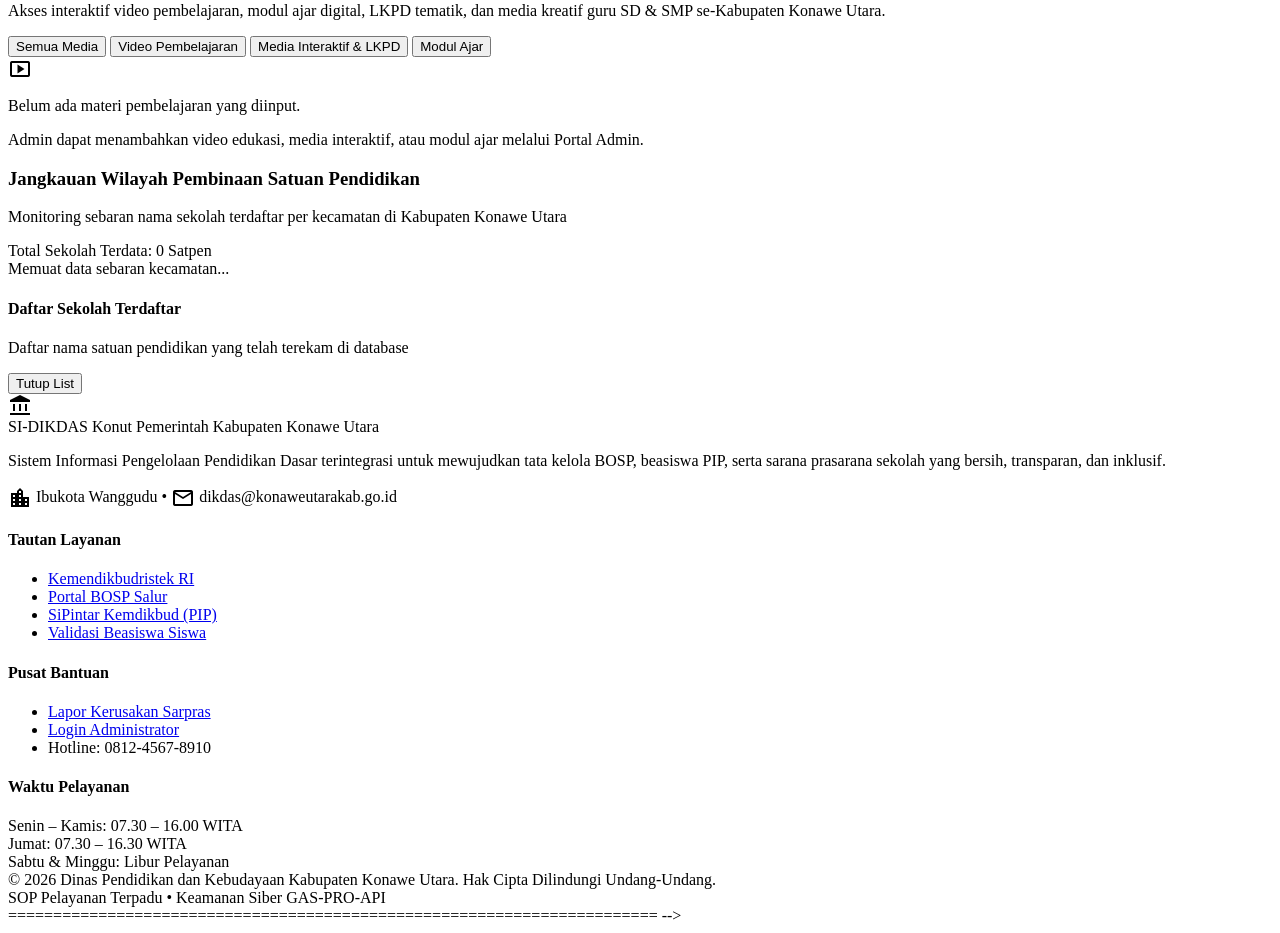
==== commit 2972dd07: "feat: tambahkan Ruang Belajar, verifikasi sarpras satu menu dgn tombol terima/tolak, daftar sekolah " ====
--- a/index.html
+++ b/index.html
@@ -117,20 +117,14 @@
       <nav class="hidden lg:flex items-center gap-6 text-sm font-semibold text-slate-600">
         <a class="text-primary font-bold border-b-2 border-primary pb-1" href="#beranda">Beranda</a>
         <a class="hover:text-primary transition-colors pb-1" href="#layanan-kesiswaan">Layanan Kurikulum</a>
-        <a class="hover:text-primary transition-colors pb-1" href="#cek-pip">Cek PIP</a>
-        <a class="hover:text-primary transition-colors pb-1" href="#cek-sarpras">Verifikasi Sarpras</a>
-        <a class="hover:text-primary transition-colors pb-1" href="#sarpras">Sarpras SD/SMP</a>
+        <a class="hover:text-primary transition-colors pb-1" href="#cek-pip">Cek Beasiswa PIP</a>
+        <a class="hover:text-primary transition-colors pb-1" href="#sarpras">Verifikasi Sarpras</a>
+        <a class="hover:text-primary transition-colors pb-1" href="#ruang-belajar">Ruang Belajar &amp; Kolaborasi</a>
         <a class="hover:text-primary transition-colors pb-1" href="#pengumuman">Warta Edukasi</a>
       </nav>
 
       <!-- Action Cluster -->
       <div class="flex items-center gap-3">
-        <button onclick="document.getElementById('cek-pip').scrollIntoView({behavior: 'smooth'})" class="hidden md:inline-flex items-center justify-center bg-blue-50 hover:bg-blue-100 text-primary font-bold px-3.5 py-2 rounded-xl text-xs border border-primary/20 transition-all duration-200 active:scale-95 shadow-sm">
-          Verifikasi PIP
-        </button>
-        <button onclick="document.getElementById('cek-sarpras').scrollIntoView({behavior: 'smooth'})" class="hidden md:inline-flex items-center justify-center bg-amber-50 hover:bg-amber-100 text-amber-800 font-bold px-3.5 py-2 rounded-xl text-xs border border-amber-200 transition-all duration-200 active:scale-95 shadow-sm">
-          Verifikasi Sarpras
-        </button>
         <button onclick="openAdminModal()" class="inline-flex items-center justify-center bg-primary hover:bg-primary-container text-white font-bold px-4 py-2 rounded-xl text-xs shadow-md transition-all duration-200 active:scale-95">
           <span class="btn-admin-label">Portal Admin</span>
         </button>
@@ -175,10 +169,6 @@
             <span>Akses Layanan Kurikulum</span>
             <span class="material-symbols-outlined text-[20px]">arrow_forward</span>
           </a>
-          <button onclick="document.getElementById('cek-sarpras').scrollIntoView({behavior: 'smooth'})" class="w-full sm:w-auto inline-flex items-center justify-center gap-2 bg-amber-400 hover:bg-amber-300 text-amber-950 font-bold px-7 py-3.5 rounded-xl text-sm transition-all duration-200 active:scale-95 shadow-lg">
-            <span>Cek Verifikasi Sarpras</span>
-            <span class="material-symbols-outlined text-[20px]">domain_verification</span>
-          </button>
           <button onclick="openModal('modalSarprasPublic')" class="w-full sm:w-auto inline-flex items-center justify-center gap-2 bg-white/15 hover:bg-white/25 text-white font-bold px-7 py-3.5 rounded-xl text-sm backdrop-blur-md border border-white/30 transition-all duration-200 active:scale-95 shadow-sm">
             <span>Pengajuan Sarpras Sekolah</span>
             <span class="material-symbols-outlined text-[20px]">domain_add</span>
@@ -432,12 +422,16 @@
             </div>
           </div>
 
-          <div class="flex items-center gap-4">
-            <button onclick="openModal('modalSarprasPublic')" class="inline-flex items-center gap-2 bg-tertiary-fixed hover:bg-tertiary-fixed-dim text-on-tertiary-fixed font-bold px-6 py-3 rounded-xl text-xs shadow-md transition-all">
+          <div class="flex flex-wrap items-center gap-3">
+            <button onclick="openModal('modalSarprasPublic')" class="inline-flex items-center gap-2 bg-tertiary-fixed hover:bg-tertiary-fixed-dim text-on-tertiary-fixed font-bold px-5 py-3 rounded-xl text-xs shadow-md transition-all active:scale-95">
               <span>Ajukan Usulan Sarpras</span>
               <span class="material-symbols-outlined text-[18px]">add_business</span>
             </button>
-            <button onclick="exportSarprasToExcel()" class="inline-flex items-center gap-1.5 text-slate-700 hover:text-primary font-bold text-xs">
+            <button onclick="openModal('modalCheckSarprasPublic')" class="inline-flex items-center gap-2 bg-amber-50 hover:bg-amber-100 text-amber-900 border border-amber-300 font-bold px-4 py-3 rounded-xl text-xs shadow-sm transition-all active:scale-95">
+              <span class="material-symbols-outlined text-[18px]">domain_verification</span>
+              <span>Cek Status Verifikasi</span>
+            </button>
+            <button onclick="exportSarprasToExcel()" class="inline-flex items-center gap-1.5 text-slate-700 hover:text-primary font-bold text-xs px-2 py-3">
               <span class="material-symbols-outlined text-[18px]">table_view</span>
               Unduh Rekap Excel
             </button>
@@ -664,92 +658,73 @@
     </section>
 
     <!-- ======================================================================
-         GEOGRAPHIC ACCREDITATION & DISTRICT SUMMARY
+         SECTION: RUANG BELAJAR & KOLABORASI DIGITAL (VIDEO & MEDIA PEMBELAJARAN)
          ====================================================================== -->
+    <section class="max-w-7xl mx-auto px-6 py-16" id="ruang-belajar">
+      <div class="flex flex-col md:flex-row justify-between items-start md:items-end mb-8 gap-4">
+        <div>
+          <div class="inline-flex items-center gap-2 px-3 py-1 rounded-full bg-indigo-50 border border-indigo-200 text-indigo-700 text-xs font-bold mb-2">
+            <span class="material-symbols-outlined text-[16px]">smart_display</span>
+            <span>Inovasi Pembelajaran Digital Konawe Utara</span>
+          </div>
+          <h3 class="text-2xl sm:text-3xl font-extrabold text-slate-900">Ruang Belajar &amp; Kolaborasi</h3>
+          <p class="text-xs sm:text-sm text-slate-500 mt-1 max-w-2xl">
+            Akses interaktif video pembelajaran, modul ajar digital, LKPD tematik, dan media kreatif guru SD &amp; SMP se-Kabupaten Konawe Utara.
+          </p>
+        </div>
+
+        <!-- Filter Category Tabs -->
+        <div class="flex flex-wrap gap-2 text-xs font-bold" id="filterRuangBelajarButtons">
+          <button onclick="filterRuangBelajarPublic('Semua')" class="filter-rb-btn px-3.5 py-2 rounded-xl bg-indigo-600 text-white shadow-sm transition-all" data-category="Semua">Semua Media</button>
+          <button onclick="filterRuangBelajarPublic('Video Pembelajaran')" class="filter-rb-btn px-3.5 py-2 rounded-xl bg-slate-100 hover:bg-slate-200 text-slate-700 transition-all" data-category="Video Pembelajaran">Video Pembelajaran</button>
+          <button onclick="filterRuangBelajarPublic('Media Interaktif & LKPD')" class="filter-rb-btn px-3.5 py-2 rounded-xl bg-slate-100 hover:bg-slate-200 text-slate-700 transition-all" data-category="Media Interaktif & LKPD">Media Interaktif &amp; LKPD</button>
+          <button onclick="filterRuangBelajarPublic('Modul Ajar & RPP')" class="filter-rb-btn px-3.5 py-2 rounded-xl bg-slate-100 hover:bg-slate-200 text-slate-700 transition-all" data-category="Modul Ajar & RPP">Modul Ajar</button>
+        </div>
+      </div>
+
+      <!-- Grid Container for Learning Materials -->
+      <div id="containerRuangBelajarGrid" class="grid grid-cols-1 md:grid-cols-2 lg:grid-cols-3 gap-6">
+        <div class="col-span-full text-center py-12 bg-white rounded-3xl border border-slate-200 shadow-sm p-8">
+          <span class="material-symbols-outlined text-5xl text-indigo-300 mb-2">smart_display</span>
+          <p class="font-bold text-slate-700 text-sm">Memuat materi Ruang Belajar &amp; Kolaborasi...</p>
+        </div>
+      </div>
+    </section>
+
     <!-- ======================================================================
-         SECTION: VERIFIKASI & PELACAKAN USULAN SARPRAS SEKOLAH (PUBLIK)
+         GEOGRAPHIC ACCREDITATION & DISTRICT SUMMARY (DINAMIS DARI DATABASE)
          ====================================================================== -->
-    <section class="max-w-7xl mx-auto px-6 py-12" id="cek-sarpras">
-      <div class="bg-gradient-to-r from-amber-700 via-amber-800 to-amber-950 text-white rounded-3xl p-8 md:p-12 shadow-2xl relative overflow-hidden">
-        <div class="absolute -right-16 -top-16 w-60 h-60 bg-white/10 rounded-full blur-3xl pointer-events-none"></div>
-
-        <div class="max-w-3xl">
-          <span class="inline-flex items-center gap-1.5 px-3.5 py-1 rounded-full bg-white/15 backdrop-blur-md text-amber-200 text-xs font-bold mb-4 border border-white/20">
-            <span class="material-symbols-outlined text-[16px]">domain_verification</span>
-            <span>Layanan Verifikasi Seksi Sarana &amp; Prasarana (Sarpras)</span>
-          </span>
-          <h3 class="text-2xl sm:text-3xl font-extrabold text-white mb-3">
-            Pusat Pengecekan &amp; Verifikasi Usulan Sarpras Sekolah
-          </h3>
-          <p class="text-xs sm:text-sm text-amber-100 mb-8 leading-relaxed">
-            Periksa status rekomendasi teknis revitalisasi ruang kelas, lab komputer TIK, jamban sanitasi, dan mebeler satuan pendidikan Anda secara real-time langsung dari database Dinas Pendidikan dan Kebudayaan Kab. Konawe Utara.
-          </p>
-
-          <form onsubmit="handleSarprasCheck(event)" class="flex flex-col sm:flex-row gap-3">
-            <div class="relative flex-1">
-              <input type="text" id="sarprasQueryInput" placeholder="Masukkan Nomor NPSN Sekolah (Contoh: 40402101) atau ID Usulan..." required class="w-full h-12 px-4 pl-11 rounded-xl bg-white/10 border border-white/25 text-white placeholder:text-white/60 focus:outline-none focus:ring-2 focus:ring-amber-300 text-xs sm:text-sm font-semibold">
-              <span class="material-symbols-outlined absolute left-3.5 top-3.5 text-white/70 text-[20px]">search</span>
-            </div>
-            <button type="submit" id="btnSubmitSarprasCheck" class="h-12 px-7 bg-amber-400 hover:bg-amber-300 text-amber-950 font-bold rounded-xl text-xs sm:text-sm transition-all duration-150 flex items-center justify-center gap-2 shadow-lg active:scale-95 whitespace-nowrap">
-              <span class="material-symbols-outlined text-[20px]">fact_check</span>
-              <span>Cek Status Verifikasi</span>
-            </button>
-          </form>
-
-          <!-- Result Container -->
-          <div id="sarprasCheckResultBox" class="mt-8 hidden">
-            <div class="bg-white/10 backdrop-blur-md rounded-2xl p-6 border border-white/20 text-white">
-              <div class="flex items-center justify-between border-b border-white/15 pb-3 mb-4">
-                <span class="text-xs font-extrabold text-amber-300 tracking-wider">HASIL VERIFIKASI RESMI SARPRAS</span>
-                <span id="sarprasResCount" class="text-xs bg-white/20 px-2.5 py-0.5 rounded-full font-bold">1 Usulan Terdata</span>
-              </div>
-              <div id="sarprasResContentList" class="space-y-4"></div>
-            </div>
-          </div>
-
-          <div class="mt-6 flex flex-wrap items-center justify-between gap-4 pt-4 border-t border-white/15 text-xs text-amber-200">
-            <div class="flex items-center gap-2">
-              <span class="material-symbols-outlined text-[16px]">verified</span>
-              <span>Terintegrasi langsung dengan Tim Teknis Asesmen Lapangan Disdikbud Konut</span>
-            </div>
-            <button onclick="openModal('modalSarprasPublic')" class="text-white font-bold underline hover:text-amber-200 flex items-center gap-1">
-              <span>Belum lapor kerusakan? Buat Usulan Baru</span>
-              <span class="material-symbols-outlined text-[16px]">arrow_forward</span>
-            </button>
-          </div>
-        </div>
-      </div>
-    </section>
-
     <section class="bg-slate-100 py-16 px-6 border-t border-slate-200">
       <div class="max-w-7xl mx-auto">
         <div class="bg-white p-8 md:p-10 rounded-3xl border border-slate-200 shadow-md">
           <div class="flex flex-col md:flex-row justify-between items-start md:items-center gap-4 mb-8">
             <div>
               <h3 class="text-xl font-bold text-slate-900">Jangkauan Wilayah Pembinaan Satuan Pendidikan</h3>
-              <p class="text-xs text-slate-500">Monitoring sebaran 13 Kecamatan di Kabupaten Konawe Utara</p>
+              <p class="text-xs text-slate-500">Monitoring sebaran nama sekolah terdaftar per kecamatan di Kabupaten Konawe Utara</p>
             </div>
             <div class="flex items-center gap-3">
-              <span class="text-xs font-bold text-slate-600">Akreditasi Satpen:</span>
-              <span class="px-2.5 py-1 rounded-full bg-emerald-100 text-emerald-800 text-xs font-bold">A: 34 Sekolah</span>
-              <span class="px-2.5 py-1 rounded-full bg-blue-100 text-primary text-xs font-bold">B: 78 Sekolah</span>
-              <span class="px-2.5 py-1 rounded-full bg-amber-100 text-amber-800 text-xs font-bold">C: 12 Sekolah</span>
-            </div>
-          </div>
-          <div class="flex flex-wrap gap-2.5 text-xs font-semibold text-slate-700">
-            <span class="px-3.5 py-1.5 rounded-xl bg-slate-100 hover:bg-primary hover:text-white transition-colors cursor-pointer">Kec. Asera (18 Satpen)</span>
-            <span class="px-3.5 py-1.5 rounded-xl bg-slate-100 hover:bg-primary hover:text-white transition-colors cursor-pointer">Kec. Lasolo (14 Satpen)</span>
-            <span class="px-3.5 py-1.5 rounded-xl bg-slate-100 hover:bg-primary hover:text-white transition-colors cursor-pointer">Kec. Molawe (11 Satpen)</span>
-            <span class="px-3.5 py-1.5 rounded-xl bg-slate-100 hover:bg-primary hover:text-white transition-colors cursor-pointer">Kec. Lembo (9 Satpen)</span>
-            <span class="px-3.5 py-1.5 rounded-xl bg-slate-100 hover:bg-primary hover:text-white transition-colors cursor-pointer">Kec. Motui (12 Satpen)</span>
-            <span class="px-3.5 py-1.5 rounded-xl bg-slate-100 hover:bg-primary hover:text-white transition-colors cursor-pointer">Kec. Sawa (8 Satpen)</span>
-            <span class="px-3.5 py-1.5 rounded-xl bg-slate-100 hover:bg-primary hover:text-white transition-colors cursor-pointer">Kec. Oheo (10 Satpen)</span>
-            <span class="px-3.5 py-1.5 rounded-xl bg-slate-100 hover:bg-primary hover:text-white transition-colors cursor-pointer">Kec. Wiwirano (13 Satpen)</span>
-            <span class="px-3.5 py-1.5 rounded-xl bg-slate-100 hover:bg-primary hover:text-white transition-colors cursor-pointer">Kec. Landawe (7 Satpen)</span>
-            <span class="px-3.5 py-1.5 rounded-xl bg-slate-100 hover:bg-primary hover:text-white transition-colors cursor-pointer">Kec. Andowia (8 Satpen)</span>
-            <span class="px-3.5 py-1.5 rounded-xl bg-slate-100 hover:bg-primary hover:text-white transition-colors cursor-pointer">Kec. Wawolesea (5 Satpen)</span>
-            <span class="px-3.5 py-1.5 rounded-xl bg-slate-100 hover:bg-primary hover:text-white transition-colors cursor-pointer">Kec. Lasolo Kepulauan (5 Satpen)</span>
-            <span class="px-3.5 py-1.5 rounded-xl bg-slate-100 hover:bg-primary hover:text-white transition-colors cursor-pointer">Kec. Langgikima (4 Satpen)</span>
+              <span class="text-xs font-bold text-slate-600">Total Sekolah Terdata:</span>
+              <span id="statSekolahDaftarCount" class="px-2.5 py-1 rounded-full bg-emerald-100 text-emerald-800 text-xs font-bold">0 Satpen</span>
+            </div>
+          </div>
+          
+          <!-- Dynamic Kecamatan Pills Container -->
+          <div id="containerKecamatanList" class="flex flex-wrap gap-2.5 text-xs font-semibold text-slate-700">
+            <span class="text-slate-400 italic">Memuat data sebaran kecamatan...</span>
+          </div>
+
+          <!-- Dynamic School List when clicking a Kecamatan pill -->
+          <div id="containerKecamatanSchools" class="mt-6 pt-6 border-t border-slate-100 hidden">
+            <div class="flex items-center justify-between mb-4">
+              <div>
+                <h4 id="kecamatanSelectedTitle" class="font-bold text-slate-800 text-sm">Daftar Sekolah Terdaftar</h4>
+                <p class="text-xs text-slate-400">Daftar nama satuan pendidikan yang telah terekam di database</p>
+              </div>
+              <button onclick="document.getElementById('containerKecamatanSchools').classList.add('hidden')" class="px-3 py-1 bg-slate-100 hover:bg-slate-200 rounded-lg text-xs font-bold text-slate-600 transition-colors">
+                Tutup List
+              </button>
+            </div>
+            <div id="kecamatanSchoolsGrid" class="grid grid-cols-1 sm:grid-cols-2 md:grid-cols-3 gap-3"></div>
           </div>
         </div>
       </div>
@@ -1013,6 +988,10 @@
           <button onclick="openModal('modalAddSarpras')" class="px-3.5 py-2 bg-amber-600 hover:bg-amber-700 text-white rounded-xl text-xs font-bold shadow-sm flex items-center gap-1.5 whitespace-nowrap">
             <span class="material-symbols-outlined text-[16px]">domain_add</span>
             <span>+ Input Sarpras (Sarpras)</span>
+          </button>
+          <button onclick="openModal('modalAddRuangBelajar')" class="px-3.5 py-2 bg-indigo-600 hover:bg-indigo-700 text-white rounded-xl text-xs font-bold shadow-sm flex items-center gap-1.5 whitespace-nowrap">
+            <span class="material-symbols-outlined text-[16px]">play_lesson</span>
+            <span>+ Input Ruang Belajar</span>
           </button>
         </div>
         <div class="flex items-center gap-2">
@@ -1160,12 +1139,6 @@
               <button onclick="openModal('modalAddSarpras')" class="px-3 py-1.5 bg-amber-600 hover:bg-amber-700 text-white rounded-xl text-xs font-bold shadow-sm">
                 + Input Sarpras Manual
               </button>
-              <button onclick="filterSarprasByStatus('all')" id="btnFilterSarprasAll" class="px-3 py-1.5 bg-slate-100 hover:bg-slate-200 text-slate-800 rounded-xl text-xs font-bold border border-slate-300 shadow-sm">Semua Usulan</button>
-              <button onclick="filterSarprasByStatus('Menunggu Verifikasi')" id="btnFilterSarprasPending" class="px-3 py-1.5 bg-amber-100 hover:bg-amber-200 text-amber-900 rounded-xl text-xs font-bold border border-amber-300 shadow-sm flex items-center gap-1">
-                <span class="material-symbols-outlined text-[16px]">fact_check</span>
-                <span>Menu Verifikasi Sarpras</span>
-                <span id="badgePendingSarprasCount" class="bg-amber-600 text-white text-[10px] px-1.5 py-0.5 rounded-full hidden">0</span>
-              </button>
             </div>
           </div>
 
@@ -1178,9 +1151,9 @@
                   <th class="p-3">Fasilitas</th>
                   <th class="p-3">Kondisi</th>
                   <th class="p-3">Estimasi RAB</th>
-                  <th class="p-3">Status Usulan</th>
+                  <th class="p-3">Verifikasi &amp; Rekomendasi Berkas</th>
                   <th class="p-3 text-center">Foto Bukti</th>
-                  <th class="p-3 text-center">Aksi Verifikasi</th>
+                  <th class="p-3 text-center">Aksi</th>
                 </tr>
               </thead>
               <tbody id="tbodyAdminSarpras">
@@ -1190,14 +1163,52 @@
           </div>
         </div>
 
-        <!-- BAGIAN 4: PENGATURAN IDENTITAS & GANTI LOGO -->
+        <!-- BAGIAN 4: RUANG BELAJAR & KOLABORASI (VIDEO & MEDIA PEMBELAJARAN) -->
+        <div class="space-y-4 pt-4 border-t border-slate-200">
+          <div class="flex flex-col sm:flex-row items-start sm:items-center justify-between gap-3 bg-white p-4 rounded-2xl border border-slate-200">
+            <div>
+              <h4 class="font-extrabold text-slate-900 text-sm flex items-center gap-2">
+                <span class="material-symbols-outlined text-indigo-600 text-[20px]">smart_display</span>
+                <span>4. Layanan Ruang Belajar &amp; Kolaborasi (Video &amp; Media Pembelajaran)</span>
+              </h4>
+              <p class="text-xs text-slate-500 mt-0.5">Kelola video interaktif, modul ajar digital, dan media pembelajaran guru yang tampil di portal publik</p>
+            </div>
+            <div class="flex items-center gap-2">
+              <button onclick="openModal('modalAddRuangBelajar')" class="px-3.5 py-2 bg-indigo-600 hover:bg-indigo-700 text-white rounded-xl text-xs font-bold shadow-sm flex items-center gap-1.5 whitespace-nowrap">
+                <span class="material-symbols-outlined text-[16px]">add_circle</span>
+                <span>+ Input Materi Baru</span>
+              </button>
+            </div>
+          </div>
+
+          <div class="bg-white rounded-2xl border border-slate-200 overflow-x-auto shadow-sm">
+            <table class="w-full text-xs text-left">
+              <thead class="bg-slate-100 text-slate-700 font-bold uppercase text-[11px] border-b">
+                <tr>
+                  <th class="p-3 text-center">No</th>
+                  <th class="p-3">Judul Materi &amp; Deskripsi</th>
+                  <th class="p-3">Kategori</th>
+                  <th class="p-3">Jenjang / Kelas</th>
+                  <th class="p-3">Kontributor / Guru</th>
+                  <th class="p-3 text-center">Tautan Media</th>
+                  <th class="p-3 text-center">Aksi</th>
+                </tr>
+              </thead>
+              <tbody id="tbodyAdminRuangBelajar">
+                <tr><td colspan="7" class="text-center py-4 text-slate-400">Memuat data Ruang Belajar...</td></tr>
+              </tbody>
+            </table>
+          </div>
+        </div>
+
+        <!-- BAGIAN 5: PENGATURAN IDENTITAS INSTANSI & GANTI LOGO -->
         <div id="admin-section-pengaturan" class="pt-4 border-t border-slate-200">
           <div class="bg-white p-6 rounded-2xl border border-slate-200 shadow-sm max-w-3xl mx-auto">
             <h4 class="font-extrabold text-slate-900 text-sm mb-1 flex items-center gap-2">
               <span class="material-symbols-outlined text-primary text-[20px]">tune</span>
-              <span>4. Pengaturan Identitas Instansi &amp; Ganti Logo Dinamis</span>
+              <span>5. Pengaturan Identitas Instansi, Hotline &amp; Ganti Logo Dinamis</span>
             </h4>
-            <p class="text-xs text-slate-500 mb-4">Ubah nama aplikasi, tagline dinas, pejabat penandatangan, atau ganti logo secara langsung.</p>
+            <p class="text-xs text-slate-500 mb-4">Ubah nama aplikasi, tagline dinas, hotline WhatsApp resmi, pejabat penandatangan, atau ganti logo secara langsung.</p>
             
             <form onsubmit="handleSaveSettings(event)" class="space-y-4 text-xs font-bold text-slate-700">
               <div class="grid grid-cols-1 sm:grid-cols-2 gap-4">
@@ -1208,6 +1219,16 @@
                 <div>
                   <label class="block mb-1">Tagline Portal</label>
                   <input type="text" id="inputCfgTagline" class="w-full h-10 px-3 border rounded-xl text-xs">
+                </div>
+              </div>
+              <div class="grid grid-cols-1 sm:grid-cols-2 gap-4">
+                <div>
+                  <label class="block mb-1">Nomor Hotline WhatsApp / Kontak Dinas *</label>
+                  <input type="text" id="inputCfgHotline" placeholder="Contoh: (0401) 3192-881 / 0812-4567-8910" class="w-full h-10 px-3 border rounded-xl text-xs">
+                </div>
+                <div>
+                  <label class="block mb-1">Email Resmi Dinas</label>
+                  <input type="email" id="inputCfgEmail" placeholder="dikdas@konaweutarakab.go.id" class="w-full h-10 px-3 border rounded-xl text-xs">
                 </div>
               </div>
               <div>
@@ -1551,99 +1572,129 @@
   </div>
 
   <!-- ========================================================================
-       MODAL: VERIFIKASI SARPRAS (ADMIN VERIFIKASI & REKOMENDASI DINAS)
+       MODAL: INPUT DATA RUANG BELAJAR & KOLABORASI (ADMIN)
        ======================================================================== -->
-  <div id="modalVerifikasiSarpras" class="modal-overlay hidden">
-    <div class="bg-white rounded-3xl max-w-2xl w-full max-h-[90vh] overflow-y-auto p-6 md:p-8 shadow-2xl relative">
-      <button onclick="closeModal('modalVerifikasiSarpras')" class="absolute top-5 right-5 text-slate-400 hover:text-slate-700">
+  <div id="modalAddRuangBelajar" class="modal-overlay hidden">
+    <div class="bg-white rounded-3xl max-w-lg w-full max-h-[90vh] overflow-y-auto p-6 shadow-2xl relative">
+      <button onclick="closeModal('modalAddRuangBelajar')" class="absolute top-6 right-6 text-slate-400 hover:text-slate-700">
         <span class="material-symbols-outlined text-2xl">close</span>
       </button>
 
-      <div class="flex items-center gap-3 mb-6">
-        <div class="w-12 h-12 rounded-2xl bg-amber-50 text-amber-600 flex items-center justify-center font-bold">
-          <span class="material-symbols-outlined text-2xl">domain_verification</span>
-        </div>
+      <div class="flex items-center gap-2.5 mb-1">
+        <div class="p-2 rounded-xl bg-indigo-50 text-indigo-700">
+          <span class="material-symbols-outlined text-[20px]">smart_display</span>
+        </div>
+        <h4 class="font-bold text-slate-900 text-sm">Input Materi Ruang Belajar &amp; Kolaborasi</h4>
+      </div>
+      <p class="text-xs text-slate-500 mb-4">Tambahkan video pembelajaran interaktif, media digital, atau modul ajar guru untuk portal publik.</p>
+
+      <form id="formAddRuangBelajar" onsubmit="handleSaveRuangBelajarAdmin(event)" class="space-y-3 text-xs font-bold text-slate-700">
         <div>
-          <h3 class="text-lg font-bold text-slate-900">Form Verifikasi Kelayakan Sarpras</h3>
-          <p class="text-xs text-slate-500">Evaluasi usulan fisik sekolah, tentukan rekomendasi, dan terbitkan Berita Acara</p>
-        </div>
-      </div>
-
-      <!-- Info Ringkas Usulan -->
-      <div class="bg-slate-50 rounded-2xl p-4 border border-slate-200 mb-6 text-xs space-y-2">
-        <div class="flex justify-between items-center border-b pb-2">
-          <span class="text-slate-500 font-medium">Nomor Usulan / NPSN:</span>
-          <span id="verifIdNpsn" class="font-bold text-slate-800">-</span>
-        </div>
-        <div class="flex justify-between items-center border-b pb-2">
-          <span class="text-slate-500 font-medium">Satuan Pendidikan:</span>
-          <span id="verifNamaSekolah" class="font-bold text-slate-800 text-right">-</span>
-        </div>
-        <div class="flex justify-between items-center border-b pb-2">
-          <span class="text-slate-500 font-medium">Kecamatan:</span>
-          <span id="verifKecamatan" class="font-bold text-slate-800">-</span>
-        </div>
-        <div class="flex justify-between items-center border-b pb-2">
-          <span class="text-slate-500 font-medium">Objek Fasilitas &amp; Kondisi:</span>
-          <span id="verifFasilitasKondisi" class="font-bold text-amber-700">-</span>
-        </div>
-        <div class="flex justify-between items-center border-b pb-2">
-          <span class="text-slate-500 font-medium">Kebutuhan Penanganan:</span>
-          <span id="verifPenanganan" class="font-medium text-slate-700 text-right max-w-xs">-</span>
-        </div>
-        <div class="flex justify-between items-center">
-          <span class="text-slate-500 font-medium">Estimasi Usulan Biaya (RAB):</span>
-          <span id="verifRab" class="font-bold text-slate-900 text-sm">-</span>
-        </div>
-        <div id="verifFotoContainer" class="pt-2 text-center hidden">
-          <a id="verifFotoLink" href="#" target="_blank" class="inline-flex items-center gap-1.5 text-primary font-bold hover:underline">
-            <span class="material-symbols-outlined text-[16px]">image</span>
-            <span>Lihat Lampiran Foto Kerusakan Lapangan</span>
-          </a>
-        </div>
-      </div>
-
-      <form onsubmit="handleSaveVerifikasiDecision(event)" class="space-y-4 text-xs">
-        <input type="hidden" id="verifSarprasId">
+          <label class="block mb-1">Judul Materi Pembelajaran *</label>
+          <input type="text" id="admRbJudul" placeholder="Contoh: Video Eksperimen Sains Siklus Air - IPAS SD" required class="w-full h-9 px-3 border rounded-lg text-xs font-normal">
+        </div>
+
+        <div class="grid grid-cols-2 gap-3">
+          <div>
+            <label class="block mb-1">Kategori Materi *</label>
+            <select id="admRbKategori" required class="w-full h-9 px-3 border rounded-lg text-xs bg-white font-normal">
+              <option value="Video Pembelajaran">Video Pembelajaran</option>
+              <option value="Media Interaktif & LKPD">Media Interaktif &amp; LKPD</option>
+              <option value="Modul Ajar & RPP">Modul Ajar &amp; RPP</option>
+              <option value="Presentasi Ajar Digital">Presentasi Ajar Digital</option>
+            </select>
+          </div>
+          <div>
+            <label class="block mb-1">Jenjang Pendidikan *</label>
+            <select id="admRbJenjang" required class="w-full h-9 px-3 border rounded-lg text-xs bg-white font-normal">
+              <option value="SD">SD (Sekolah Dasar)</option>
+              <option value="SMP">SMP (Sekolah Menengah Pertama)</option>
+              <option value="SD & SMP">Semua Jenjang (SD &amp; SMP)</option>
+            </select>
+          </div>
+        </div>
+
+        <div class="grid grid-cols-2 gap-3">
+          <div>
+            <label class="block mb-1">Tingkat Kelas</label>
+            <select id="admRbKelas" class="w-full h-9 px-3 border rounded-lg text-xs bg-white font-normal">
+              <option value="Semua Kelas">Semua Kelas</option>
+              <option value="Kelas 1">Kelas 1</option>
+              <option value="Kelas 2">Kelas 2</option>
+              <option value="Kelas 3">Kelas 3</option>
+              <option value="Kelas 4">Kelas 4</option>
+              <option value="Kelas 5">Kelas 5</option>
+              <option value="Kelas 6">Kelas 6</option>
+              <option value="Kelas 7">Kelas 7</option>
+              <option value="Kelas 8">Kelas 8</option>
+              <option value="Kelas 9">Kelas 9</option>
+            </select>
+          </div>
+          <div>
+            <label class="block mb-1">Nama Guru / Kontributor</label>
+            <input type="text" id="admRbKontributor" placeholder="Contoh: Tim Kurikulum Dikdas Konut" required class="w-full h-9 px-3 border rounded-lg text-xs font-normal">
+          </div>
+        </div>
 
         <div>
-          <label class="block font-bold text-slate-700 mb-1">Status Keputusan Verifikasi Dinas *</label>
-          <select id="verifStatusDecision" required class="w-full h-11 px-3 border border-slate-300 rounded-xl bg-white font-semibold focus:ring-2 focus:ring-amber-500 focus:outline-none">
-            <option value="Menunggu Verifikasi">Menunggu Verifikasi (Pending / Belum Disurvei)</option>
-            <option value="Rekomendasi DAK Fisik 2027">⭐ Rekomendasi DAK Fisik 2027 (Prioritas Kemendikbudristek)</option>
-            <option value="Prioritas APBD Perubahan">📌 Prioritas APBD Perubahan Kab. Konawe Utara</option>
-            <option value="Perbaikan Swakelola Sekolah (BOSP)">🏢 Dialihkan ke Pemeliharaan Rutin BOSP Sekolah</option>
-            <option value="Ditolak / Belum Memenuhi Kriteria">❌ Ditolak / Belum Memenuhi Kriteria Kerusakan</option>
-            <option value="Selesai Direhab">✅ Selesai Direhab / Tuntas Ditangani</option>
-          </select>
+          <label class="block mb-1">Tautan URL Video / Media Pembelajaran *</label>
+          <input type="url" id="admRbUrl" placeholder="Contoh: https://www.youtube.com/watch?v=... atau link Google Drive / Canva" required class="w-full h-9 px-3 border rounded-lg text-xs font-normal">
+          <p class="text-[11px] text-slate-400 font-normal mt-0.5">Mendukung tautan YouTube (otomatis embed player), Google Drive, Canva, atau berkas interaktif web.</p>
         </div>
 
         <div>
-          <label class="block font-bold text-slate-700 mb-1">Catatan Hasil Verifikasi Lapangan &amp; Rekomendasi Teknis</label>
-          <textarea id="verifCatatan" rows="3" placeholder="Contoh: Telah diverifikasi oleh Tim Teknis Disdikbud Konut. Struktur atap lapuk dan membahayakan KBM. Memenuhi syarat DAK 2027." class="w-full p-3 border border-slate-300 rounded-xl focus:ring-2 focus:ring-amber-500 focus:outline-none"></textarea>
+          <label class="block mb-1">URL Gambar Sampul / Thumbnail (Opsional)</label>
+          <input type="url" id="admRbThumbnail" placeholder="https://... atau biarkan kosong untuk gambar default" class="w-full h-9 px-3 border rounded-lg text-xs font-normal">
         </div>
 
         <div>
-          <label class="block font-bold text-slate-700 mb-1">Tim Verifikator</label>
-          <input type="text" id="verifPetugas" value="Seksi Sarana &amp; Prasarana Disdikbud Konawe Utara" class="w-full h-10 px-3 border border-slate-300 rounded-xl bg-slate-50 font-medium">
-        </div>
-
-        <div class="flex flex-col sm:flex-row gap-3 pt-3">
-          <button type="button" onclick="previewCurrentVerifikasiSlip()" class="flex-1 h-11 border border-amber-300 bg-amber-50 hover:bg-amber-100 text-amber-900 font-bold rounded-xl flex items-center justify-center gap-1.5 transition-colors">
-            <span class="material-symbols-outlined text-[18px]">print</span>
-            <span>Cetak Berita Acara</span>
-          </button>
-          <button type="submit" id="btnSaveVerifDecision" class="flex-1 h-11 bg-primary hover:bg-primary-container text-white font-bold rounded-xl shadow-md flex items-center justify-center gap-1.5 transition-colors">
-            <span class="material-symbols-outlined text-[18px]">check_circle</span>
-            <span>Simpan Hasil Verifikasi</span>
-          </button>
+          <label class="block mb-1">Deskripsi Singkat Materi</label>
+          <textarea id="admRbDeskripsi" rows="2" placeholder="Tuliskan ringkasan materi atau tujuan pembelajaran..." class="w-full p-2.5 border rounded-lg text-xs font-normal"></textarea>
+        </div>
+
+        <div class="pt-3 flex gap-2">
+          <button type="button" onclick="closeModal('modalAddRuangBelajar')" class="w-1/3 h-10 border rounded-xl hover:bg-slate-100 font-bold">Batal</button>
+          <button type="submit" id="btnSubmitRuangBelajarAdmin" class="w-2/3 h-10 bg-indigo-600 hover:bg-indigo-700 text-white font-bold rounded-xl shadow-md">Simpan Materi Pembelajaran</button>
         </div>
       </form>
     </div>
   </div>
 
   <!-- ========================================================================
-       MODAL: A4 PRINT & PDF PREVIEW (KOP RESMI & QR HMAC)
+       MODAL: CEK STATUS VERIFIKASI USULAN SARPRAS (PUBLIK)
+       ======================================================================== -->
+  <div id="modalCheckSarprasPublic" class="modal-overlay hidden">
+    <div class="bg-white rounded-3xl max-w-lg w-full max-h-[90vh] overflow-y-auto p-6 shadow-2xl relative">
+      <button onclick="closeModal('modalCheckSarprasPublic')" class="absolute top-6 right-6 text-slate-400 hover:text-slate-700">
+        <span class="material-symbols-outlined text-2xl">close</span>
+      </button>
+
+      <div class="flex items-center gap-2.5 mb-1">
+        <div class="p-2 rounded-xl bg-amber-50 text-amber-700">
+          <span class="material-symbols-outlined text-[20px]">domain_verification</span>
+        </div>
+        <h4 class="font-bold text-slate-900 text-sm">Cek Status Verifikasi Usulan Sarpras</h4>
+      </div>
+      <p class="text-xs text-slate-500 mb-4">Masukkan NPSN Satuan Pendidikan atau Nama Sekolah untuk melacak status verifikasi usulan fisik.</p>
+
+      <form onsubmit="handleCheckSarprasPublic(event)" class="space-y-3">
+        <div>
+          <label class="block text-xs font-bold text-slate-700 mb-1">NPSN atau Nama Satuan Pendidikan *</label>
+          <div class="flex gap-2">
+            <input type="text" id="checkSarprasQuery" placeholder="Contoh: 40402101 atau SD Negeri 1" required class="flex-1 h-10 px-3 border border-slate-300 rounded-xl text-xs focus:ring-2 focus:ring-amber-500 focus:outline-none font-medium">
+            <button type="submit" id="btnSubmitCheckSarpras" class="px-4 bg-amber-600 hover:bg-amber-700 text-white rounded-xl text-xs font-bold shadow-md flex items-center gap-1 active:scale-95">
+              <span class="material-symbols-outlined text-[18px]">search</span>
+              <span>Cek</span>
+            </button>
+          </div>
+        </div>
+      </form>
+
+      <div id="checkSarprasResult" class="mt-4 hidden space-y-3">
+        <!-- Results rendered dynamically -->
+      </div>
+    </div>
+  </div>
        ======================================================================== -->
   <div id="modalPdfPreview" class="modal-overlay hidden">
     <div class="bg-white rounded-3xl max-w-4xl w-full max-h-[92vh] overflow-y-auto p-6 shadow-2xl relative">
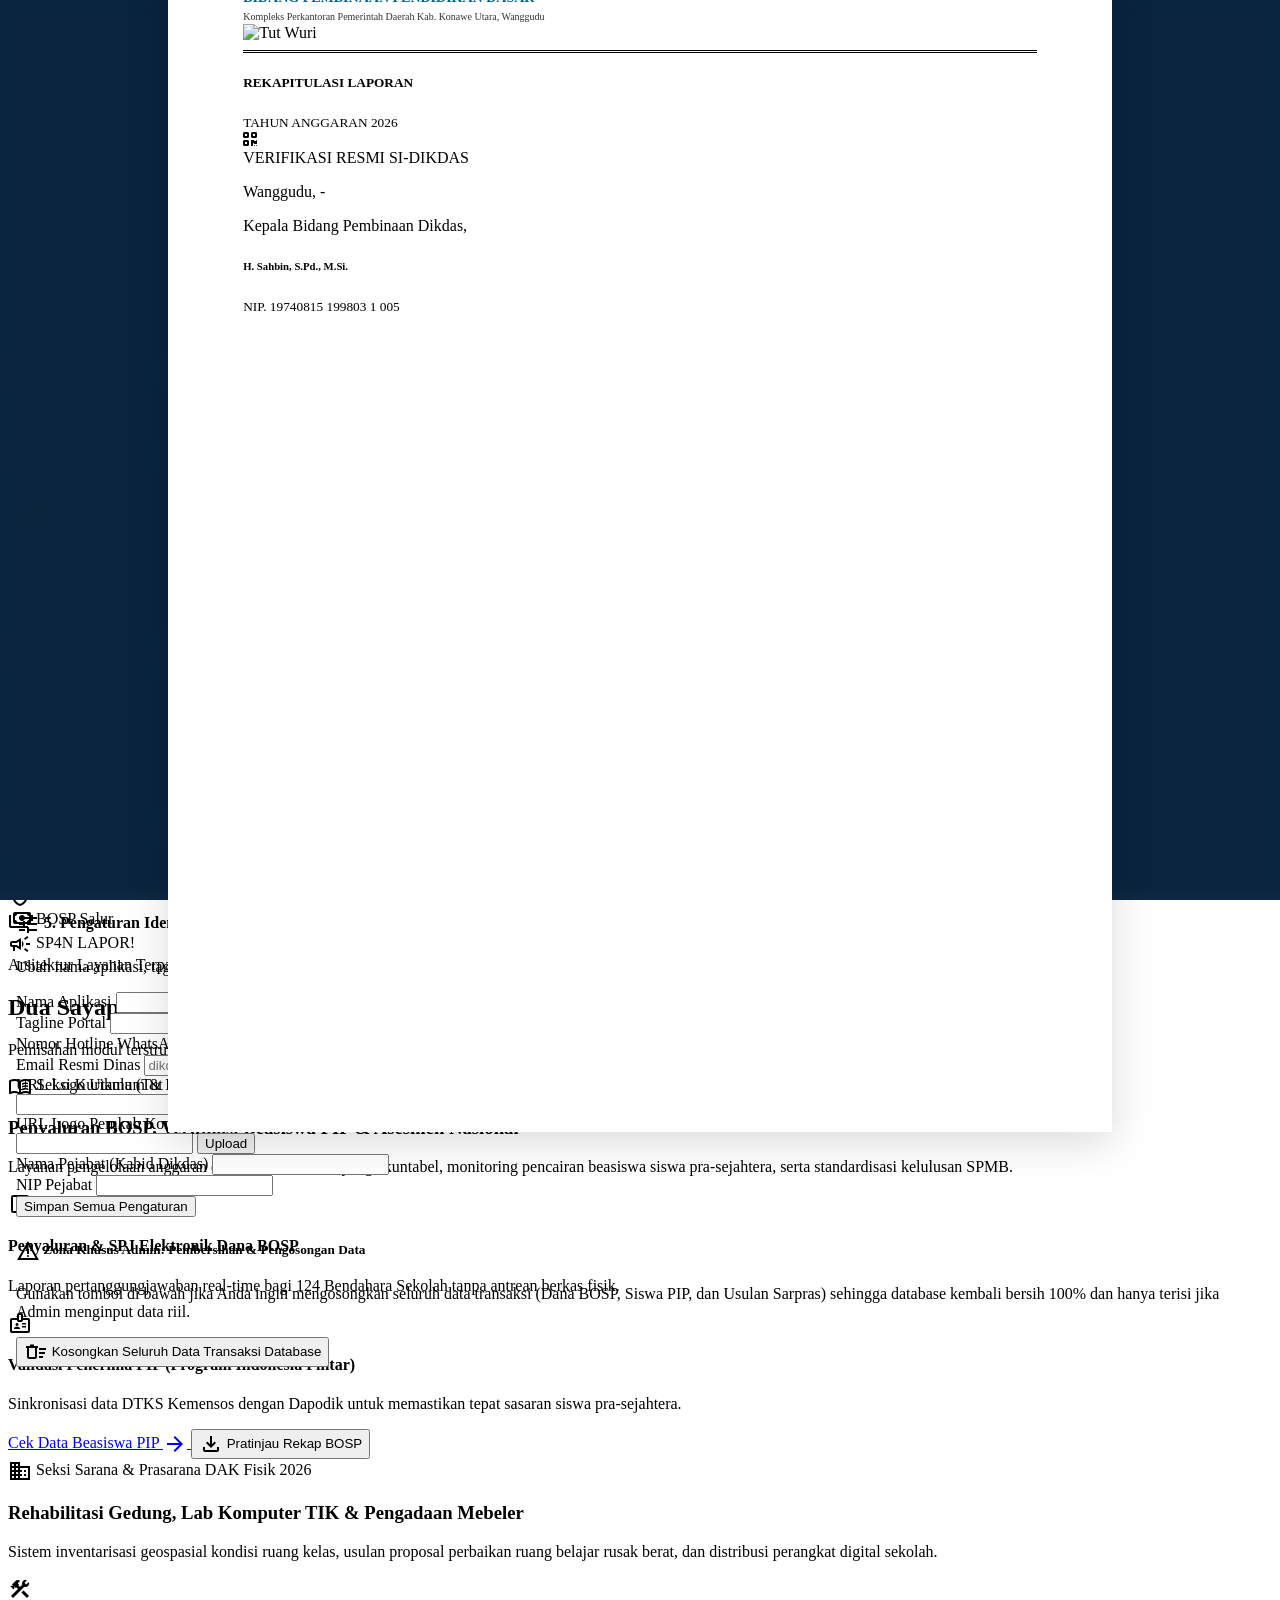
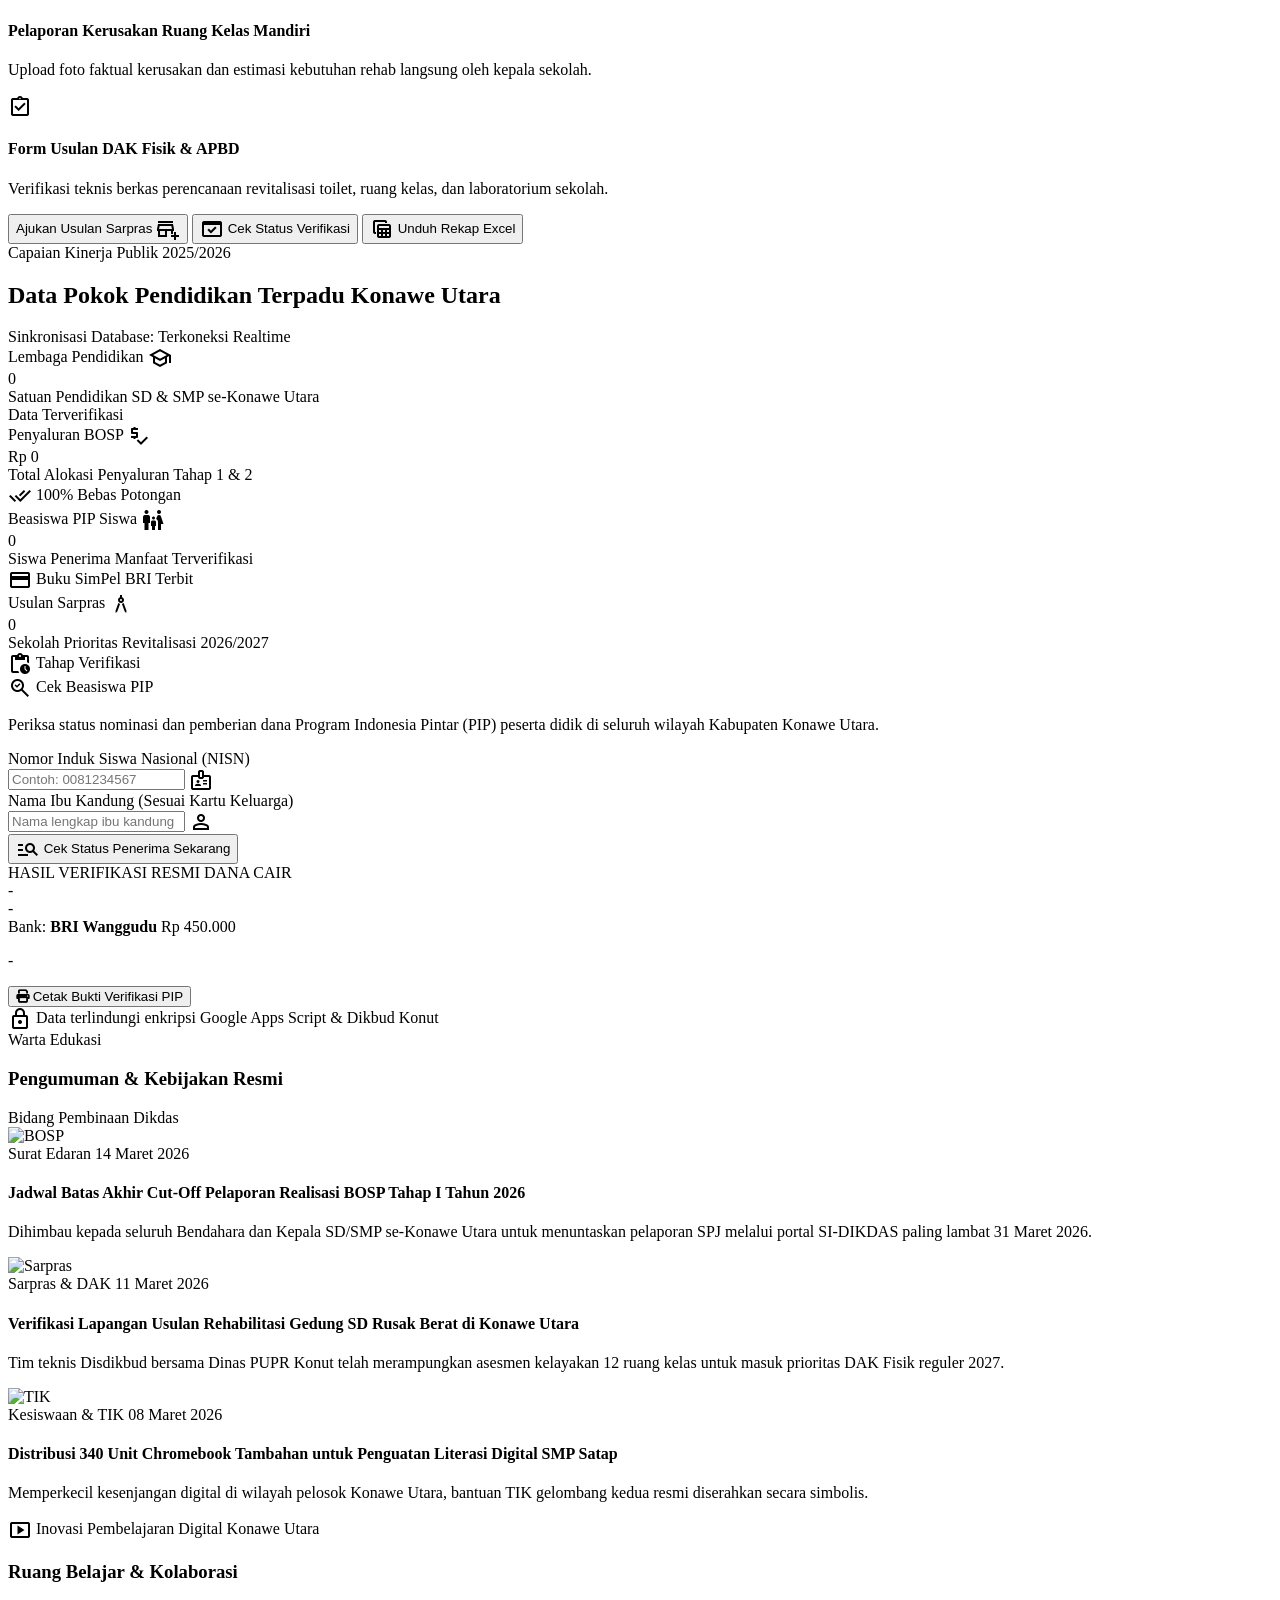
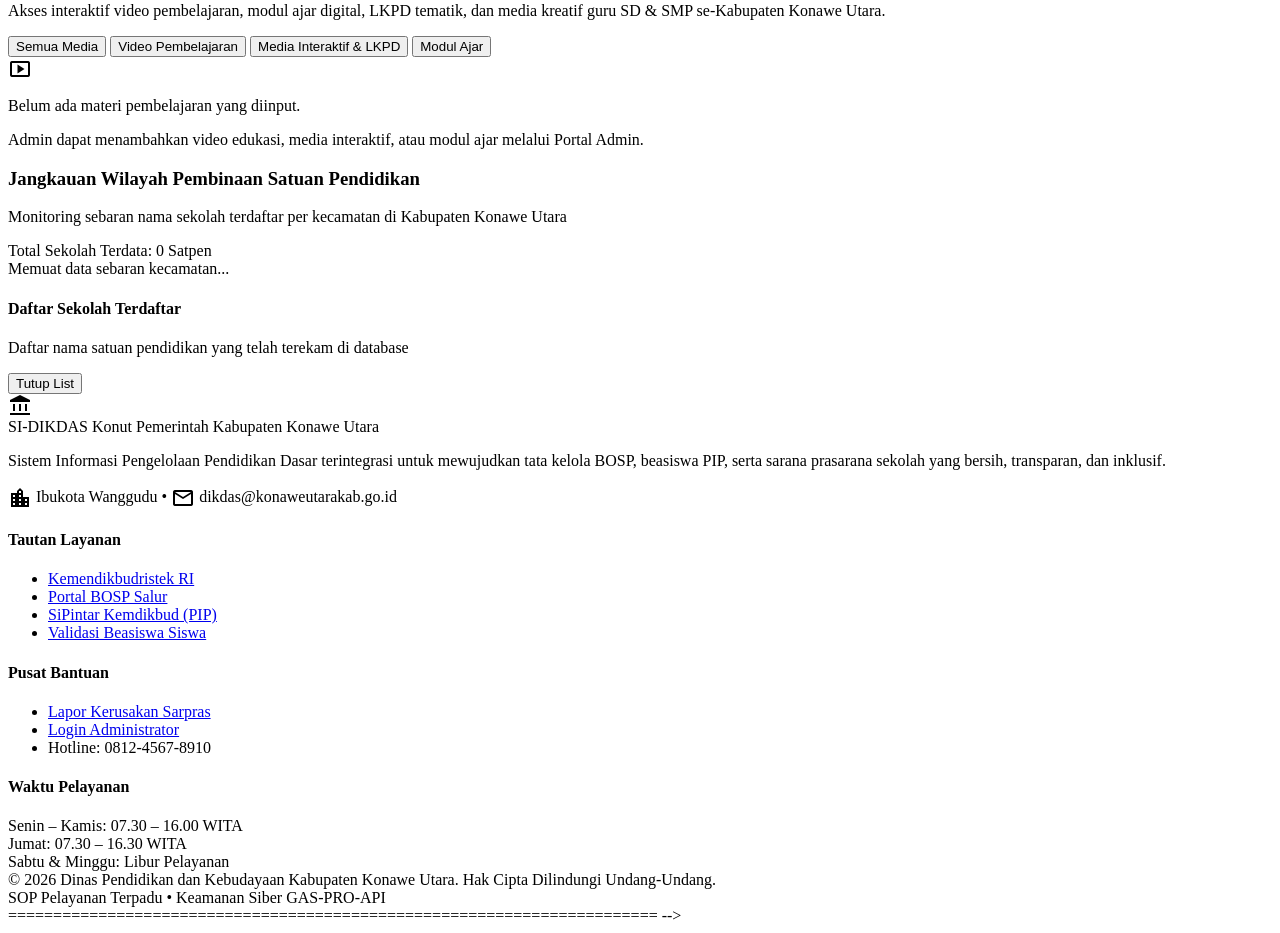
==== commit e255ea8d: "feat: perjelas menu navigasi Verifikasi Sarpras di header Panel Admin dgn tombol jump & badge count" ====
--- a/index.html
+++ b/index.html
@@ -973,40 +973,72 @@
         </div>
       </div>
 
-      <!-- Quick Action Toolbar (Satu Tampilan Tunggal Terpadu) -->
-      <div class="bg-slate-100 border-b border-slate-200 px-6 py-3 flex items-center justify-between gap-3 overflow-x-auto shrink-0">
+      <!-- Admin Navigasi Tab Menu (Satu Tampilan Terpadu dengan Navigasi Cepat) -->
+      <div class="bg-slate-200/90 border-b border-slate-300 px-6 py-2.5 flex items-center justify-between gap-3 overflow-x-auto shrink-0">
+        <div class="flex items-center gap-1.5 text-xs font-bold">
+          <span class="text-slate-500 uppercase tracking-wider text-[11px] mr-1 hidden lg:inline">Menu Navigasi:</span>
+          <button onclick="scrollToAdminSection('admin-section-analitik')" class="adm-menu-btn px-3 py-1.5 rounded-xl bg-white hover:bg-slate-50 text-slate-700 hover:text-primary transition-all border border-slate-300 shadow-sm flex items-center gap-1.5 whitespace-nowrap active:scale-95">
+            <span class="material-symbols-outlined text-[16px]">monitoring</span>
+            <span>1. Ringkasan</span>
+          </button>
+          <button onclick="scrollToAdminSection('admin-section-kurikulum')" class="adm-menu-btn px-3 py-1.5 rounded-xl bg-white hover:bg-slate-50 text-slate-700 hover:text-primary transition-all border border-slate-300 shadow-sm flex items-center gap-1.5 whitespace-nowrap active:scale-95">
+            <span class="material-symbols-outlined text-[16px]">menu_book</span>
+            <span>2. Kurikulum (BOSP/PIP)</span>
+          </button>
+          <button onclick="scrollToAdminSection('admin-section-sarpras')" class="adm-menu-btn px-4 py-1.5 rounded-xl bg-amber-500 hover:bg-amber-600 text-white font-extrabold transition-all border border-amber-600 shadow-md flex items-center gap-1.5 whitespace-nowrap active:scale-95 ring-2 ring-amber-300/60">
+            <span class="material-symbols-outlined text-[18px]">domain_verification</span>
+            <span>3. Menu Verifikasi Sarpras</span>
+            <span id="badgePendingSarprasCount" class="px-2 py-0.5 rounded-full bg-white text-amber-900 text-[10px] font-black shadow-sm ml-1">0</span>
+          </button>
+          <button onclick="scrollToAdminSection('admin-section-ruang-belajar')" class="adm-menu-btn px-3 py-1.5 rounded-xl bg-white hover:bg-slate-50 text-slate-700 hover:text-indigo-600 transition-all border border-slate-300 shadow-sm flex items-center gap-1.5 whitespace-nowrap active:scale-95">
+            <span class="material-symbols-outlined text-[16px]">smart_display</span>
+            <span>4. Ruang Belajar</span>
+          </button>
+          <button onclick="scrollToAdminSection('admin-section-pengaturan')" class="adm-menu-btn px-3 py-1.5 rounded-xl bg-white hover:bg-slate-50 text-slate-700 hover:text-primary transition-all border border-slate-300 shadow-sm flex items-center gap-1.5 whitespace-nowrap active:scale-95">
+            <span class="material-symbols-outlined text-[16px]">settings</span>
+            <span>5. Pengaturan &amp; Logo</span>
+          </button>
+        </div>
+
+        <div class="flex items-center gap-1.5">
+          <button onclick="openModal('modalAddSarpras')" class="px-3.5 py-1.5 bg-amber-600 hover:bg-amber-700 text-white rounded-xl text-xs font-bold shadow-sm flex items-center gap-1 whitespace-nowrap active:scale-95">
+            <span class="material-symbols-outlined text-[16px]">domain_add</span>
+            <span>+ Input Sarpras</span>
+          </button>
+        </div>
+      </div>
+
+      <!-- Quick Action Toolbar (Input Manual Cepat) -->
+      <div class="bg-slate-100 border-b border-slate-200 px-6 py-2 flex items-center justify-between gap-2 overflow-x-auto shrink-0 text-xs">
         <div class="flex items-center gap-2">
-          <span class="text-xs font-bold text-slate-500 uppercase tracking-wider mr-2 hidden sm:inline">Aksi Cepat Admin:</span>
-          <button onclick="openModal('modalAddBosp')" class="px-3.5 py-2 bg-primary hover:bg-primary-container text-white rounded-xl text-xs font-bold shadow-sm flex items-center gap-1.5 whitespace-nowrap">
-            <span class="material-symbols-outlined text-[16px]">add_circle</span>
-            <span>+ Input BOSP (Kurikulum)</span>
+          <span class="text-slate-400 font-semibold text-[11px] hidden sm:inline">Input Data Cepat:</span>
+          <button onclick="openModal('modalAddBosp')" class="px-2.5 py-1 bg-white hover:bg-blue-50 text-primary border border-primary/30 rounded-lg text-xs font-bold transition-all flex items-center gap-1 whitespace-nowrap">
+            <span class="material-symbols-outlined text-[14px]">add_circle</span>
+            <span>+ BOSP</span>
           </button>
-          <button onclick="openModal('modalAddPip')" class="px-3.5 py-2 bg-sky-700 hover:bg-sky-800 text-white rounded-xl text-xs font-bold shadow-sm flex items-center gap-1.5 whitespace-nowrap">
-            <span class="material-symbols-outlined text-[16px]">school</span>
-            <span>+ Input PIP (Kurikulum)</span>
+          <button onclick="openModal('modalAddPip')" class="px-2.5 py-1 bg-white hover:bg-sky-50 text-sky-800 border border-sky-300 rounded-lg text-xs font-bold transition-all flex items-center gap-1 whitespace-nowrap">
+            <span class="material-symbols-outlined text-[14px]">school</span>
+            <span>+ PIP</span>
           </button>
-          <button onclick="openModal('modalAddSarpras')" class="px-3.5 py-2 bg-amber-600 hover:bg-amber-700 text-white rounded-xl text-xs font-bold shadow-sm flex items-center gap-1.5 whitespace-nowrap">
-            <span class="material-symbols-outlined text-[16px]">domain_add</span>
-            <span>+ Input Sarpras (Sarpras)</span>
+          <button onclick="openModal('modalAddSarpras')" class="px-2.5 py-1 bg-amber-50 hover:bg-amber-100 text-amber-900 border border-amber-300 rounded-lg text-xs font-bold transition-all flex items-center gap-1 whitespace-nowrap">
+            <span class="material-symbols-outlined text-[14px]">domain_add</span>
+            <span>+ Sarpras</span>
           </button>
-          <button onclick="openModal('modalAddRuangBelajar')" class="px-3.5 py-2 bg-indigo-600 hover:bg-indigo-700 text-white rounded-xl text-xs font-bold shadow-sm flex items-center gap-1.5 whitespace-nowrap">
-            <span class="material-symbols-outlined text-[16px]">play_lesson</span>
-            <span>+ Input Ruang Belajar</span>
+          <button onclick="openModal('modalAddRuangBelajar')" class="px-2.5 py-1 bg-white hover:bg-indigo-50 text-indigo-700 border border-indigo-300 rounded-lg text-xs font-bold transition-all flex items-center gap-1 whitespace-nowrap">
+            <span class="material-symbols-outlined text-[14px]">play_lesson</span>
+            <span>+ Ruang Belajar</span>
           </button>
         </div>
-        <div class="flex items-center gap-2">
-          <a href="#admin-section-pengaturan" class="px-3 py-2 bg-white hover:bg-slate-200 text-slate-700 border border-slate-300 rounded-xl text-xs font-bold shadow-sm flex items-center gap-1 whitespace-nowrap">
-            <span class="material-symbols-outlined text-[16px]">settings</span>
-            <span>Pengaturan &amp; Logo</span>
-          </a>
+        <div class="text-[11px] text-slate-500 font-medium hidden md:inline">
+          Data tersinkronisasi langsung dengan database Google Sheets
         </div>
       </div>
 
       <!-- Tab Contents Area: SATU TAMPILAN TUNGGAL ALL-IN-ONE -->
-      <div class="flex-1 overflow-y-auto p-6 bg-slate-50 space-y-8">
+      <div id="adminPanelScrollContainer" class="flex-1 overflow-y-auto p-6 bg-slate-50 space-y-8 scroll-smooth">
         
         <!-- BAGIAN 1: GRAFIK & ANALITIK TERPADU -->
-        <div class="space-y-4">
+        <div id="admin-section-analitik" class="space-y-4 scroll-mt-4">
           <div class="flex items-center justify-between">
             <h4 class="font-extrabold text-slate-900 text-sm flex items-center gap-2">
               <span class="material-symbols-outlined text-primary text-[20px]">monitoring</span>
@@ -1030,7 +1062,7 @@
         </div>
 
         <!-- BAGIAN 2: SEKSI KURIKULUM (DANA BOSP & BEASISWA PIP) -->
-        <div class="space-y-6 pt-4 border-t border-slate-200">
+        <div id="admin-section-kurikulum" class="space-y-6 pt-4 border-t border-slate-200 scroll-mt-4">
           <div class="flex items-center justify-between">
             <div>
               <h4 class="font-extrabold text-slate-900 text-sm flex items-center gap-2">
@@ -1122,22 +1154,28 @@
           </div>
         </div>
 
-        <!-- BAGIAN 3: SEKSI SARPRAS (USULAN & KONDISI FISIK SEKOLAH) -->
-        <div class="space-y-4 pt-4 border-t border-slate-200">
-          <div class="flex flex-col sm:flex-row items-start sm:items-center justify-between gap-3 bg-white p-4 rounded-2xl border border-slate-200">
+        <!-- BAGIAN 3: MENU VERIFIKASI SARPRAS & REKOMENDASI KERUSAKAN SEKOLAH -->
+        <div id="admin-section-sarpras" class="space-y-4 pt-4 border-t border-slate-200 scroll-mt-4">
+          <div class="flex flex-col sm:flex-row items-start sm:items-center justify-between gap-3 bg-gradient-to-r from-amber-50 via-amber-100/50 to-white p-5 rounded-3xl border-2 border-amber-300 shadow-sm">
             <div>
-              <h4 class="font-extrabold text-slate-900 text-sm flex items-center gap-2">
-                <span class="material-symbols-outlined text-amber-600 text-[20px]">domain</span>
-                <span>3. Layanan Seksi Sarpras: Inventaris &amp; Usulan Kerusakan Sekolah</span>
+              <div class="inline-flex items-center gap-1 px-2.5 py-0.5 rounded-full bg-amber-500 text-white text-[10px] font-bold mb-1 shadow-sm">
+                <span class="material-symbols-outlined text-[13px]">verified</span>
+                <span>SEKSI SARANA &amp; PRASARANA</span>
+              </div>
+              <h4 class="font-extrabold text-slate-900 text-base sm:text-lg flex items-center gap-2">
+                <span class="material-symbols-outlined text-amber-600 text-[26px]">domain_verification</span>
+                <span>3. Menu Verifikasi Sarpras &amp; Usulan Sekolah</span>
               </h4>
-              <p class="text-xs text-slate-500 mt-0.5">Input manual kondisi ruang kelas, evaluasi kerusakan, dan rekomendasi DAK/APBD</p>
-            </div>
-            <div class="flex items-center gap-2">
-              <button onclick="exportSarprasToExcel()" class="px-3 py-1.5 bg-emerald-600 hover:bg-emerald-700 text-white rounded-xl text-xs font-bold shadow-sm">
-                <i class="fa-solid fa-file-excel me-1"></i> Excel
+              <p class="text-xs text-slate-600 mt-0.5">Tinjau usulan kondisi kerusakan ruang kelas. Klik tombol <b>Berkas Diterima</b> atau <b>Berkas Ditolak</b> untuk verifikasi usulan.</p>
+            </div>
+            <div class="flex items-center gap-2 shrink-0">
+              <button onclick="exportSarprasToExcel()" class="px-3.5 py-2 bg-emerald-600 hover:bg-emerald-700 text-white rounded-xl text-xs font-bold shadow-sm flex items-center gap-1.5 transition-all">
+                <i class="fa-solid fa-file-excel"></i>
+                <span>Excel</span>
               </button>
-              <button onclick="openModal('modalAddSarpras')" class="px-3 py-1.5 bg-amber-600 hover:bg-amber-700 text-white rounded-xl text-xs font-bold shadow-sm">
-                + Input Sarpras Manual
+              <button onclick="openModal('modalAddSarpras')" class="px-3.5 py-2 bg-amber-600 hover:bg-amber-700 text-white rounded-xl text-xs font-bold shadow-sm flex items-center gap-1.5 transition-all active:scale-95">
+                <span class="material-symbols-outlined text-[16px]">domain_add</span>
+                <span>+ Input Sarpras Manual</span>
               </button>
             </div>
           </div>
@@ -1164,7 +1202,7 @@
         </div>
 
         <!-- BAGIAN 4: RUANG BELAJAR & KOLABORASI (VIDEO & MEDIA PEMBELAJARAN) -->
-        <div class="space-y-4 pt-4 border-t border-slate-200">
+        <div id="admin-section-ruang-belajar" class="space-y-4 pt-4 border-t border-slate-200 scroll-mt-4">
           <div class="flex flex-col sm:flex-row items-start sm:items-center justify-between gap-3 bg-white p-4 rounded-2xl border border-slate-200">
             <div>
               <h4 class="font-extrabold text-slate-900 text-sm flex items-center gap-2">
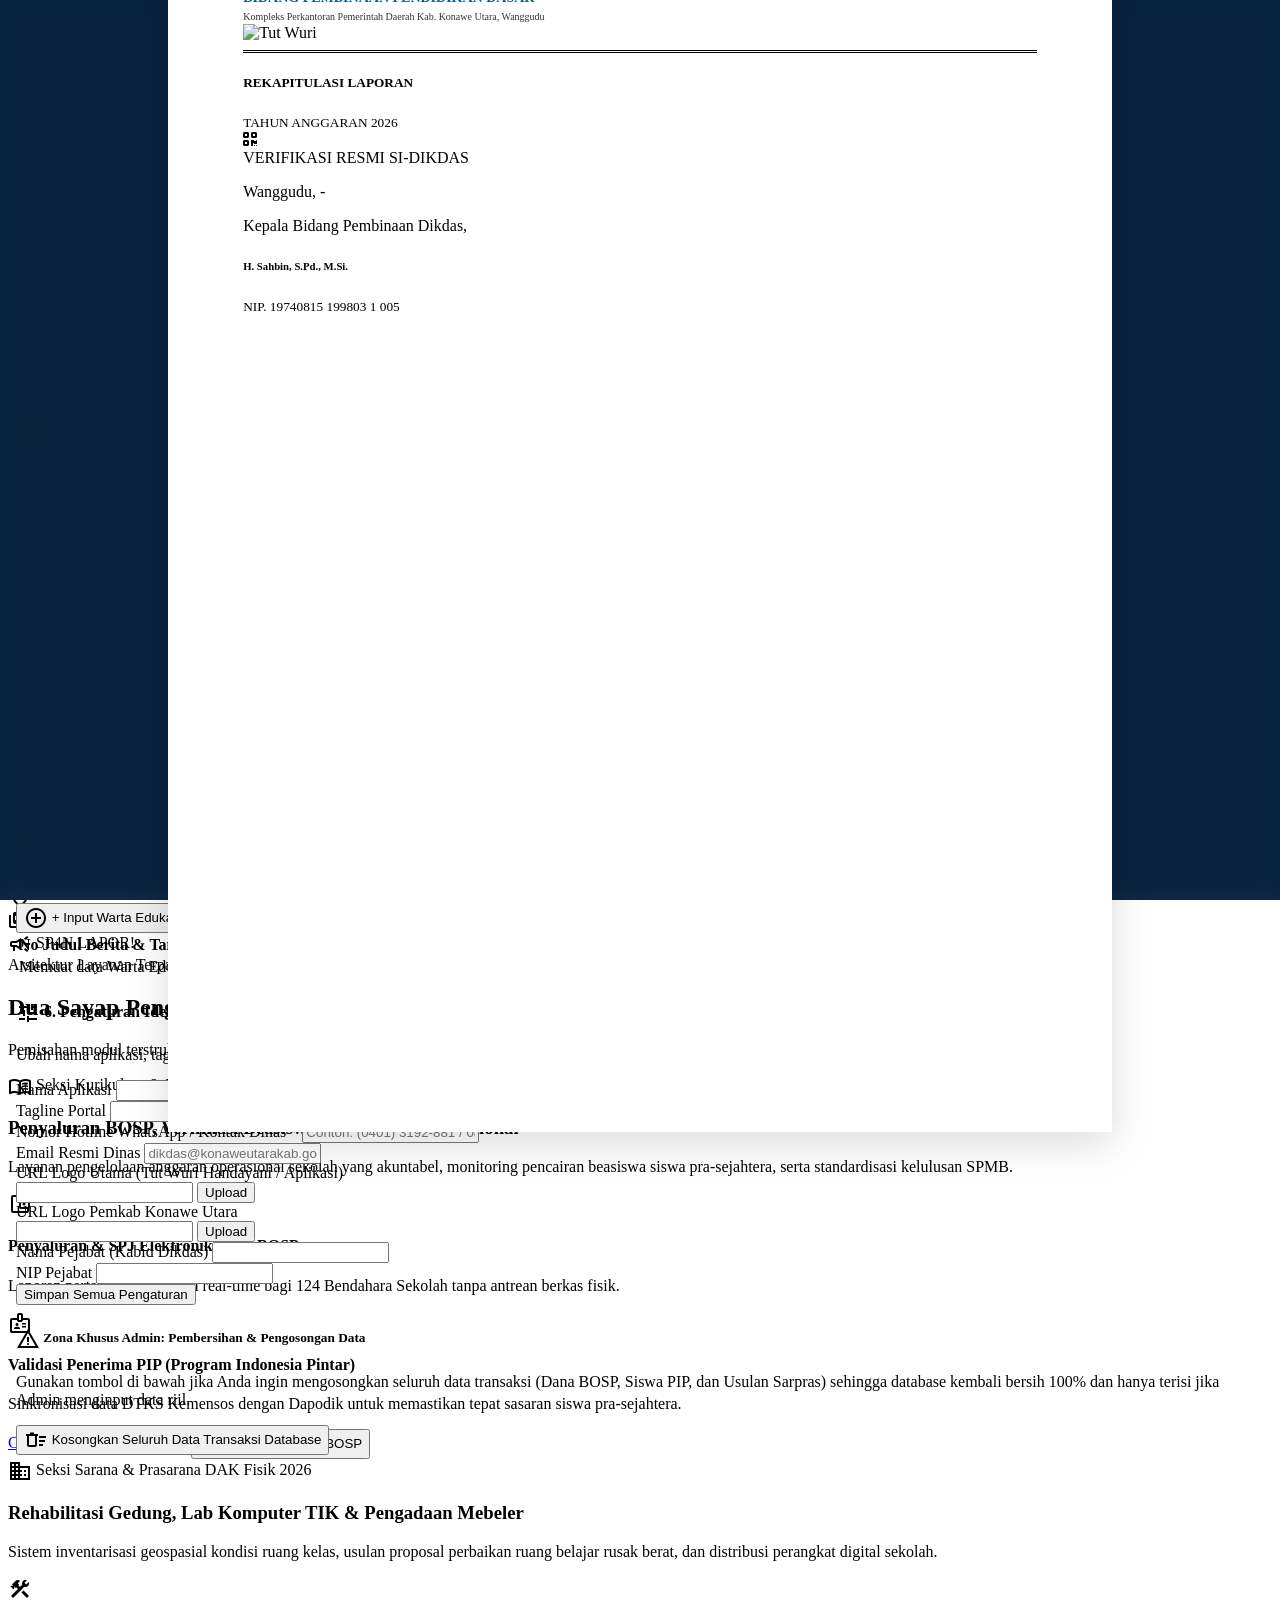
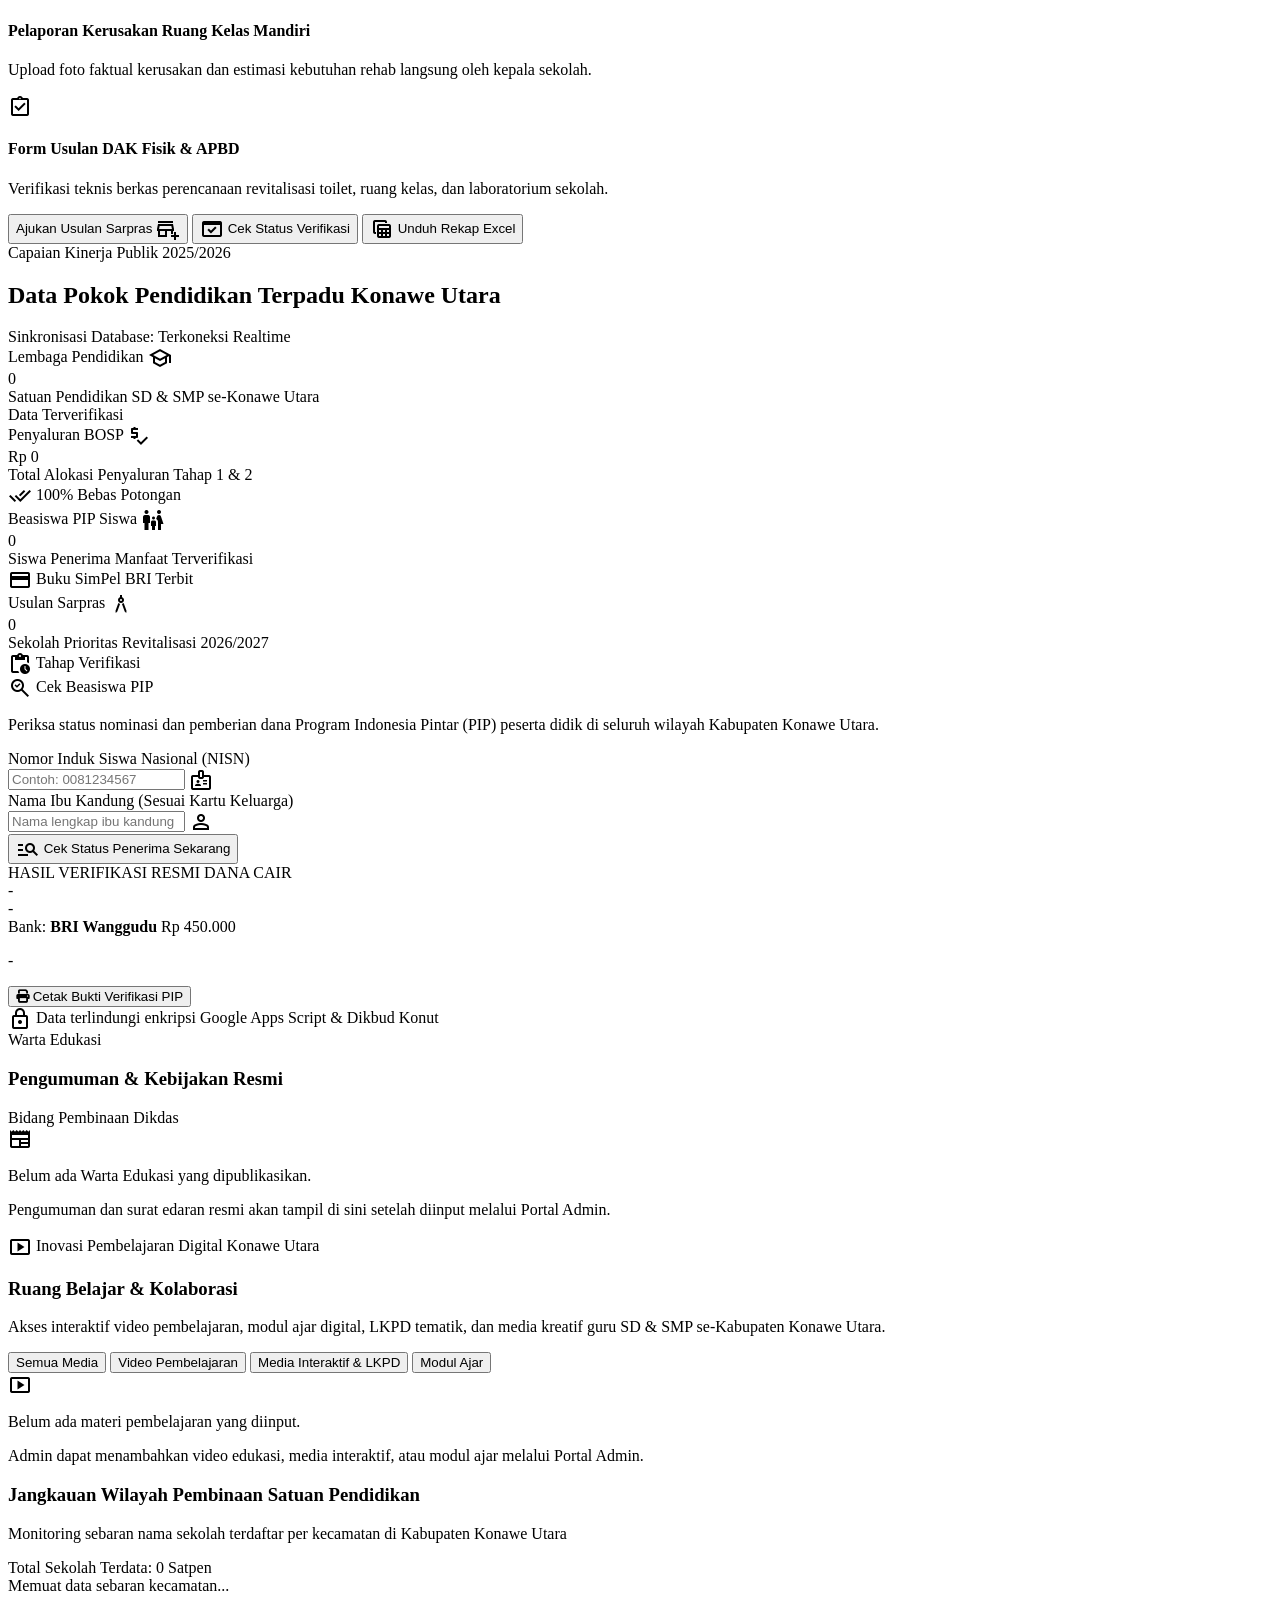
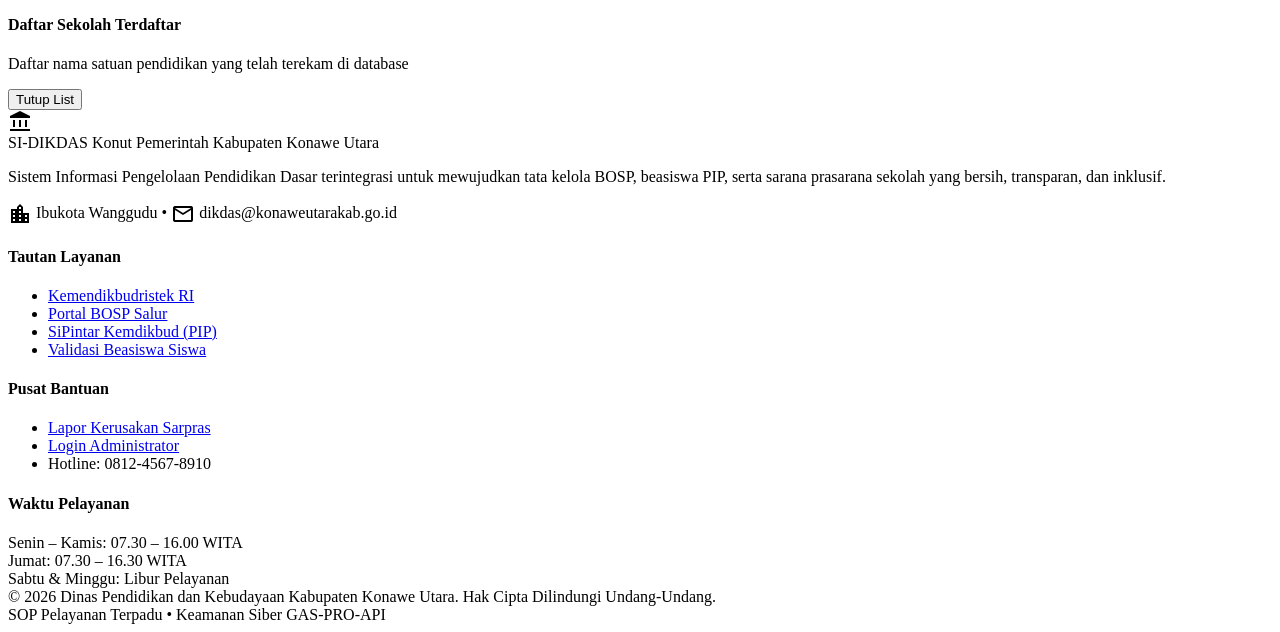
==== commit b839f511: "feat: integrasikan Warta Edukasi dinamis dgn TB_Pengumuman, form input di Panel Admin, dan tabel kel" ====
--- a/index.html
+++ b/index.html
@@ -594,63 +594,11 @@
             <span class="text-xs font-semibold text-slate-400">Bidang Pembinaan Dikdas</span>
           </div>
 
-          <div class="space-y-4">
-            <!-- News 1 -->
-            <article class="bg-white p-5 rounded-2xl border border-slate-200 shadow-sm hover:shadow-md transition-all flex flex-col sm:flex-row gap-5 items-start sm:items-center">
-              <div class="w-full sm:w-28 h-24 rounded-xl overflow-hidden bg-slate-100 shrink-0">
-                <img class="w-full h-full object-cover" src="https://images.unsplash.com/photo-1517245386807-bb43f82c33c4?w=400&q=80" alt="BOSP">
-              </div>
-              <div class="flex-1">
-                <div class="flex items-center gap-2 text-[11px] text-slate-400 font-medium mb-1.5">
-                  <span class="px-2 py-0.5 rounded bg-blue-100 text-primary font-bold">Surat Edaran</span>
-                  <span>14 Maret 2026</span>
-                </div>
-                <h4 class="text-sm font-bold text-slate-900 mb-1 hover:text-primary transition-colors cursor-pointer">
-                  Jadwal Batas Akhir Cut-Off Pelaporan Realisasi BOSP Tahap I Tahun 2026
-                </h4>
-                <p class="text-xs text-slate-500 line-clamp-2">
-                  Dihimbau kepada seluruh Bendahara dan Kepala SD/SMP se-Konawe Utara untuk menuntaskan pelaporan SPJ melalui portal SI-DIKDAS paling lambat 31 Maret 2026.
-                </p>
-              </div>
-            </article>
-
-            <!-- News 2 -->
-            <article class="bg-white p-5 rounded-2xl border border-slate-200 shadow-sm hover:shadow-md transition-all flex flex-col sm:flex-row gap-5 items-start sm:items-center">
-              <div class="w-full sm:w-28 h-24 rounded-xl overflow-hidden bg-slate-100 shrink-0">
-                <img class="w-full h-full object-cover" src="https://images.unsplash.com/photo-1580582932707-520aed937b7b?w=400&q=80" alt="Sarpras">
-              </div>
-              <div class="flex-1">
-                <div class="flex items-center gap-2 text-[11px] text-slate-400 font-medium mb-1.5">
-                  <span class="px-2 py-0.5 rounded bg-amber-100 text-amber-800 font-bold">Sarpras &amp; DAK</span>
-                  <span>11 Maret 2026</span>
-                </div>
-                <h4 class="text-sm font-bold text-slate-900 mb-1 hover:text-primary transition-colors cursor-pointer">
-                  Verifikasi Lapangan Usulan Rehabilitasi Gedung SD Rusak Berat di Konawe Utara
-                </h4>
-                <p class="text-xs text-slate-500 line-clamp-2">
-                  Tim teknis Disdikbud bersama Dinas PUPR Konut telah merampungkan asesmen kelayakan 12 ruang kelas untuk masuk prioritas DAK Fisik reguler 2027.
-                </p>
-              </div>
-            </article>
-
-            <!-- News 3 -->
-            <article class="bg-white p-5 rounded-2xl border border-slate-200 shadow-sm hover:shadow-md transition-all flex flex-col sm:flex-row gap-5 items-start sm:items-center">
-              <div class="w-full sm:w-28 h-24 rounded-xl overflow-hidden bg-slate-100 shrink-0">
-                <img class="w-full h-full object-cover" src="https://images.unsplash.com/photo-1509062522246-3755977927d7?w=400&q=80" alt="TIK">
-              </div>
-              <div class="flex-1">
-                <div class="flex items-center gap-2 text-[11px] text-slate-400 font-medium mb-1.5">
-                  <span class="px-2 py-0.5 rounded bg-emerald-100 text-emerald-800 font-bold">Kesiswaan &amp; TIK</span>
-                  <span>08 Maret 2026</span>
-                </div>
-                <h4 class="text-sm font-bold text-slate-900 mb-1 hover:text-primary transition-colors cursor-pointer">
-                  Distribusi 340 Unit Chromebook Tambahan untuk Penguatan Literasi Digital SMP Satap
-                </h4>
-                <p class="text-xs text-slate-500 line-clamp-2">
-                  Memperkecil kesenjangan digital di wilayah pelosok Konawe Utara, bantuan TIK gelombang kedua resmi diserahkan secara simbolis.
-                </p>
-              </div>
-            </article>
+          <!-- Dynamic Container for News Articles -->
+          <div id="containerNewsList" class="space-y-4">
+            <div class="p-6 bg-white rounded-2xl border border-slate-200 text-center text-xs text-slate-400">
+              Memuat Warta Edukasi...
+            </div>
           </div>
         </div>
 
@@ -994,9 +942,13 @@
             <span class="material-symbols-outlined text-[16px]">smart_display</span>
             <span>4. Ruang Belajar</span>
           </button>
+          <button onclick="scrollToAdminSection('admin-section-berita')" class="adm-menu-btn px-3 py-1.5 rounded-xl bg-white hover:bg-slate-50 text-slate-700 hover:text-emerald-700 transition-all border border-slate-300 shadow-sm flex items-center gap-1.5 whitespace-nowrap active:scale-95">
+            <span class="material-symbols-outlined text-[16px]">newspaper</span>
+            <span>5. Warta Edukasi</span>
+          </button>
           <button onclick="scrollToAdminSection('admin-section-pengaturan')" class="adm-menu-btn px-3 py-1.5 rounded-xl bg-white hover:bg-slate-50 text-slate-700 hover:text-primary transition-all border border-slate-300 shadow-sm flex items-center gap-1.5 whitespace-nowrap active:scale-95">
             <span class="material-symbols-outlined text-[16px]">settings</span>
-            <span>5. Pengaturan &amp; Logo</span>
+            <span>6. Pengaturan &amp; Logo</span>
           </button>
         </div>
 
@@ -1028,6 +980,10 @@
             <span class="material-symbols-outlined text-[14px]">play_lesson</span>
             <span>+ Ruang Belajar</span>
           </button>
+          <button onclick="openModal('modalAddNews')" class="px-2.5 py-1 bg-white hover:bg-emerald-50 text-emerald-800 border border-emerald-300 rounded-lg text-xs font-bold transition-all flex items-center gap-1 whitespace-nowrap">
+            <span class="material-symbols-outlined text-[14px]">post_add</span>
+            <span>+ Warta Edukasi</span>
+          </button>
         </div>
         <div class="text-[11px] text-slate-500 font-medium hidden md:inline">
           Data tersinkronisasi langsung dengan database Google Sheets
@@ -1239,12 +1195,49 @@
           </div>
         </div>
 
-        <!-- BAGIAN 5: PENGATURAN IDENTITAS INSTANSI & GANTI LOGO -->
-        <div id="admin-section-pengaturan" class="pt-4 border-t border-slate-200">
+        <!-- BAGIAN 5: LAYANAN WARTA EDUKASI & PENGUMUMAN RESMI DINAS -->
+        <div id="admin-section-berita" class="space-y-4 pt-4 border-t border-slate-200 scroll-mt-4">
+          <div class="flex flex-col sm:flex-row items-start sm:items-center justify-between gap-3 bg-white p-4 rounded-2xl border border-slate-200">
+            <div>
+              <h4 class="font-extrabold text-slate-900 text-sm flex items-center gap-2">
+                <span class="material-symbols-outlined text-emerald-600 text-[20px]">newspaper</span>
+                <span>5. Layanan Warta Edukasi &amp; Pengumuman Resmi Dinas</span>
+              </h4>
+              <p class="text-xs text-slate-500 mt-0.5">Kelola surat edaran, berita kegiatan, dan pengumuman resmi yang tampil di halaman depan portal</p>
+            </div>
+            <div class="flex items-center gap-2">
+              <button onclick="openModal('modalAddNews')" class="px-3.5 py-2 bg-emerald-600 hover:bg-emerald-700 text-white rounded-xl text-xs font-bold shadow-sm flex items-center gap-1.5 whitespace-nowrap active:scale-95">
+                <span class="material-symbols-outlined text-[16px]">add_circle</span>
+                <span>+ Input Warta Edukasi</span>
+              </button>
+            </div>
+          </div>
+
+          <div class="bg-white rounded-2xl border border-slate-200 overflow-x-auto shadow-sm">
+            <table class="w-full text-xs text-left">
+              <thead class="bg-slate-100 text-slate-700 font-bold uppercase text-[11px] border-b">
+                <tr>
+                  <th class="p-3 text-center">No</th>
+                  <th class="p-3">Judul Berita &amp; Tanggal</th>
+                  <th class="p-3">Kategori</th>
+                  <th class="p-3">Ringkasan Pengumuman</th>
+                  <th class="p-3 text-center">Foto / Dokumen</th>
+                  <th class="p-3 text-center">Aksi</th>
+                </tr>
+              </thead>
+              <tbody id="tbodyAdminNews">
+                <tr><td colspan="6" class="text-center py-4 text-slate-400">Memuat data Warta Edukasi...</td></tr>
+              </tbody>
+            </table>
+          </div>
+        </div>
+
+        <!-- BAGIAN 6: PENGATURAN IDENTITAS INSTANSI & GANTI LOGO -->
+        <div id="admin-section-pengaturan" class="pt-4 border-t border-slate-200 scroll-mt-4">
           <div class="bg-white p-6 rounded-2xl border border-slate-200 shadow-sm max-w-3xl mx-auto">
             <h4 class="font-extrabold text-slate-900 text-sm mb-1 flex items-center gap-2">
               <span class="material-symbols-outlined text-primary text-[20px]">tune</span>
-              <span>5. Pengaturan Identitas Instansi, Hotline &amp; Ganti Logo Dinamis</span>
+              <span>6. Pengaturan Identitas Instansi, Hotline &amp; Ganti Logo Dinamis</span>
             </h4>
             <p class="text-xs text-slate-500 mb-4">Ubah nama aplikasi, tagline dinas, hotline WhatsApp resmi, pejabat penandatangan, atau ganti logo secara langsung.</p>
             
@@ -1733,6 +1726,72 @@
       </div>
     </div>
   </div>
+
+  <!-- ========================================================================
+       MODAL: INPUT DATA WARTA EDUKASI (ADMIN)
+       ======================================================================== -->
+  <div id="modalAddNews" class="modal-overlay hidden">
+    <div class="bg-white rounded-3xl max-w-lg w-full max-h-[90vh] overflow-y-auto p-6 shadow-2xl relative">
+      <button onclick="closeModal('modalAddNews')" class="absolute top-6 right-6 text-slate-400 hover:text-slate-700">
+        <span class="material-symbols-outlined text-2xl">close</span>
+      </button>
+
+      <div class="flex items-center gap-2.5 mb-1">
+        <div class="p-2 rounded-xl bg-emerald-50 text-emerald-700">
+          <span class="material-symbols-outlined text-[20px]">newspaper</span>
+        </div>
+        <h4 class="font-bold text-slate-900 text-sm">Input Warta Edukasi &amp; Pengumuman Dinas</h4>
+      </div>
+      <p class="text-xs text-slate-500 mb-4">Publikasikan surat edaran, rilis berita kegiatan, atau pengumuman resmi ke portal publik.</p>
+
+      <form id="formAddNews" onsubmit="handleSaveNewsAdmin(event)" class="space-y-3 text-xs font-bold text-slate-700">
+        <div>
+          <label class="block mb-1">Judul Pengumuman / Berita *</label>
+          <input type="text" id="admNewsJudul" placeholder="Contoh: Jadwal Batas Akhir Cut-Off Pelaporan BOSP..." required class="w-full h-9 px-3 border rounded-lg text-xs font-normal">
+        </div>
+
+        <div class="grid grid-cols-2 gap-3">
+          <div>
+            <label class="block mb-1">Kategori Berita *</label>
+            <select id="admNewsKategori" required class="w-full h-9 px-3 border rounded-lg text-xs bg-white font-normal">
+              <option value="Surat Edaran">Surat Edaran</option>
+              <option value="Sarpras & DAK">Sarpras &amp; DAK</option>
+              <option value="Kesiswaan & TIK">Kesiswaan &amp; TIK</option>
+              <option value="Kurikulum & BOSP">Kurikulum &amp; BOSP</option>
+              <option value="Pengumuman">Pengumuman Umum</option>
+            </select>
+          </div>
+          <div>
+            <label class="block mb-1">Tanggal Rilis *</label>
+            <input type="date" id="admNewsTgl" required class="w-full h-9 px-3 border rounded-lg text-xs font-normal bg-white">
+          </div>
+        </div>
+
+        <div>
+          <label class="block mb-1">Ringkasan / Isi Pengumuman *</label>
+          <textarea id="admNewsIsi" rows="3" required placeholder="Tuliskan pokok pengumuman, himbauan, atau informasi penting untuk sekolah dan masyarakat..." class="w-full p-2.5 border rounded-lg text-xs font-normal"></textarea>
+        </div>
+
+        <div>
+          <label class="block mb-1">URL Foto Dokumentasi / Ilustrasi (Opsional)</label>
+          <input type="url" id="admNewsFoto" placeholder="https://images.unsplash.com/... atau link foto Google Drive" class="w-full h-9 px-3 border rounded-lg text-xs font-normal">
+        </div>
+
+        <div>
+          <label class="block mb-1">URL Tautan Dokumen PDF / Unduhan (Opsional)</label>
+          <input type="url" id="admNewsDoc" placeholder="https://drive.google.com/... (link unduh surat edaran PDF)" class="w-full h-9 px-3 border rounded-lg text-xs font-normal">
+        </div>
+
+        <div class="pt-3 flex gap-2">
+          <button type="button" onclick="closeModal('modalAddNews')" class="w-1/3 h-10 border rounded-xl hover:bg-slate-100 font-bold">Batal</button>
+          <button type="submit" id="btnSubmitNewsAdmin" class="w-2/3 h-10 bg-emerald-600 hover:bg-emerald-700 text-white font-bold rounded-xl shadow-md">Publikasikan Berita</button>
+        </div>
+      </form>
+    </div>
+  </div>
+
+  <!-- ========================================================================
+       MODAL: A4 PRINT & PDF PREVIEW (KOP RESMI & QR HMAC)
        ======================================================================== -->
   <div id="modalPdfPreview" class="modal-overlay hidden">
     <div class="bg-white rounded-3xl max-w-4xl w-full max-h-[92vh] overflow-y-auto p-6 shadow-2xl relative">
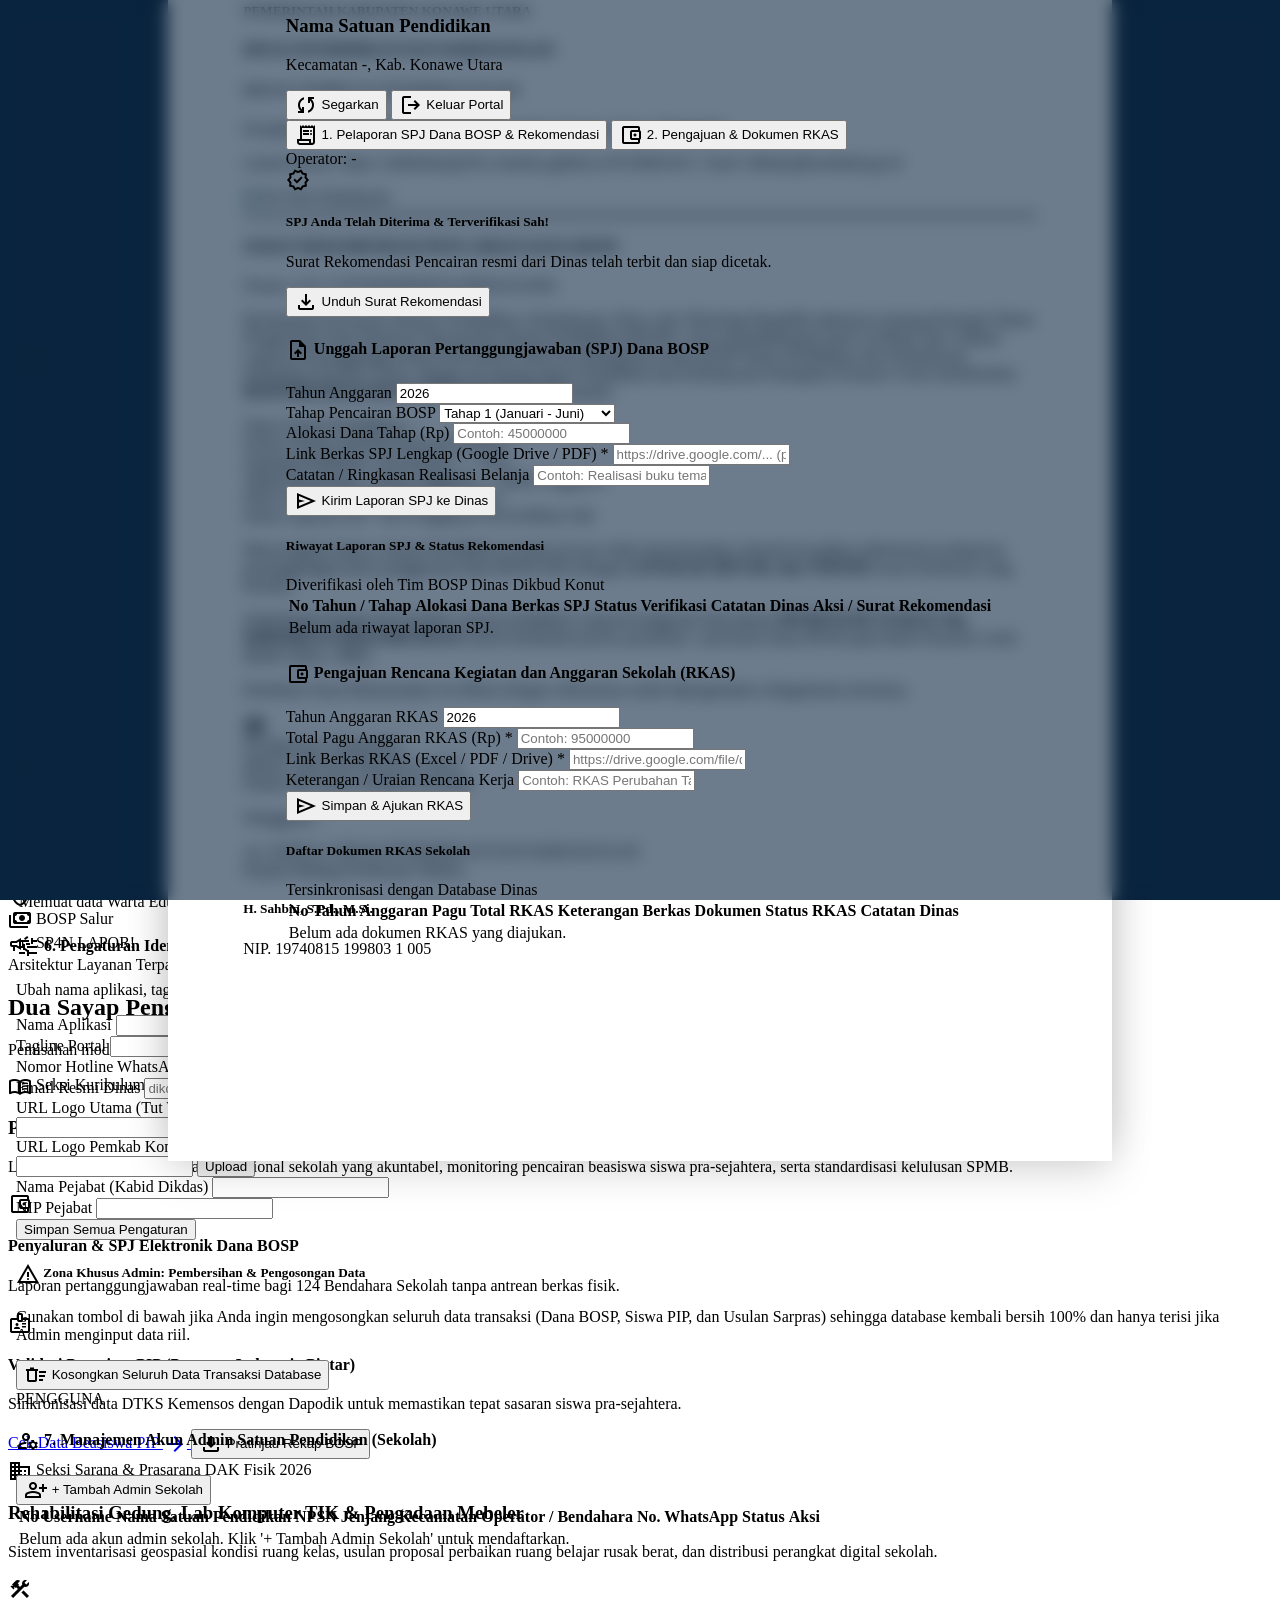
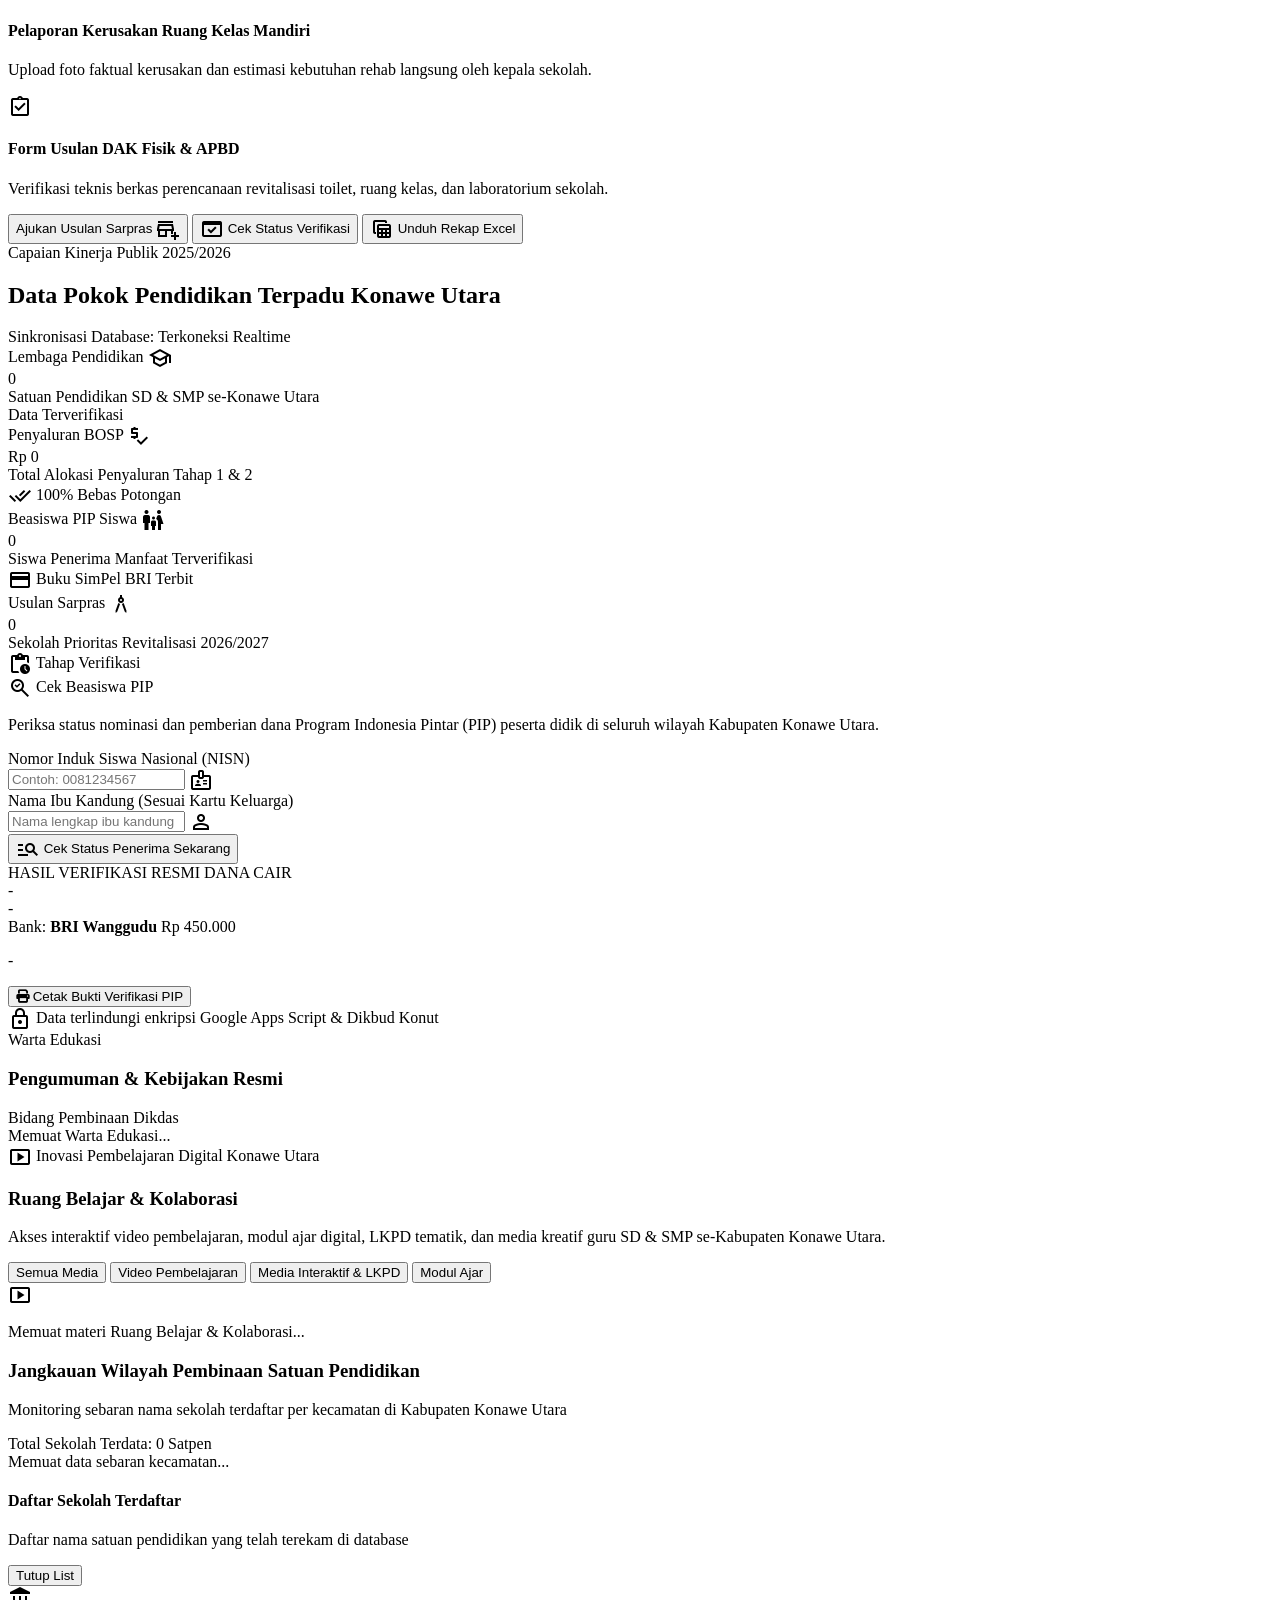
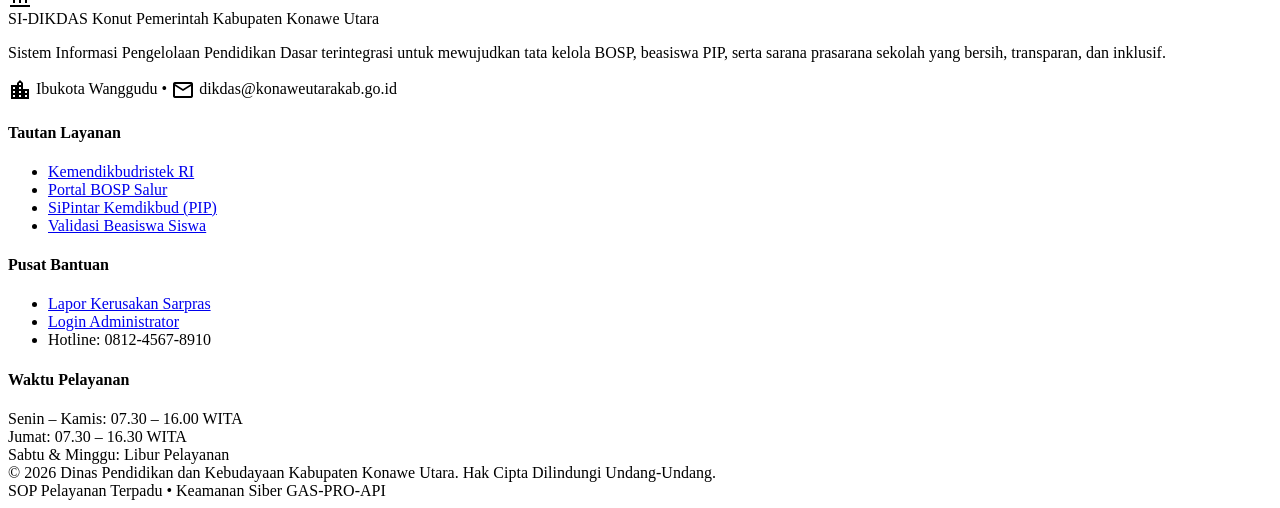
==== commit 8e59c2f8: "feat: optimasi tombol sarpras tunggal, verifikasi SPJ otomatis terbit surat rekomendasi pencairan BO" ====
--- a/index.html
+++ b/index.html
@@ -950,12 +950,16 @@
             <span class="material-symbols-outlined text-[16px]">settings</span>
             <span>6. Pengaturan &amp; Logo</span>
           </button>
+          <button onclick="scrollToAdminSection('admin-section-pengguna')" class="adm-menu-btn px-3 py-1.5 rounded-xl bg-white hover:bg-slate-50 text-slate-700 hover:text-purple-700 transition-all border border-slate-300 shadow-sm flex items-center gap-1.5 whitespace-nowrap active:scale-95">
+            <span class="material-symbols-outlined text-[16px]">manage_accounts</span>
+            <span>7. Manajemen Pengguna</span>
+          </button>
         </div>
 
         <div class="flex items-center gap-1.5">
-          <button onclick="openModal('modalAddSarpras')" class="px-3.5 py-1.5 bg-amber-600 hover:bg-amber-700 text-white rounded-xl text-xs font-bold shadow-sm flex items-center gap-1 whitespace-nowrap active:scale-95">
-            <span class="material-symbols-outlined text-[16px]">domain_add</span>
-            <span>+ Input Sarpras</span>
+          <button onclick="openModal('modalAddUser')" class="px-3.5 py-1.5 bg-purple-700 hover:bg-purple-800 text-white rounded-xl text-xs font-bold shadow-sm flex items-center gap-1 whitespace-nowrap active:scale-95">
+            <span class="material-symbols-outlined text-[16px]">person_add</span>
+            <span>+ Tambah Admin Sekolah</span>
           </button>
         </div>
       </div>
@@ -972,10 +976,6 @@
             <span class="material-symbols-outlined text-[14px]">school</span>
             <span>+ PIP</span>
           </button>
-          <button onclick="openModal('modalAddSarpras')" class="px-2.5 py-1 bg-amber-50 hover:bg-amber-100 text-amber-900 border border-amber-300 rounded-lg text-xs font-bold transition-all flex items-center gap-1 whitespace-nowrap">
-            <span class="material-symbols-outlined text-[14px]">domain_add</span>
-            <span>+ Sarpras</span>
-          </button>
           <button onclick="openModal('modalAddRuangBelajar')" class="px-2.5 py-1 bg-white hover:bg-indigo-50 text-indigo-700 border border-indigo-300 rounded-lg text-xs font-bold transition-all flex items-center gap-1 whitespace-nowrap">
             <span class="material-symbols-outlined text-[14px]">play_lesson</span>
             <span>+ Ruang Belajar</span>
@@ -1054,17 +1054,17 @@
                 <thead class="bg-slate-100 text-slate-700 font-bold uppercase text-[11px] border-b">
                   <tr>
                     <th class="p-3 text-center">No</th>
-                    <th class="p-3">NPSN</th>
-                    <th class="p-3">Nama Sekolah</th>
-                    <th class="p-3">Jenjang</th>
+                    <th class="p-3">Satuan Pendidikan</th>
                     <th class="p-3">Kecamatan</th>
-                    <th class="p-3">Alokasi Dana</th>
-                    <th class="p-3">Status Salur</th>
-                    <th class="p-3 text-center">Aksi</th>
+                    <th class="p-3">Tahap &amp; Alokasi</th>
+                    <th class="p-3">Berkas SPJ</th>
+                    <th class="p-3 text-center">Status Verifikasi SPJ</th>
+                    <th class="p-3 text-center">Surat Rekomendasi</th>
+                    <th class="p-3 text-center">Aksi Verifikasi Dinas</th>
                   </tr>
                 </thead>
                 <tbody id="tbodyAdminBosp">
-                  <tr><td colspan="8" class="text-center py-4 text-slate-400">Memuat data...</td></tr>
+                  <tr><td colspan="8" class="text-center py-4 text-slate-400">Memuat data BOSP &amp; SPJ...</td></tr>
                 </tbody>
               </table>
             </div>
@@ -1312,6 +1312,47 @@
           </div>
         </div>
 
+        <!-- BAGIAN 7: MANAJEMEN PENGGUNA (ADMIN SEKOLAH) -->
+        <div id="admin-section-pengguna" class="space-y-4 scroll-mt-4 pt-4 border-t border-slate-200">
+          <div class="flex flex-col sm:flex-row items-start sm:items-center justify-between gap-3 bg-white p-4 rounded-2xl border border-slate-200 shadow-sm">
+            <div class="flex items-center gap-2">
+              <span class="px-2.5 py-1 rounded-lg bg-purple-50 text-purple-700 font-extrabold text-xs">PENGGUNA</span>
+              <h4 class="font-extrabold text-slate-900 text-sm flex items-center gap-2">
+                <span class="material-symbols-outlined text-purple-700 text-[20px]">manage_accounts</span>
+                7. Manajemen Akun Admin Satuan Pendidikan (Sekolah)
+              </h4>
+            </div>
+            <div class="flex items-center gap-2">
+              <button onclick="openModal('modalAddUser')" class="px-3.5 py-2 bg-purple-700 hover:bg-purple-800 text-white rounded-xl text-xs font-bold shadow-sm flex items-center gap-1.5 whitespace-nowrap active:scale-95">
+                <span class="material-symbols-outlined text-[16px]">person_add</span>
+                <span>+ Tambah Admin Sekolah</span>
+              </button>
+            </div>
+          </div>
+
+          <div class="bg-white rounded-2xl border border-slate-200 overflow-x-auto shadow-sm">
+            <table class="w-full text-xs text-left">
+              <thead class="bg-slate-100 text-slate-700 font-bold uppercase text-[11px] border-b">
+                <tr>
+                  <th class="p-3 text-center">No</th>
+                  <th class="p-3">Username</th>
+                  <th class="p-3">Nama Satuan Pendidikan</th>
+                  <th class="p-3">NPSN</th>
+                  <th class="p-3">Jenjang</th>
+                  <th class="p-3">Kecamatan</th>
+                  <th class="p-3">Operator / Bendahara</th>
+                  <th class="p-3">No. WhatsApp</th>
+                  <th class="p-3 text-center">Status</th>
+                  <th class="p-3 text-center">Aksi</th>
+                </tr>
+              </thead>
+              <tbody id="tbodyAdminUsers">
+                <tr><td colspan="10" class="text-center py-4 text-slate-400">Belum ada akun admin sekolah. Klik '+ Tambah Admin Sekolah' untuk mendaftarkan.</td></tr>
+              </tbody>
+            </table>
+          </div>
+        </div>
+
       </div>
     </div>
   </div>
@@ -1328,6 +1369,8 @@
       <h4 class="font-bold text-slate-900 text-sm mb-4">Input Data Penyaluran BOSP</h4>
       
       <form id="formAddBosp" onsubmit="handleSaveBospAdmin(event)" class="space-y-3 text-xs font-bold text-slate-700">
+        <input type="hidden" id="admBospId">
+        <input type="hidden" id="admBospRow">
         <div class="grid grid-cols-2 gap-3">
           <div>
             <label class="block mb-1">Tahun Anggaran</label>
@@ -1360,7 +1403,21 @@
         </div>
         <div>
           <label class="block mb-1">Kecamatan</label>
-          <input type="text" id="admBospKecamatan" required class="w-full h-9 px-3 border rounded-lg text-xs">
+          <select id="admBospKecamatan" class="w-full h-9 px-3 border rounded-lg text-xs bg-white">
+            <option value="Asera">Asera</option>
+            <option value="Andowia">Andowia</option>
+            <option value="Molawe">Molawe</option>
+            <option value="Lasolo">Lasolo</option>
+            <option value="Lasolo Kepulauan">Lasolo Kepulauan</option>
+            <option value="Lembo">Lembo</option>
+            <option value="Sawa">Sawa</option>
+            <option value="Motui">Motui</option>
+            <option value="Wiwirano">Wiwirano</option>
+            <option value="Landawe">Landawe</option>
+            <option value="Oheo">Oheo</option>
+            <option value="Langgikima">Langgikima</option>
+            <option value="Wawolesea">Wawolesea</option>
+          </select>
         </div>
         <div class="grid grid-cols-2 gap-3">
           <div>
@@ -1375,13 +1432,124 @@
             </select>
           </div>
         </div>
+        <div class="grid grid-cols-2 gap-3">
+          <div>
+            <label class="block mb-1">Status Verifikasi SPJ</label>
+            <select id="admBospStatusSpj" class="w-full h-9 px-3 border rounded-lg text-xs bg-white">
+              <option value="Menunggu Verifikasi">Menunggu Verifikasi</option>
+              <option value="SPJ Diterima">SPJ Diterima (Terbit Rekomendasi)</option>
+              <option value="SPJ Ditolak">SPJ Ditolak (Perlu Perbaikan)</option>
+            </select>
+          </div>
+          <div>
+            <label class="block mb-1">Link Dokumen SPJ (URL Drive/PDF)</label>
+            <input type="url" id="admBospUrlSpj" placeholder="https://..." class="w-full h-9 px-3 border rounded-lg text-xs">
+          </div>
+        </div>
         <div>
-          <label class="block mb-1">Catatan SPJ</label>
-          <input type="text" id="admBospSpj" placeholder="SPJ Lengkap & Terverifikasi" class="w-full h-9 px-3 border rounded-lg text-xs">
-        </div>
-        <button type="submit" class="w-full h-10 bg-primary text-white font-bold rounded-xl mt-3 hover:bg-primary-container">
-          Simpan Data BOSP
-        </button>
+          <label class="block mb-1">Catatan Verifikasi Dinas</label>
+          <input type="text" id="admBospSpj" placeholder="Contoh: Berkas SPJ lengkap dan sesuai juknis" class="w-full h-9 px-3 border rounded-lg text-xs">
+        </div>
+        <div class="pt-2 flex gap-2">
+          <button type="button" onclick="closeModal('modalAddBosp')" class="w-1/3 h-10 border rounded-xl hover:bg-slate-100 font-bold">Batal</button>
+          <button type="submit" id="btnSubmitBosp" class="w-2/3 h-10 bg-primary text-white font-bold rounded-xl hover:bg-primary-container shadow-md">
+            Simpan Data BOSP &amp; SPJ
+          </button>
+        </div>
+      </form>
+    </div>
+  </div>
+
+  <!-- ========================================================================
+       MODAL: TAMBAH PENGGUNA BARU (ADMIN SEKOLAH)
+       ======================================================================== -->
+  <div id="modalAddUser" class="modal-overlay hidden">
+    <div class="bg-white rounded-3xl max-w-lg w-full p-6 shadow-2xl relative max-h-[90vh] overflow-y-auto">
+      <button onclick="closeModal('modalAddUser')" class="absolute top-6 right-6 text-slate-400 hover:text-slate-700">
+        <span class="material-symbols-outlined text-2xl">close</span>
+      </button>
+
+      <div class="flex items-center gap-2.5 mb-4 border-b pb-3">
+        <div class="w-10 h-10 rounded-2xl bg-purple-50 text-purple-700 flex items-center justify-center font-bold">
+          <span class="material-symbols-outlined">person_add</span>
+        </div>
+        <div>
+          <h4 class="font-extrabold text-slate-900 text-sm">Pendaftaran Akun Admin Sekolah</h4>
+          <p class="text-[11px] text-slate-500 font-medium">Beri hak akses operator sekolah untuk menginput SPJ &amp; RKAS</p>
+        </div>
+      </div>
+
+      <form id="formAddUser" onsubmit="handleSaveUserAdmin(event)" class="space-y-3 text-xs font-bold text-slate-700">
+        <input type="hidden" id="admUserId">
+        <input type="hidden" id="admUserRow">
+
+        <div class="grid grid-cols-1 sm:grid-cols-2 gap-3">
+          <div>
+            <label class="block mb-1 text-slate-600">Username Login <span class="text-rose-500">*</span></label>
+            <input type="text" id="admUserUsername" required placeholder="Contoh: sdn1asera atau npsn" class="w-full h-9 px-3 border rounded-xl text-xs bg-slate-50 focus:bg-white">
+          </div>
+          <div>
+            <label class="block mb-1 text-slate-600">Password Akun <span class="text-rose-500">*</span></label>
+            <input type="text" id="admUserPassword" required placeholder="Minimal 6 karakter" class="w-full h-9 px-3 border rounded-xl text-xs bg-slate-50 focus:bg-white">
+          </div>
+        </div>
+
+        <div>
+          <label class="block mb-1 text-slate-600">Nama Satuan Pendidikan (Sekolah) <span class="text-rose-500">*</span></label>
+          <input type="text" id="admUserSekolah" required placeholder="Contoh: SDN 1 Asera" class="w-full h-9 px-3 border rounded-xl text-xs bg-slate-50 focus:bg-white">
+        </div>
+
+        <div class="grid grid-cols-1 sm:grid-cols-2 gap-3">
+          <div>
+            <label class="block mb-1 text-slate-600">NPSN Sekolah <span class="text-rose-500">*</span></label>
+            <input type="text" id="admUserNpsn" required placeholder="8 digit NPSN" class="w-full h-9 px-3 border rounded-xl text-xs bg-slate-50 focus:bg-white">
+          </div>
+          <div>
+            <label class="block mb-1 text-slate-600">Jenjang Pendidikan</label>
+            <select id="admUserJenjang" class="w-full h-9 px-3 border rounded-xl text-xs bg-white">
+              <option value="SD">SD (Sekolah Dasar)</option>
+              <option value="SMP">SMP (Sekolah Menengah Pertama)</option>
+            </select>
+          </div>
+        </div>
+
+        <div>
+          <label class="block mb-1 text-slate-600">Kecamatan Domisili Sekolah</label>
+          <select id="admUserKecamatan" class="w-full h-9 px-3 border rounded-xl text-xs bg-white">
+            <option value="Asera">Asera</option>
+            <option value="Andowia">Andowia</option>
+            <option value="Molawe">Molawe</option>
+            <option value="Lasolo">Lasolo</option>
+            <option value="Lasolo Kepulauan">Lasolo Kepulauan</option>
+            <option value="Lembo">Lembo</option>
+            <option value="Sawa">Sawa</option>
+            <option value="Motui">Motui</option>
+            <option value="Wiwirano">Wiwirano</option>
+            <option value="Landawe">Landawe</option>
+            <option value="Oheo">Oheo</option>
+            <option value="Langgikima">Langgikima</option>
+            <option value="Wawolesea">Wawolesea</option>
+          </select>
+        </div>
+
+        <div class="grid grid-cols-1 sm:grid-cols-2 gap-3">
+          <div>
+            <label class="block mb-1 text-slate-600">Nama Operator / Bendahara</label>
+            <input type="text" id="admUserOperator" placeholder="Nama lengkap petugas" class="w-full h-9 px-3 border rounded-xl text-xs bg-slate-50 focus:bg-white">
+          </div>
+          <div>
+            <label class="block mb-1 text-slate-600">Nomor WhatsApp Aktif</label>
+            <input type="tel" id="admUserWa" placeholder="08xxxxxxxxxx" class="w-full h-9 px-3 border rounded-xl text-xs bg-slate-50 focus:bg-white">
+          </div>
+        </div>
+
+        <div class="pt-3 flex gap-2">
+          <button type="button" onclick="closeModal('modalAddUser')" class="w-1/3 h-10 border rounded-xl hover:bg-slate-100 font-bold">Batal</button>
+          <button type="submit" id="btnSubmitUser" class="w-2/3 h-10 bg-purple-700 hover:bg-purple-800 text-white font-bold rounded-xl shadow-md">Simpan Akun Pengguna</button>
+        </div>
+      </form>
+    </div>
+  </div>
       </form>
     </div>
   </div>
@@ -1853,6 +2021,346 @@
     </div>
   </div>
 
+  <!-- ========================================================================
+       MODAL: SURAT REKOMENDASI PENCAIRAN DANA BOSP (RESMI KOP + QR VERIFIKASI)
+       ======================================================================== -->
+  <div id="modalRekomendasiBosp" class="modal-overlay hidden">
+    <div class="bg-white rounded-3xl max-w-4xl w-full max-h-[92vh] overflow-y-auto p-6 shadow-2xl relative">
+      <div class="flex items-center justify-between pb-4 border-b mb-6 no-print">
+        <div class="flex items-center gap-2">
+          <span class="w-8 h-8 rounded-lg bg-emerald-100 text-emerald-800 flex items-center justify-center font-bold">
+            <span class="material-symbols-outlined text-[18px]">verified</span>
+          </span>
+          <div>
+            <h4 class="font-extrabold text-slate-800 text-sm">Surat Rekomendasi Pencairan Dana BOSP</h4>
+            <p class="text-[11px] text-slate-500">Diterbitkan resmi oleh Dinas Pendidikan dan Kebudayaan Kab. Konawe Utara</p>
+          </div>
+        </div>
+        <div class="flex items-center gap-2">
+          <button onclick="window.print()" class="px-4 py-2 bg-emerald-700 text-white rounded-xl text-xs font-bold shadow-md hover:bg-emerald-800 flex items-center gap-1.5 active:scale-95 transition-all">
+            <span class="material-symbols-outlined text-[16px]">print</span>
+            <span>Cetak / Unduh PDF</span>
+          </button>
+          <button onclick="closeModal('modalRekomendasiBosp')" class="text-slate-400 hover:text-slate-700">
+            <span class="material-symbols-outlined text-2xl">close</span>
+          </button>
+        </div>
+      </div>
+
+      <!-- Lembar A4 Cetak Surat Rekomendasi -->
+      <div class="a4-print-sheet bg-white p-8 border border-slate-200 rounded-xl shadow-sm text-slate-900 font-sans leading-relaxed">
+        
+        <!-- Kop Resmi Double Border -->
+        <div class="kop-double-border flex items-center justify-between text-center pb-3 border-b-4 border-double border-slate-900 mb-6">
+          <img src="https://upload.wikimedia.org/wikipedia/commons/e/ec/Lambang_Kabupaten_Konawe_Utara.png" class="logo-pemkab-dynamic h-20 w-auto" alt="Pemkab Konawe Utara">
+          <div class="flex-1 px-4 text-center">
+            <h5 class="text-[14px] font-bold tracking-wider m-0 uppercase">PEMERINTAH KABUPATEN KONAWE UTARA</h5>
+            <h4 class="text-[18px] font-black m-0 uppercase tracking-wide">DINAS PENDIDIKAN DAN KEBUDAYAAN</h4>
+            <h5 class="text-[14px] font-bold text-[#006195] m-0">BIDANG PEMBINAAN PENDIDIKAN DASAR</h5>
+            <p class="text-[10px] text-slate-600 m-0 mt-1 app-alamat-dynamic">Kompleks Perkantoran Pemerintah Daerah Kab. Konawe Utara, Wanggudu</p>
+            <p class="text-[10px] text-slate-600 m-0">Laman Resmi: https://sahbinbarqi542-commits.github.io/SI-DIKDAS/ | Surel: dikdas@konutkab.go.id</p>
+          </div>
+          <img src="https://upload.wikimedia.org/wikipedia/commons/9/9c/Logo_of_Ministry_of_Education_and_Culture_of_Republic_of_Indonesia.svg" class="logo-utama-dynamic h-20 w-auto" alt="Tut Wuri Handayani">
+        </div>
+
+        <!-- Heading Surat Rekomendasi -->
+        <div class="text-center my-6">
+          <h4 class="font-black text-base uppercase tracking-wider underline">SURAT REKOMENDASI PENCAIRAN DANA BOSP</h4>
+          <p class="text-xs font-bold text-slate-700 mt-1">Nomor: <span id="rekSuratNomor" class="font-mono text-primary font-bold">421.2/105/DISDIKBUD-DIKDAS/2026</span></p>
+        </div>
+
+        <!-- Isi Surat -->
+        <div class="space-y-4 text-xs text-justify">
+          <p>
+            Berdasarkan Peraturan Menteri Pendidikan, Kebudayaan, Riset, dan Teknologi Republik Indonesia tentang Petunjuk Teknis Pengelolaan Dana Bantuan Operasional Satuan Pendidikan (BOSP), serta menindaklanjuti hasil verifikasi dan validasi Laporan Pertanggungjawaban (SPJ) BOSP oleh Tim Manajemen Dana BOSP Dinas Pendidikan dan Kebudayaan Kabupaten Konawe Utara, dengan ini Kepala Dinas Pendidikan dan Kebudayaan Kabupaten Konawe Utara memberikan <strong>REKOMENDASI PENCAIRAN DANA BOSP</strong> kepada:
+          </p>
+
+          <div class="my-4 px-6 py-4 bg-slate-50 border border-slate-200 rounded-xl space-y-2 text-xs">
+            <div class="grid grid-cols-3">
+              <span class="font-bold text-slate-600">Nama Satuan Pendidikan</span>
+              <span class="col-span-2 font-bold text-slate-900">: <span id="rekSekolahNama">-</span></span>
+            </div>
+            <div class="grid grid-cols-3">
+              <span class="font-bold text-slate-600">Nomor Pokok Sekolah Nasional (NPSN)</span>
+              <span class="col-span-2 font-mono font-bold text-slate-900">: <span id="rekSekolahNpsn">-</span></span>
+            </div>
+            <div class="grid grid-cols-3">
+              <span class="font-bold text-slate-600">Jenjang Pendidikan / Kecamatan</span>
+              <span class="col-span-2 font-bold text-slate-900">: <span id="rekSekolahJenjang">-</span> / Kec. <span id="rekSekolahKecamatan">-</span></span>
+            </div>
+            <div class="grid grid-cols-3">
+              <span class="font-bold text-slate-600">Tahap Penyaluran / Tahun Anggaran</span>
+              <span class="col-span-2 font-bold text-slate-900">: <span id="rekTahap">-</span> Tahun Anggaran <span id="rekTahun">-</span></span>
+            </div>
+            <div class="grid grid-cols-3">
+              <span class="font-bold text-slate-600">Nilai Alokasi / Rekomendasi Cair</span>
+              <span class="col-span-2 font-black text-emerald-700 text-sm">: <span id="rekNominal">Rp 0</span></span>
+            </div>
+            <div class="grid grid-cols-3">
+              <span class="font-bold text-slate-600">Status Laporan SPJ</span>
+              <span class="col-span-2 font-bold text-emerald-800">: <span class="px-2 py-0.5 bg-emerald-100 rounded text-[11px]">SPJ Lengkap &amp; Terverifikasi Sah</span></span>
+            </div>
+          </div>
+
+          <p>
+            Menerangkan bahwa Satuan Pendidikan tersebut di atas telah menyelesaikan seluruh kewajiban administrasi pelaporan pertanggungjawaban penggunaan dana BOSP (SPJ) dengan <strong>LENGKAP, BENAR, dan TERTIB</strong> sesuai ketentuan yang berlaku.
+          </p>
+          <p>
+            Sehubungan dengan hal tersebut, satuan pendidikan yang bersangkutan dinyatakan <strong>MEMENUHI SYARAT dan DIBERIKAN REKOMENDASI</strong> untuk melakukan proses penarikan / pencairan Dana BOSP pada Bank Penyalur resmi (Bank Sultra / BRI).
+          </p>
+          <p>
+            Demikian Surat Rekomendasi ini dibuat dengan sebenarnya untuk dipergunakan sebagaimana mestinya.
+          </p>
+        </div>
+
+        <!-- Tanda Tangan & QR HMAC -->
+        <div class="flex justify-between items-end mt-12 pt-6 text-xs">
+          <div class="text-center">
+            <div class="p-3 border-2 border-dashed border-slate-300 rounded-2xl bg-slate-50 inline-block text-center">
+              <div class="w-20 h-20 bg-white border border-slate-200 rounded-xl flex items-center justify-center mx-auto mb-1 text-slate-800">
+                <span class="material-symbols-outlined text-4xl">qr_code_2</span>
+              </div>
+              <div class="text-[9px] font-black text-slate-700 tracking-wider">SI-DIKDAS VERIFIED</div>
+              <div class="text-[8px] text-slate-400 font-mono" id="rekQrCodeText">HMAC-SHA256 DIGITAL SIGN</div>
+            </div>
+            <div class="text-[9px] text-slate-500 mt-1">Pindai QR untuk verifikasi keaslian</div>
+          </div>
+
+          <div class="text-center" style="min-width: 260px;">
+            <p class="mb-1 text-slate-700">Wanggudu, <span id="rekTanggalText">-</span></p>
+            <p class="mb-14 font-bold text-slate-800 leading-tight">
+              An. KEPALA DINAS PENDIDIKAN DAN KEBUDAYAAN<br>
+              Kepala Bidang Pembinaan Dikdas,
+            </p>
+            <h5 class="font-black underline text-sm mb-0 text-slate-900" id="rekSignerName">H. Sahbin, S.Pd., M.Si.</h5>
+            <p class="text-slate-600 font-mono text-[11px]" id="rekSignerNip">NIP. 19740815 199803 1 005</p>
+          </div>
+        </div>
+
+      </div>
+    </div>
+  </div>
+
+  <!-- ========================================================================
+       MODAL: PORTAL SATUAN PENDIDIKAN (KHUSUS ADMIN SEKOLAH)
+       ======================================================================== -->
+  <div id="modalSekolahPanel" class="modal-overlay hidden">
+    <div class="bg-white rounded-3xl max-w-5xl w-full h-[92vh] flex flex-col shadow-2xl overflow-hidden relative">
+      
+      <!-- Header Portal Sekolah -->
+      <div class="bg-gradient-to-r from-teal-800 via-teal-700 to-sky-800 text-white p-5 flex items-center justify-between shrink-0 shadow-md">
+        <div class="flex items-center gap-3">
+          <div class="w-12 h-12 rounded-2xl bg-white/10 backdrop-blur-md flex items-center justify-center border border-white/20">
+            <span class="material-symbols-outlined text-white text-2xl">school</span>
+          </div>
+          <div>
+            <div class="flex items-center gap-2">
+              <span class="px-2 py-0.5 rounded-full bg-emerald-400/20 text-emerald-200 border border-emerald-300/30 text-[10px] font-extrabold uppercase">
+                Portal Mandiri Satuan Pendidikan
+              </span>
+              <span class="text-xs text-white/70 font-mono" id="sekolahHeaderNpsn">NPSN: -</span>
+            </div>
+            <h3 class="text-base font-black tracking-tight" id="sekolahHeaderNama">Nama Satuan Pendidikan</h3>
+            <p class="text-xs text-white/80" id="sekolahHeaderKecamatan">Kecamatan -, Kab. Konawe Utara</p>
+          </div>
+        </div>
+
+        <div class="flex items-center gap-2">
+          <button onclick="loadSekolahData()" class="px-3 py-1.5 bg-white/10 hover:bg-white/20 text-white rounded-xl text-xs font-bold border border-white/20 flex items-center gap-1 active:scale-95">
+            <span class="material-symbols-outlined text-[16px]">sync</span>
+            <span>Segarkan</span>
+          </button>
+          <button onclick="handleAdminLogout()" class="px-3.5 py-1.5 bg-rose-600 hover:bg-rose-700 text-white rounded-xl text-xs font-bold shadow flex items-center gap-1 active:scale-95">
+            <span class="material-symbols-outlined text-[16px]">logout</span>
+            <span>Keluar Portal</span>
+          </button>
+        </div>
+      </div>
+
+      <!-- Bilah Navigasi Tab Sekolah -->
+      <div class="bg-slate-100 border-b border-slate-200 px-6 py-2.5 flex items-center justify-between gap-3 shrink-0">
+        <div class="flex items-center gap-2">
+          <button id="tabBtnSekolahSpj" onclick="switchSekolahTab('spj')" class="px-4 py-2 rounded-xl text-xs font-extrabold transition-all bg-white text-teal-800 shadow-sm border border-slate-200 flex items-center gap-1.5">
+            <span class="material-symbols-outlined text-[16px]">receipt_long</span>
+            <span>1. Pelaporan SPJ Dana BOSP &amp; Rekomendasi</span>
+          </button>
+          <button id="tabBtnSekolahRkas" onclick="switchSekolahTab('rkas')" class="px-4 py-2 rounded-xl text-xs font-extrabold transition-all bg-transparent text-slate-600 hover:text-teal-800 flex items-center gap-1.5">
+            <span class="material-symbols-outlined text-[16px]">account_balance_wallet</span>
+            <span>2. Pengajuan &amp; Dokumen RKAS</span>
+          </button>
+        </div>
+        <div class="text-[11px] text-slate-500 font-medium hidden sm:inline">
+          Operator: <span id="sekolahHeaderOperator" class="font-bold text-slate-700">-</span>
+        </div>
+      </div>
+
+      <!-- Konten Tab Sekolah -->
+      <div class="flex-1 overflow-y-auto p-6 bg-slate-50 space-y-6">
+        
+        <!-- =================== KONTEN TAB 1: SPJ BOSP =================== -->
+        <div id="sekolahTabSpj" class="space-y-6">
+          
+          <!-- Banner Rekomendasi Cair Jika Ada yang Diterima -->
+          <div id="sekolahBannerRekomendasi" class="hidden p-4 rounded-2xl bg-gradient-to-r from-emerald-500 to-teal-600 text-white shadow-md flex items-center justify-between">
+            <div class="flex items-center gap-3">
+              <span class="w-10 h-10 rounded-xl bg-white/20 flex items-center justify-center">
+                <span class="material-symbols-outlined text-2xl">verified</span>
+              </span>
+              <div>
+                <h5 class="font-black text-sm">SPJ Anda Telah Diterima &amp; Terverifikasi Sah!</h5>
+                <p class="text-xs text-emerald-100">Surat Rekomendasi Pencairan resmi dari Dinas telah terbit dan siap dicetak.</p>
+              </div>
+            </div>
+            <button onclick="downloadLatestRekomendasi()" class="px-4 py-2 bg-white text-emerald-900 rounded-xl font-bold text-xs shadow hover:bg-emerald-50 flex items-center gap-1.5 active:scale-95">
+              <span class="material-symbols-outlined text-[16px]">download</span>
+              <span>Unduh Surat Rekomendasi</span>
+            </button>
+          </div>
+
+          <!-- Form Input / Unggah Laporan SPJ Baru -->
+          <div class="bg-white p-5 rounded-2xl border border-slate-200 shadow-sm">
+            <h4 class="font-bold text-slate-900 text-sm mb-3 flex items-center gap-2">
+              <span class="material-symbols-outlined text-teal-700 text-[20px]">upload_file</span>
+              Unggah Laporan Pertanggungjawaban (SPJ) Dana BOSP
+            </h4>
+            
+            <form id="formSekolahSpj" onsubmit="handleSekolahSubmitSpj(event)" class="space-y-3 text-xs font-bold text-slate-700">
+              <div class="grid grid-cols-1 sm:grid-cols-3 gap-3">
+                <div>
+                  <label class="block mb-1 text-slate-600">Tahun Anggaran</label>
+                  <input type="number" id="sekSpjTahun" value="2026" required class="w-full h-9 px-3 border rounded-xl bg-slate-50">
+                </div>
+                <div>
+                  <label class="block mb-1 text-slate-600">Tahap Pencairan BOSP</label>
+                  <select id="sekSpjTahap" class="w-full h-9 px-3 border rounded-xl bg-white">
+                    <option value="Tahap 1">Tahap 1 (Januari - Juni)</option>
+                    <option value="Tahap 2">Tahap 2 (Juli - Desember)</option>
+                  </select>
+                </div>
+                <div>
+                  <label class="block mb-1 text-slate-600">Alokasi Dana Tahap (Rp)</label>
+                  <input type="number" id="sekSpjAlokasi" placeholder="Contoh: 45000000" required class="w-full h-9 px-3 border rounded-xl bg-slate-50">
+                </div>
+              </div>
+
+              <div class="grid grid-cols-1 sm:grid-cols-2 gap-3">
+                <div>
+                  <label class="block mb-1 text-slate-600">Link Berkas SPJ Lengkap (Google Drive / PDF) <span class="text-rose-500">*</span></label>
+                  <input type="url" id="sekSpjUrl" required placeholder="https://drive.google.com/... (pastikan akses link dapat dilihat dinas)" class="w-full h-9 px-3 border rounded-xl bg-slate-50">
+                </div>
+                <div>
+                  <label class="block mb-1 text-slate-600">Catatan / Ringkasan Realisasi Belanja</label>
+                  <input type="text" id="sekSpjCatatan" placeholder="Contoh: Realisasi buku tematik, ATK, dan sarana IT" class="w-full h-9 px-3 border rounded-xl bg-slate-50">
+                </div>
+              </div>
+
+              <div class="pt-2 flex justify-end">
+                <button type="submit" id="btnSubmitSekolahSpj" class="px-5 py-2.5 bg-teal-700 hover:bg-teal-800 text-white font-bold rounded-xl shadow flex items-center gap-1.5 active:scale-95">
+                  <span class="material-symbols-outlined text-[16px]">send</span>
+                  <span>Kirim Laporan SPJ ke Dinas</span>
+                </button>
+              </div>
+            </form>
+          </div>
+
+          <!-- Tabel Riwayat SPJ Satuan Pendidikan -->
+          <div class="bg-white rounded-2xl border border-slate-200 overflow-x-auto shadow-sm">
+            <div class="p-4 border-b border-slate-200 flex items-center justify-between">
+              <h5 class="font-bold text-slate-900 text-xs">Riwayat Laporan SPJ &amp; Status Rekomendasi</h5>
+              <span class="text-[11px] text-slate-500">Diverifikasi oleh Tim BOSP Dinas Dikbud Konut</span>
+            </div>
+            <table class="w-full text-xs text-left">
+              <thead class="bg-slate-100 text-slate-700 font-bold uppercase text-[11px] border-b">
+                <tr>
+                  <th class="p-3 text-center">No</th>
+                  <th class="p-3">Tahun / Tahap</th>
+                  <th class="p-3">Alokasi Dana</th>
+                  <th class="p-3">Berkas SPJ</th>
+                  <th class="p-3 text-center">Status Verifikasi</th>
+                  <th class="p-3">Catatan Dinas</th>
+                  <th class="p-3 text-center">Aksi / Surat Rekomendasi</th>
+                </tr>
+              </thead>
+              <tbody id="tbodySekolahSpj">
+                <tr><td colspan="7" class="text-center py-4 text-slate-400">Belum ada riwayat laporan SPJ.</td></tr>
+              </tbody>
+            </table>
+          </div>
+
+        </div>
+
+        <!-- =================== KONTEN TAB 2: RKAS SEKOLAH =================== -->
+        <div id="sekolahTabRkas" class="hidden space-y-6">
+          
+          <!-- Form Input RKAS Baru -->
+          <div class="bg-white p-5 rounded-2xl border border-slate-200 shadow-sm">
+            <h4 class="font-bold text-slate-900 text-sm mb-3 flex items-center gap-2">
+              <span class="material-symbols-outlined text-teal-700 text-[20px]">account_balance_wallet</span>
+              Pengajuan Rencana Kegiatan dan Anggaran Sekolah (RKAS)
+            </h4>
+            
+            <form id="formSekolahRkas" onsubmit="handleSekolahSubmitRkas(event)" class="space-y-3 text-xs font-bold text-slate-700">
+              <div class="grid grid-cols-1 sm:grid-cols-2 gap-3">
+                <div>
+                  <label class="block mb-1 text-slate-600">Tahun Anggaran RKAS</label>
+                  <input type="number" id="sekRkasTahun" value="2026" required class="w-full h-9 px-3 border rounded-xl bg-slate-50">
+                </div>
+                <div>
+                  <label class="block mb-1 text-slate-600">Total Pagu Anggaran RKAS (Rp) <span class="text-rose-500">*</span></label>
+                  <input type="number" id="sekRkasAnggaran" placeholder="Contoh: 95000000" required class="w-full h-9 px-3 border rounded-xl bg-slate-50">
+                </div>
+              </div>
+
+              <div class="grid grid-cols-1 sm:grid-cols-2 gap-3">
+                <div>
+                  <label class="block mb-1 text-slate-600">Link Berkas RKAS (Excel / PDF / Drive) <span class="text-rose-500">*</span></label>
+                  <input type="url" id="sekRkasUrl" required placeholder="https://drive.google.com/file/d/..." class="w-full h-9 px-3 border rounded-xl bg-slate-50">
+                </div>
+                <div>
+                  <label class="block mb-1 text-slate-600">Keterangan / Uraian Rencana Kerja</label>
+                  <input type="text" id="sekRkasKeterangan" placeholder="Contoh: RKAS Perubahan Tahun 2026 berdasarkan Rapor Pendidikan" class="w-full h-9 px-3 border rounded-xl bg-slate-50">
+                </div>
+              </div>
+
+              <div class="pt-2 flex justify-end">
+                <button type="submit" id="btnSubmitSekolahRkas" class="px-5 py-2.5 bg-teal-700 hover:bg-teal-800 text-white font-bold rounded-xl shadow flex items-center gap-1.5 active:scale-95">
+                  <span class="material-symbols-outlined text-[16px]">send</span>
+                  <span>Simpan &amp; Ajukan RKAS</span>
+                </button>
+              </div>
+            </form>
+          </div>
+
+          <!-- Tabel Riwayat RKAS Satuan Pendidikan -->
+          <div class="bg-white rounded-2xl border border-slate-200 overflow-x-auto shadow-sm">
+            <div class="p-4 border-b border-slate-200 flex items-center justify-between">
+              <h5 class="font-bold text-slate-900 text-xs">Daftar Dokumen RKAS Sekolah</h5>
+              <span class="text-[11px] text-slate-500">Tersinkronisasi dengan Database Dinas</span>
+            </div>
+            <table class="w-full text-xs text-left">
+              <thead class="bg-slate-100 text-slate-700 font-bold uppercase text-[11px] border-b">
+                <tr>
+                  <th class="p-3 text-center">No</th>
+                  <th class="p-3">Tahun Anggaran</th>
+                  <th class="p-3">Pagu Total RKAS</th>
+                  <th class="p-3">Keterangan</th>
+                  <th class="p-3">Berkas Dokumen</th>
+                  <th class="p-3 text-center">Status RKAS</th>
+                  <th class="p-3">Catatan Dinas</th>
+                </tr>
+              </thead>
+              <tbody id="tbodySekolahRkas">
+                <tr><td colspan="7" class="text-center py-4 text-slate-400">Belum ada dokumen RKAS yang diajukan.</td></tr>
+              </tbody>
+            </table>
+          </div>
+
+        </div>
+
+      </div>
+    </div>
+  </div>
+
   <!-- Frontend Scripts (Decoupled Standard) -->
   <script src="js/config.js"></script>
   <script src="js/app.js"></script>
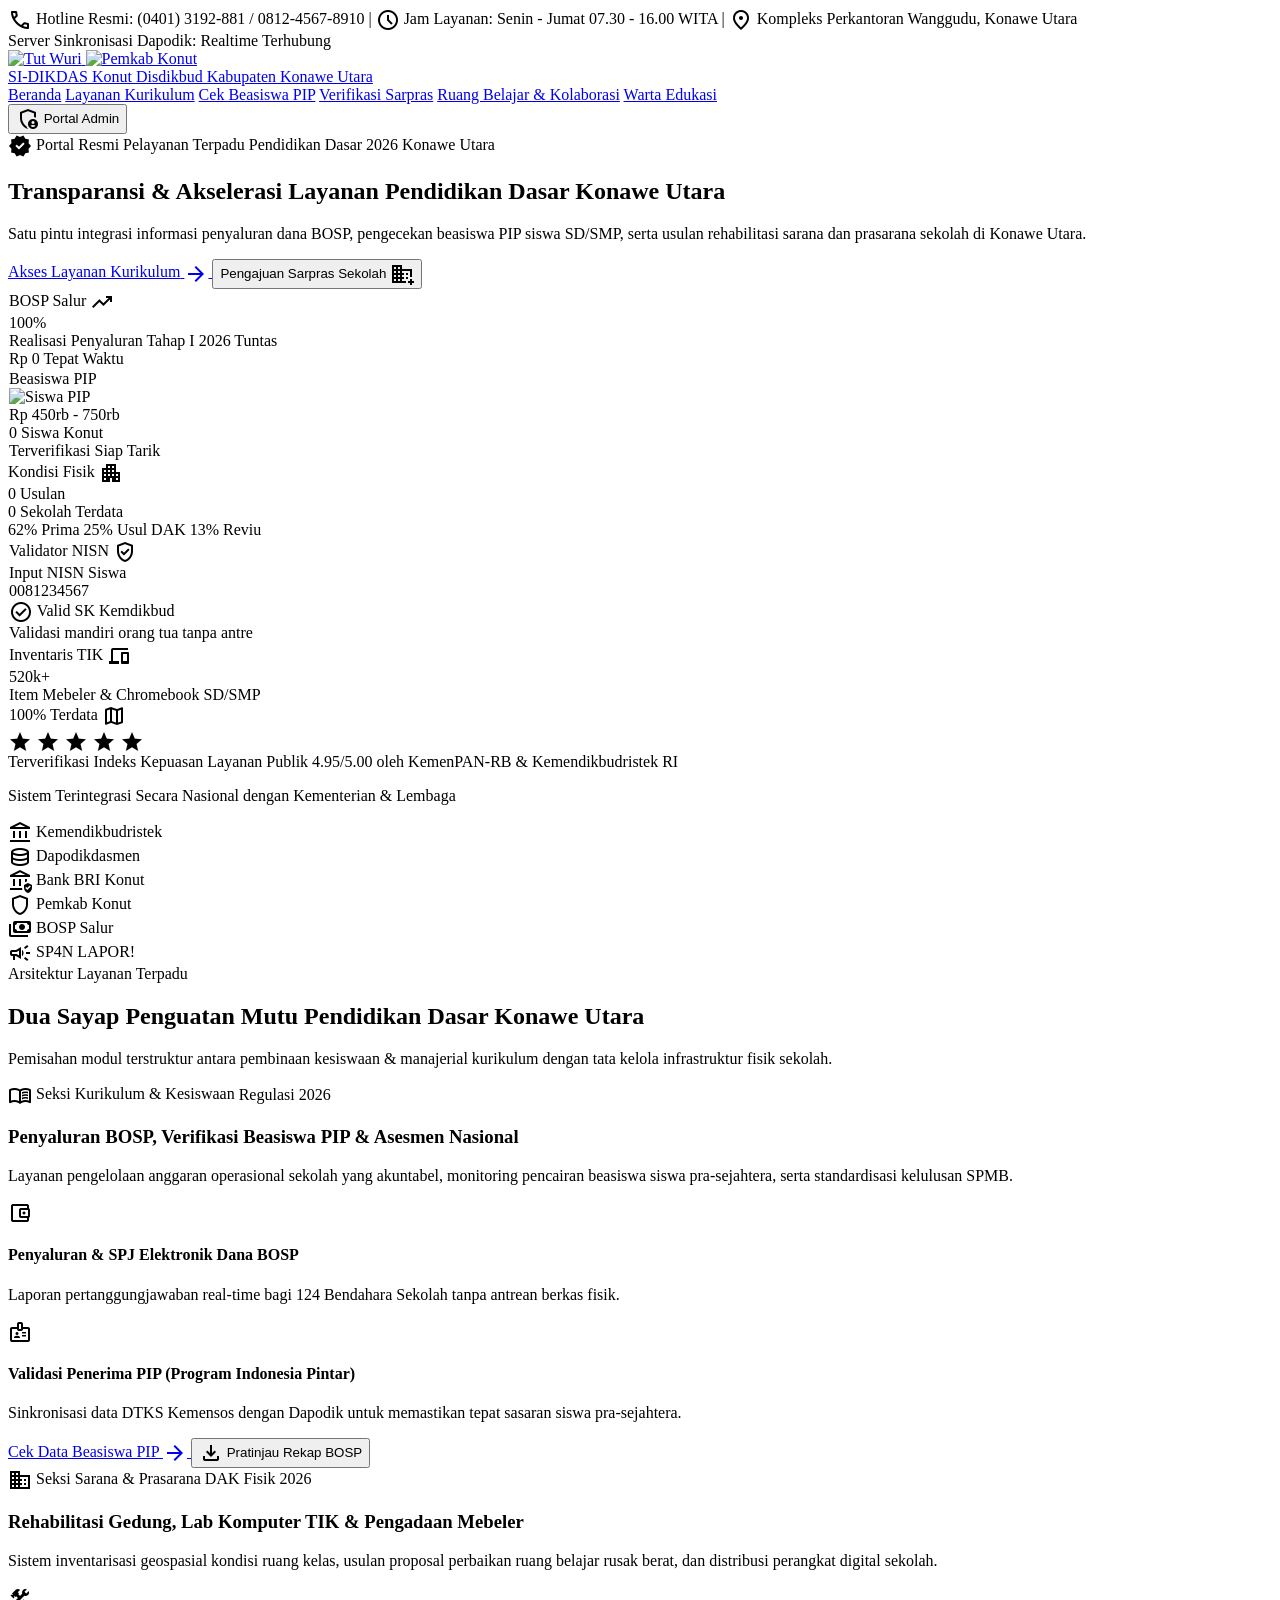
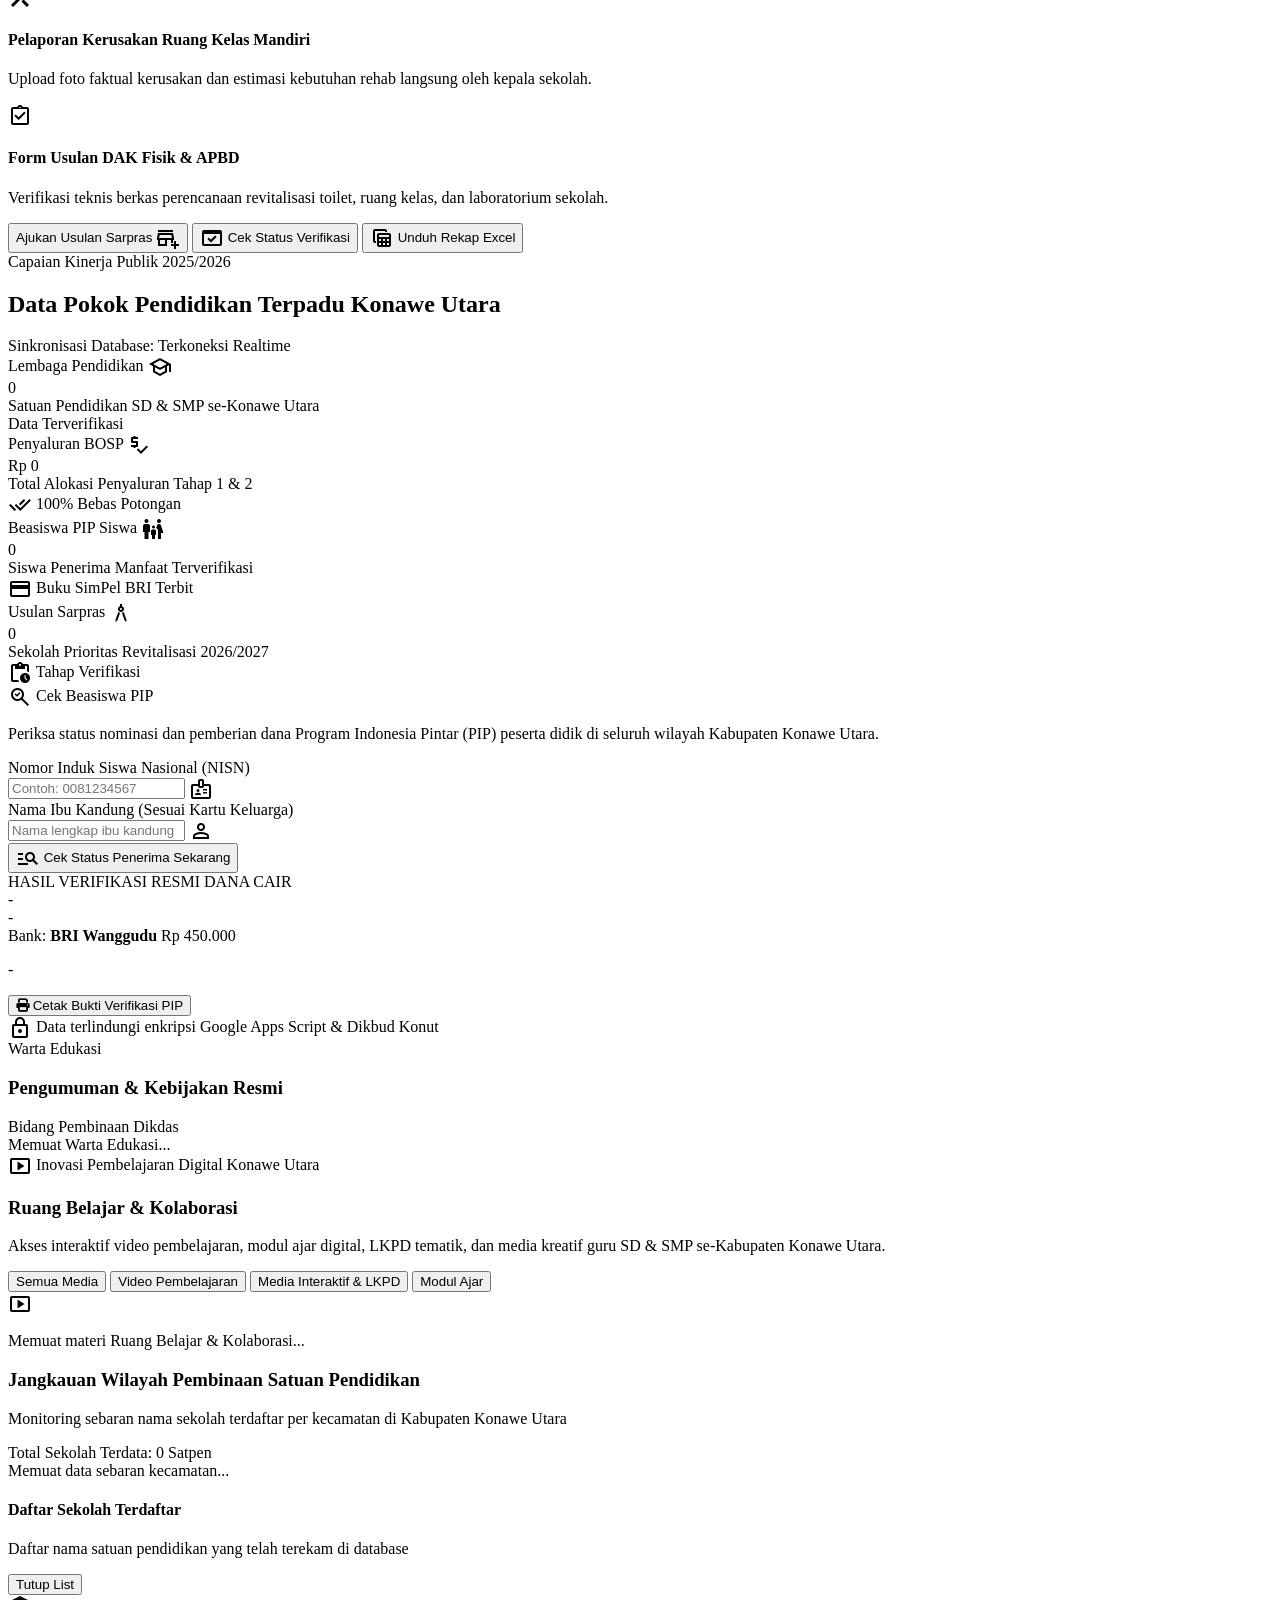
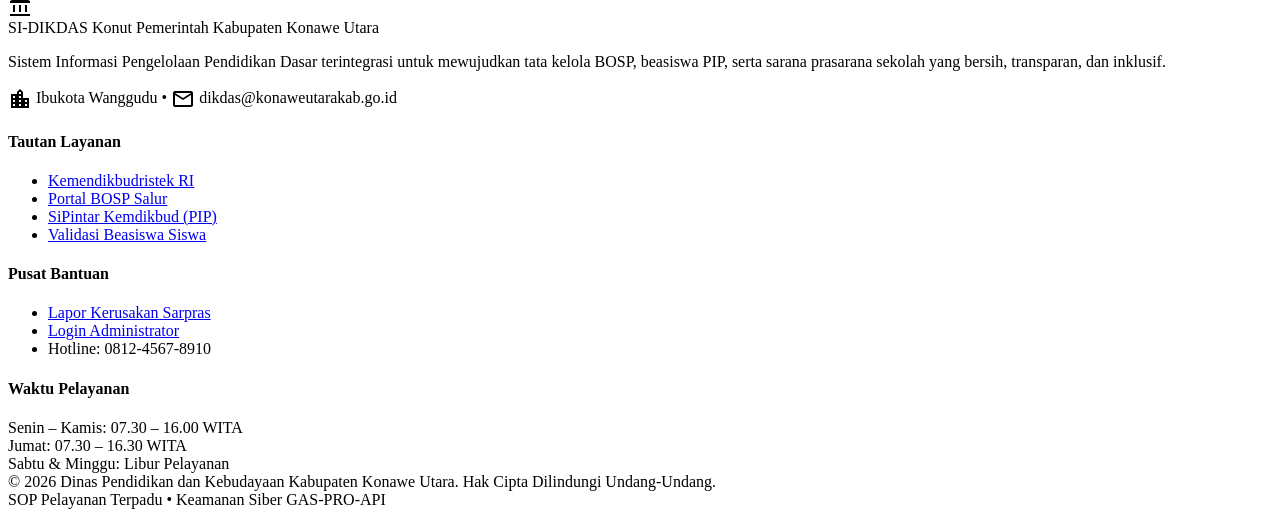
==== commit fc39b8e5: "fix: aktifkan update logo dinamis instan, tambahkan cache-busting, dan perkuat z-index pembukaan mod" ====
--- a/index.html
+++ b/index.html
@@ -63,8 +63,8 @@
   <script src="https://cdn.jsdelivr.net/npm/chart.js"></script>
   <script src="https://cdn.jsdelivr.net/npm/xlsx@0.18.5/dist/xlsx.full.min.js"></script>
 
-  <!-- Project Stylesheet -->
-  <link rel="stylesheet" href="css/style.css">
+  <!-- Project Stylesheet with Cache Busting -->
+  <link rel="stylesheet" href="css/style.css?v=20261104_1835">
 </head>
 <body class="bg-background text-on-background font-sans antialiased">
 
@@ -125,7 +125,8 @@
 
       <!-- Action Cluster -->
       <div class="flex items-center gap-3">
-        <button onclick="openAdminModal()" class="inline-flex items-center justify-center bg-primary hover:bg-primary-container text-white font-bold px-4 py-2 rounded-xl text-xs shadow-md transition-all duration-200 active:scale-95">
+        <button onclick="openAdminModal()" id="btnNavPortalAdmin" class="inline-flex items-center justify-center bg-primary hover:bg-primary-container text-white font-bold px-4 py-2 rounded-xl text-xs shadow-md transition-all duration-200 active:scale-95 cursor-pointer">
+          <span class="material-symbols-outlined text-[16px] mr-1">admin_panel_settings</span>
           <span class="btn-admin-label">Portal Admin</span>
         </button>
       </div>
@@ -2361,8 +2362,8 @@
     </div>
   </div>
 
-  <!-- Frontend Scripts (Decoupled Standard) -->
-  <script src="js/config.js"></script>
-  <script src="js/app.js"></script>
+  <!-- Frontend Scripts (Decoupled Standard with Cache Busting) -->
+  <script src="js/config.js?v=20261104_1835"></script>
+  <script src="js/app.js?v=20261104_1835"></script>
 </body>
 </html>
--- a/css/style.css
+++ b/css/style.css
@@ -70,6 +70,18 @@
   padding: 1rem;
 }
 
+.modal-overlay.hidden {
+  display: none !important;
+  pointer-events: none !important;
+  visibility: hidden !important;
+}
+
+.modal-overlay:not(.hidden) {
+  display: flex !important;
+  pointer-events: auto !important;
+  visibility: visible !important;
+}
+
 /* A4 Print Sheet Container */
 .a4-print-sheet {
   width: 210mm;
